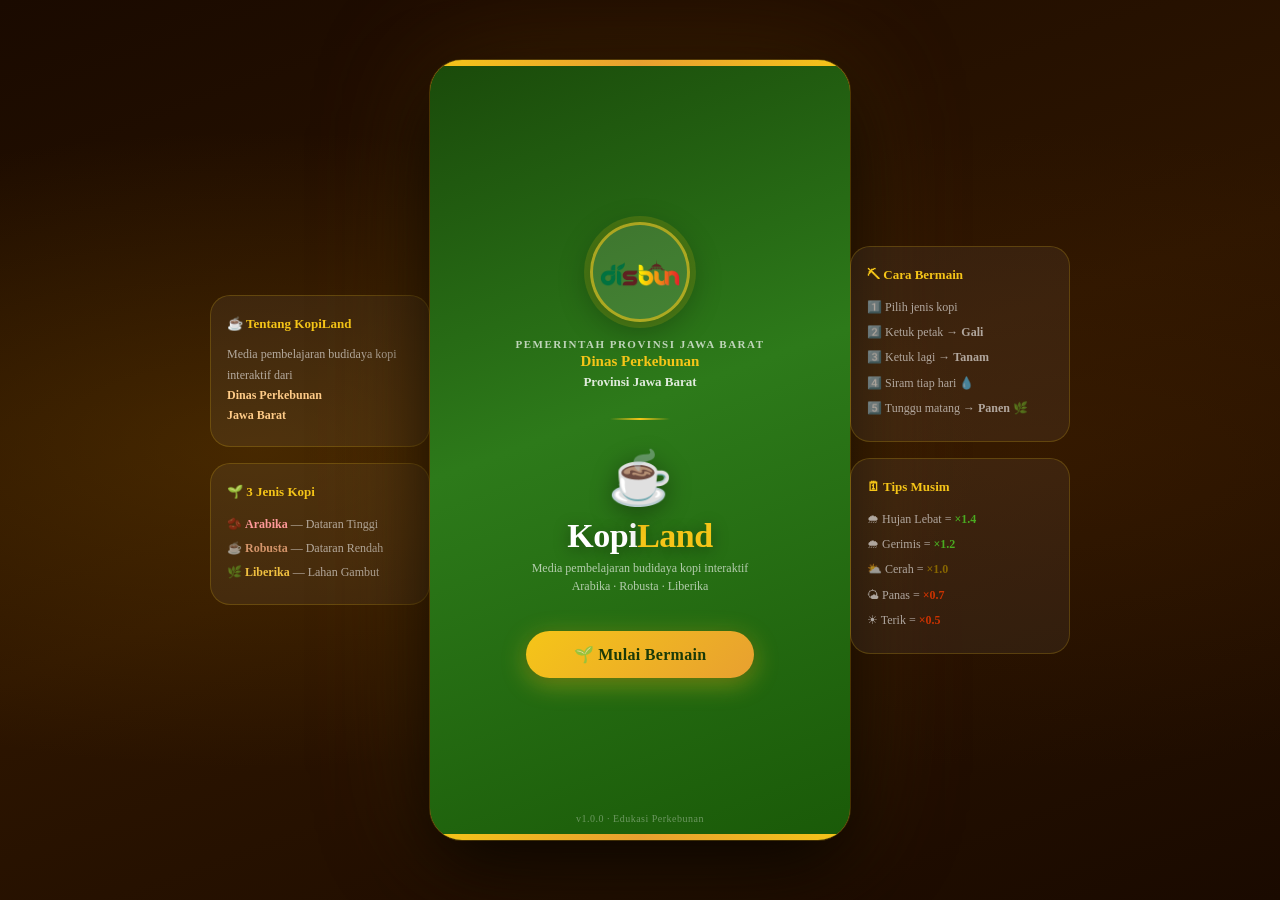
==== index.html @ 02a100ef "testing" ====
<!doctype html>
<html lang="id">
	<head>
		<meta charset="UTF-8" />
		<meta name="viewport" content="width=device-width, initial-scale=1.0, maximum-scale=1.0, user-scalable=no" />
		<meta name="description" content="KopiLand - Media pembelajaran budidaya kopi interaktif dari Dinas Perkebunan Provinsi Jawa Barat. Pelajari budidaya kopi Arabika, Robusta, dan Liberika melalui simulasi tani kopi." />
		<title>KopiLand</title>
		<style>
			@font-face {
				font-family: "Nunito";
				font-style: normal;
				font-weight: 700;
				font-display: swap;
				src: url("assets/fonts/nunito-var.woff2") format("woff2");
			}
			@font-face {
				font-family: "Nunito";
				font-style: normal;
				font-weight: 800;
				font-display: swap;
				src: url("assets/fonts/nunito-var.woff2") format("woff2");
			}
			@font-face {
				font-family: "Nunito";
				font-style: normal;
				font-weight: 900;
				font-display: swap;
				src: url("assets/fonts/nunito-var.woff2") format("woff2");
			}
			@font-face {
				font-family: "Nunito Sans";
				font-style: normal;
				font-weight: 400;
				font-display: swap;
				src: url("assets/fonts/nunitosans-var.woff2") format("woff2");
			}
			@font-face {
				font-family: "Nunito Sans";
				font-style: normal;
				font-weight: 600;
				font-display: swap;
				src: url("assets/fonts/nunitosans-var.woff2") format("woff2");
			}
			@font-face {
				font-family: "Nunito Sans";
				font-style: normal;
				font-weight: 700;
				font-display: swap;
				src: url("assets/fonts/nunitosans-var.woff2") format("woff2");
			}
			* {
				margin: 0;
				padding: 0;
				box-sizing: border-box;
				-webkit-tap-highlight-color: transparent;
			}
			body {
				background: #1a0a00;
				display: flex;
				align-items: center;
				justify-content: center;
				min-height: 100vh;
				height: 100vh;
				overflow: hidden;
				font-family: "Nunito Sans", sans-serif;
				margin: 0;
				padding: 0;
			}

			/* Background dekoratif untuk desktop */
			body::before {
				content: "";
				position: fixed;
				inset: 0;
				background: radial-gradient(ellipse at 20% 50%, rgba(139, 90, 0, 0.3) 0%, transparent 50%), radial-gradient(ellipse at 80% 50%, rgba(80, 40, 0, 0.3) 0%, transparent 50%), linear-gradient(160deg, #1a0a00 0%, #2d1500 50%, #1a0a00 100%);
				z-index: 0;
			}

			#wrap {
				position: relative;
				width: 420px;
				height: 780px;
				overflow: hidden;
				background: #e8a030;
				z-index: 1;
				/* Scaling otomatis sesuai layar */
				transform-origin: center center;
				box-shadow:
					0 0 0 1px rgba(245, 197, 24, 0.2),
					0 32px 80px rgba(0, 0, 0, 0.8),
					0 0 120px rgba(139, 90, 0, 0.3);
				border-radius: 0px;
				flex-shrink: 0;
			}

			/* Desktop: tampilkan info samping kiri & kanan */
			#desktop-sidebar-left,
			#desktop-sidebar-right {
				display: none;
				position: relative;
				z-index: 1;
				width: 220px;
				flex-shrink: 0;
			}

			/* Tablet landscape & desktop kecil */
			@media (min-width: 600px) {
				#wrap {
					border-radius: 32px;
				}
			}

			/* Desktop besar: tampilkan sidebar */
			@media (min-width: 1100px) {
				#desktop-sidebar-left,
				#desktop-sidebar-right {
					display: flex;
					flex-direction: column;
					justify-content: center;
					gap: 16px;
					padding: 24px 0;
				}
			}
			canvas {
				position: absolute;
				top: 0;
				left: 0;
				width: 100%;
				height: 100%;
			}
			/* UI Overlay */
			#ui {
				position: absolute;
				top: 0;
				left: 0;
				width: 100%;
				height: 100%;
				pointer-events: none;
			}
			/* Top bar */
			#topbar {
				position: absolute;
				top: 0;
				left: 0;
				right: 0;
				height: 64px;
				display: flex;
				align-items: center;
				justify-content: space-between;
				padding: 0 12px;
				pointer-events: all;
			}
			.topcard {
				background: rgba(255, 255, 255, 0.92);
				border-radius: 20px;
				padding: 6px 14px;
				display: flex;
				align-items: center;
				gap: 6px;
				box-shadow: 0 3px 10px rgba(0, 0, 0, 0.15);
			}
			.topcard span {
				font-family: "Nunito";
				font-size: 15px;
				font-weight: 800;
				color: #5a3200;
			}
			.topcard .icon {
				font-size: 18px;
			}
			/* Day/Season badge */
			#seasonbadge {
				background: linear-gradient(135deg, #ff8c00, #e05a00);
				border-radius: 20px;
				padding: 6px 14px;
				box-shadow: 0 3px 12px rgba(0, 0, 0, 0.25);
				flex: 1;
				text-align: center;
				margin: 0 8px;
				cursor: pointer;
			}
			#seasonbadge span {
				font-family: "Nunito";
				font-size: 12px;
				font-weight: 800;
				color: #fff;
				white-space: nowrap;
			}
			/* Weather bar */
			#weatherbar {
				position: absolute;
				top: 70px;
				left: 50%;
				transform: translateX(-50%);
				background: rgba(255, 255, 255, 0.85);
				border-radius: 16px;
				padding: 5px 16px;
				pointer-events: none;
				display: flex;
				align-items: center;
				gap: 8px;
			}
			#weatherbar span {
				font-family: "Nunito";
				font-size: 12px;
				font-weight: 700;
				color: #5a3200;
			}
			/* Day progress */
			#daybar {
				position: absolute;
				top: 100px;
				left: 16px;
				right: 16px;
				height: 6px;
				background: rgba(0, 0, 0, 0.15);
				border-radius: 3px;
				pointer-events: none;
			}
			#daybarfill {
				height: 6px;
				background: linear-gradient(90deg, #ffe066, #ff9900);
				border-radius: 3px;
				transition: width 0.3s;
			}
			/* Action popup */
			#popup {
				position: absolute;
				display: none;
				pointer-events: all;
				z-index: 100;
			}
			#popup-inner {
				background: linear-gradient(180deg, #fffdf5 0%, #fff8e1 100%);
				border-radius: 24px;
				padding: 14px 10px 10px;
				box-shadow: 0 8px 32px rgba(0, 0, 0, 0.28);
				border: 2.5px solid #e8c060;
				min-width: 200px;
			}
			#popup-title {
				font-family: "Nunito";
				font-size: 13px;
				font-weight: 800;
				color: #a06000;
				text-align: center;
				margin-bottom: 10px;
			}
			#popup-btns {
				display: flex;
				gap: 8px;
				justify-content: center;
				flex-wrap: wrap;
			}
			.pbtn {
				display: flex;
				flex-direction: column;
				align-items: center;
				gap: 4px;
				background: linear-gradient(180deg, #fff9e8, #ffeeb0);
				border: 2px solid #e0a830;
				border-radius: 16px;
				padding: 10px 10px 6px;
				cursor: pointer;
				transition:
					transform 0.12s,
					box-shadow 0.12s;
				min-width: 58px;
				pointer-events: all;
			}
			.pbtn:active {
				transform: scale(0.93);
			}
			.pbtn.active {
				background: linear-gradient(180deg, #ffe066, #ffb700);
				border-color: #cc8800;
				box-shadow: 0 0 0 3px #ffdd6688;
			}
			.pbtn .pemoji {
				font-size: 26px;
				line-height: 1;
			}
			.pbtn .plabel {
				font-family: "Nunito";
				font-size: 10px;
				font-weight: 800;
				color: #7a4400;
			}
			.pbtn.disabled {
				opacity: 0.35;
				pointer-events: none;
			}
			#popup-close {
				text-align: center;
				margin-top: 8px;
				font-size: 11px;
				color: #aaa;
				font-weight: 700;
				cursor: pointer;
				padding: 2px;
			}
			/* Coffee select bottom */
			#coffeesel {
				position: absolute;
				bottom: 90px;
				left: 50%;
				transform: translateX(-50%);
				display: flex;
				gap: 12px;
				pointer-events: all;
			}
			.cbtn {
				display: flex;
				flex-direction: column;
				align-items: center;
				gap: 4px;
				background: rgba(255, 255, 255, 0.92);
				border: 2.5px solid transparent;
				border-radius: 18px;
				padding: 8px 12px;
				cursor: pointer;
				box-shadow: 0 3px 10px rgba(0, 0, 0, 0.15);
				transition: all 0.15s;
			}
			.cbtn.sel {
				border-color: #ff9900;
				background: #fff9e0;
				box-shadow: 0 0 0 3px #ffcc6688;
			}
			.cbtn .cicon {
				font-size: 22px;
			}
			.cbtn .cname {
				font-family: "Nunito";
				font-size: 10px;
				font-weight: 800;
				color: #5a3200;
			}
			/* Bottom label */
			#botlabel {
				position: absolute;
				bottom: 50px;
				left: 50%;
				transform: translateX(-50%);
				pointer-events: none;
			}
			#botlabel span {
				font-family: "Nunito";
				font-size: 12px;
				font-weight: 700;
				color: rgba(255, 255, 255, 0.8);
			}
			/* Score popup */
			.score-pop {
				position: absolute;
				font-family: "Nunito";
				font-size: 22px;
				font-weight: 900;
				color: #ffd700;
				text-shadow: 0 2px 8px rgba(0, 0, 0, 0.4);
				pointer-events: none;
				z-index: 200;
			}
			/* Notif toast */
			#toast {
				position: absolute;
				bottom: 140px;
				left: 50%;
				transform: translateX(-50%);
				background: rgba(30, 15, 0, 0.85);
				border-radius: 20px;
				padding: 8px 20px;
				pointer-events: none;
				opacity: 0;
				transition: opacity 0.3s;
			}
			#toast span {
				font-family: "Nunito";
				font-size: 13px;
				font-weight: 700;
				color: #fff;
			}

			/* Info Panel */
			#infopanel {
				position: absolute;
				top: 0;
				left: 0;
				right: 0;
				bottom: 0;
				background: rgba(20, 8, 0, 0.82);
				display: none;
				z-index: 300;
				overflow-y: auto;
				padding: 16px 14px 30px;
				pointer-events: all;
			}
			#infopanel.open {
				display: block;
			}
			#info-header {
				display: flex;
				align-items: center;
				justify-content: space-between;
				margin-bottom: 14px;
				margin-top: 8px;
			}
			#info-title {
				font-family: "Nunito";
				font-size: 20px;
				font-weight: 900;
				color: #ffd700;
			}
			#info-subtitle {
				font-family: "Nunito Sans";
				font-size: 12px;
				color: #ffcc88;
				font-style: italic;
				margin-bottom: 14px;
			}
			#info-close {
				background: rgba(255, 255, 255, 0.15);
				border: none;
				border-radius: 50%;
				width: 34px;
				height: 34px;
				color: #fff;
				font-size: 18px;
				cursor: pointer;
				display: flex;
				align-items: center;
				justify-content: center;
				font-family: "Nunito";
				font-weight: 900;
				pointer-events: all;
			}
			.info-section {
				background: rgba(255, 248, 220, 0.08);
				border: 1.5px solid rgba(255, 200, 80, 0.25);
				border-radius: 16px;
				padding: 12px 14px;
				margin-bottom: 10px;
			}
			.info-section-title {
				font-family: "Nunito";
				font-size: 12px;
				font-weight: 900;
				color: #ffd700;
				text-transform: uppercase;
				letter-spacing: 0.5px;
				margin-bottom: 8px;
			}
			.info-row {
				display: flex;
				justify-content: space-between;
				align-items: flex-start;
				padding: 4px 0;
				border-bottom: 1px solid rgba(255, 255, 255, 0.06);
				gap: 8px;
			}
			.info-row:last-child {
				border-bottom: none;
			}
			.info-key {
				font-family: "Nunito Sans";
				font-size: 12px;
				color: #ffcc88;
				flex-shrink: 0;
				min-width: 100px;
			}
			.info-val {
				font-family: "Nunito Sans";
				font-size: 12px;
				color: #fff;
				text-align: right;
				flex: 1;
			}
			.info-tips {
				background: rgba(255, 220, 50, 0.1);
				border-left: 3px solid #ffd700;
				border-radius: 0 10px 10px 0;
				padding: 10px 12px;
				font-family: "Nunito Sans";
				font-size: 12px;
				color: #ffe8a0;
				line-height: 1.6;
				margin-top: 2px;
			}

			/* Splash Screen */
			#splash {
				position: absolute;
				top: 0;
				left: 0;
				right: 0;
				bottom: 0;
				background: linear-gradient(160deg, #1a4a0a 0%, #2d7a1a 45%, #1a5a08 100%);
				z-index: 999;
				display: flex;
				flex-direction: column;
				align-items: center;
				justify-content: center;
				padding: 24px;
				pointer-events: all;
				transition: opacity 0.6s ease;
			}
			#splash.fade-out {
				opacity: 0;
				pointer-events: none;
			}
			.splash-top-band {
				position: absolute;
				top: 0;
				left: 0;
				right: 0;
				height: 6px;
				background: linear-gradient(90deg, #f5c518, #e8a030, #f5c518);
			}
			.splash-bottom-band {
				position: absolute;
				bottom: 0;
				left: 0;
				right: 0;
				height: 6px;
				background: linear-gradient(90deg, #f5c518, #e8a030, #f5c518);
			}
			.splash-logo-wrap {
				width: 100px;
				height: 100px;
				border-radius: 50%;
				background: rgba(255, 255, 255, 0.12);
				border: 3px solid rgba(245, 197, 24, 0.6);
				display: flex;
				align-items: center;
				justify-content: center;
				margin-bottom: 16px;
				overflow: hidden;
				box-shadow:
					0 0 0 6px rgba(245, 197, 24, 0.15),
					0 8px 32px rgba(0, 0, 0, 0.3);
			}
			.splash-logo-wrap img {
				width: 80px;
				height: 80px;
				object-fit: contain;
			}
			.splash-logo-placeholder {
				font-size: 48px;
				line-height: 1;
			}
			.splash-instansi {
				font-family: "Nunito";
				font-size: 11px;
				font-weight: 700;
				color: rgba(255, 255, 255, 0.7);
				text-transform: uppercase;
				letter-spacing: 1.5px;
				text-align: center;
				margin-bottom: 2px;
			}
			.splash-dinas {
				font-family: "Nunito";
				font-size: 15px;
				font-weight: 900;
				color: #f5c518;
				text-align: center;
				margin-bottom: 2px;
				line-height: 1.3;
			}
			.splash-wilayah {
				font-family: "Nunito";
				font-size: 13px;
				font-weight: 800;
				color: rgba(255, 255, 255, 0.85);
				text-align: center;
				margin-bottom: 28px;
			}
			.splash-divider {
				width: 60px;
				height: 2px;
				background: linear-gradient(90deg, transparent, #f5c518, transparent);
				margin-bottom: 28px;
			}
			.splash-game-icon {
				font-size: 52px;
				margin-bottom: 8px;
				filter: drop-shadow(0 4px 12px rgba(0, 0, 0, 0.4));
			}
			.splash-game-title {
				font-family: "Nunito";
				font-size: 34px;
				font-weight: 900;
				color: #ffffff;
				text-shadow: 0 3px 16px rgba(0, 0, 0, 0.4);
				margin-bottom: 4px;
				letter-spacing: -0.5px;
			}
			.splash-game-title span {
				color: #f5c518;
			}
			.splash-game-sub {
				font-family: "Nunito Sans";
				font-size: 12px;
				color: rgba(255, 255, 255, 0.65);
				text-align: center;
				margin-bottom: 36px;
				line-height: 1.5;
				max-width: 280px;
			}
			.splash-btn {
				background: linear-gradient(135deg, #f5c518, #e8a030);
				border: none;
				border-radius: 28px;
				padding: 14px 48px;
				font-family: "Nunito";
				font-size: 16px;
				font-weight: 900;
				color: #1a3a08;
				cursor: pointer;
				box-shadow:
					0 6px 24px rgba(245, 197, 24, 0.4),
					0 2px 8px rgba(0, 0, 0, 0.2);
				transition:
					transform 0.15s,
					box-shadow 0.15s;
				pointer-events: all;
				letter-spacing: 0.3px;
			}
			.splash-btn:active {
				transform: scale(0.96);
				box-shadow: 0 3px 12px rgba(245, 197, 24, 0.3);
			}

			/* Splash produk kopi */
			#splash-product {
				display: none;
				flex-direction: column;
				align-items: center;
				width: 100%;
				max-width: 320px;
			}
			.splash-product-icon {
				font-size: 44px;
				margin-bottom: 6px;
			}
			.splash-product-name {
				font-family: "Nunito";
				font-size: 22px;
				font-weight: 900;
				color: #f5c518;
				margin-bottom: 2px;
			}
			.splash-product-latin {
				font-family: "Nunito Sans";
				font-size: 11px;
				color: rgba(255, 255, 255, 0.5);
				font-style: italic;
				margin-bottom: 12px;
			}
			.splash-product-card {
				background: rgba(255, 255, 255, 0.07);
				border: 1.5px solid rgba(245, 197, 24, 0.25);
				border-radius: 18px;
				padding: 14px 16px;
				width: 100%;
				margin-bottom: 10px;
			}
			.splash-product-row {
				display: flex;
				justify-content: space-between;
				padding: 5px 0;
				border-bottom: 1px solid rgba(255, 255, 255, 0.06);
				gap: 8px;
			}
			.splash-product-row:last-child {
				border-bottom: none;
			}
			.splash-product-key {
				font-family: "Nunito Sans";
				font-size: 11px;
				color: rgba(255, 255, 255, 0.5);
				flex-shrink: 0;
			}
			.splash-product-val {
				font-family: "Nunito Sans";
				font-size: 11px;
				color: #fff;
				text-align: right;
				flex: 1;
			}
			.splash-product-desc {
				font-family: "Nunito Sans";
				font-size: 12px;
				color: rgba(255, 255, 255, 0.7);
				line-height: 1.6;
				text-align: center;
				margin-top: 6px;
			}
			.splash-dot {
				width: 7px;
				height: 7px;
				border-radius: 50%;
				background: rgba(255, 255, 255, 0.25);
				transition: all 0.2s;
			}
			.splash-dot.active {
				background: #f5c518;
				width: 20px;
				border-radius: 4px;
			}
			.splash-version {
				position: absolute;
				bottom: 16px;
				font-family: "Nunito Sans";
				font-size: 10px;
				color: rgba(255, 255, 255, 0.35);
				letter-spacing: 0.5px;
			}

			/* Tutorial Overlay */
			#tutorial {
				position: absolute;
				top: 0;
				left: 0;
				right: 0;
				bottom: 0;
				z-index: 500;
				display: none;
				pointer-events: none;
			}
			#tutorial.active {
				display: block;
			}

			/* Highlight spotlight */
			#tut-spotlight {
				position: absolute;
				top: 0;
				left: 0;
				right: 0;
				bottom: 0;
				pointer-events: all;
			}

			/* Bubble penjelasan */
			#tut-bubble {
				position: absolute;
				background: linear-gradient(160deg, #fffef5, #fff8dc);
				border: 2.5px solid #e8c060;
				border-radius: 20px;
				padding: 14px 16px 12px;
				box-shadow: 0 8px 32px rgba(0, 0, 0, 0.35);
				max-width: 300px;
				min-width: 220px;
				pointer-events: all;
				z-index: 501;
			}
			#tut-bubble::before {
				content: "";
				position: absolute;
				width: 14px;
				height: 14px;
				background: #fff8dc;
				border-left: 2.5px solid #e8c060;
				border-bottom: 2.5px solid #e8c060;
				transform: rotate(-45deg);
				bottom: -9px;
				left: 50%;
				margin-left: -7px;
			}
			#tut-bubble.arrow-up::before {
				border-left: none;
				border-bottom: none;
				border-top: 2.5px solid #e8c060;
				border-right: 2.5px solid #e8c060;
				top: -9px;
				bottom: auto;
			}
			#tut-bubble.arrow-left::before {
				border-left: 2.5px solid #e8c060;
				border-top: 2.5px solid #e8c060;
				border-right: none;
				border-bottom: none;
				left: -9px;
				top: 50%;
				margin-left: 0;
				margin-top: -7px;
				bottom: auto;
			}
			.tut-step-badge {
				font-family: "Nunito";
				font-size: 10px;
				font-weight: 900;
				color: #fff;
				background: linear-gradient(135deg, #e8a030, #c87010);
				border-radius: 20px;
				padding: 2px 10px;
				display: inline-block;
				margin-bottom: 6px;
				letter-spacing: 0.3px;
			}
			.tut-title {
				font-family: "Nunito";
				font-size: 14px;
				font-weight: 900;
				color: #7a4400;
				margin-bottom: 5px;
			}
			.tut-desc {
				font-family: "Nunito Sans";
				font-size: 12px;
				color: #5a3200;
				line-height: 1.6;
				margin-bottom: 10px;
			}
			.tut-desc b {
				color: #c07000;
				font-weight: 700;
			}
			#tut-nav {
				display: flex;
				align-items: center;
				justify-content: space-between;
				gap: 8px;
			}
			.tut-dots {
				display: flex;
				gap: 5px;
				align-items: center;
			}
			.tut-dot {
				width: 6px;
				height: 6px;
				border-radius: 50%;
				background: #ddd;
				transition: all 0.2s;
			}
			.tut-dot.active {
				background: #e8a030;
				width: 18px;
				border-radius: 3px;
			}
			.tut-btn {
				font-family: "Nunito";
				font-size: 12px;
				font-weight: 900;
				border: none;
				border-radius: 14px;
				padding: 7px 16px;
				cursor: pointer;
				pointer-events: all;
				transition: transform 0.12s;
			}
			.tut-btn:active {
				transform: scale(0.93);
			}
			.tut-btn-next {
				background: linear-gradient(135deg, #f5c518, #e8a030);
				color: #5a2e00;
				box-shadow: 0 3px 10px rgba(232, 160, 48, 0.4);
			}
			.tut-btn-skip {
				background: rgba(0, 0, 0, 0.08);
				color: #888;
				font-size: 11px;
				padding: 7px 12px;
			}

			/* Highlight ring animasi */
			.tut-ring {
				position: absolute;
				border: 3px solid #f5c518;
				border-radius: 50%;
				pointer-events: none;
				animation: tut-pulse 1.2s infinite;
				z-index: 502;
			}
			@keyframes tut-pulse {
				0% {
					box-shadow: 0 0 0 0 rgba(245, 197, 24, 0.6);
				}
				70% {
					box-shadow: 0 0 0 12px rgba(245, 197, 24, 0);
				}
				100% {
					box-shadow: 0 0 0 0 rgba(245, 197, 24, 0);
				}
			}

			/* Darken overlay di luar highlight */
			#tut-dark {
				position: absolute;
				top: 0;
				left: 0;
				right: 0;
				bottom: 0;
				background: rgba(0, 0, 0, 0.55);
				pointer-events: all;
				z-index: 499;
			}
			#tut-cutout {
				position: absolute;
				background: transparent;
				box-shadow: 0 0 0 9999px rgba(0, 0, 0, 0.55);
				border-radius: 16px;
				pointer-events: none;
				z-index: 500;
				transition: all 0.4s ease;
			}

			/* ── MASKOT KARAKTER ── */
			#maskot-wrap {
				position: absolute;
				bottom: -10px;
				left: -8px;
				width: 200px;
				pointer-events: none;
				z-index: 350;
				display: none;
				flex-direction: column;
				align-items: center;
				animation: maskot-bounce 0.5s cubic-bezier(0.34, 1.56, 0.64, 1);
			}
			#maskot-wrap.show {
				display: flex;
				pointer-events: none;
			}
			@keyframes maskot-bounce {
				from {
					transform: translateY(40px);
					opacity: 0;
				}
				to {
					transform: translateY(0);
					opacity: 1;
				}
			}
			#maskot-img {
				width: 180px;
				height: 180px;
				object-fit: contain;
				filter: drop-shadow(0 4px 12px rgba(0, 0, 0, 0.4));
				transform: scaleX(-1);
			}
			#maskot-bubble {
				position: absolute;
				bottom: 160px;
				left: 150px;
				background: linear-gradient(160deg, #fffef5, #fff8dc);
				border: 2.5px solid #e8c060;
				border-radius: 18px 18px 18px 4px;
				padding: 10px 13px;
				box-shadow: 0 6px 24px rgba(0, 0, 0, 0.22);
				max-width: 230px;
				min-width: 160px;
				pointer-events: all;
				/* z-index: 351; */
				z-index: 9999;
				display: none;
				animation: bubble-pop 0.3s cubic-bezier(0.34, 1.56, 0.64, 1);
			}
			#maskot-bubble.show {
				display: block;
			}
			@keyframes bubble-pop {
				from {
					transform: scale(0.7);
					opacity: 0;
				}
				to {
					transform: scale(1);
					opacity: 1;
				}
			}
			/* Ekor bubble */
			#maskot-bubble::before {
				content: "";
				position: absolute;
				bottom: -10px;
				left: 12px;
				width: 16px;
				height: 16px;
				background: #fff8dc;
				border-right: 2.5px solid #e8c060;
				border-bottom: 2.5px solid #e8c060;
				transform: rotate(45deg);
				clip-path: polygon(0 0, 100% 100%, 0 100%);
			}
			.bubble-label {
				font-family: "Nunito";
				font-size: 10px;
				font-weight: 900;
				color: #fff;
				background: linear-gradient(135deg, #e8a030, #c87010);
				border-radius: 10px;
				padding: 2px 8px;
				display: inline-block;
				margin-bottom: 5px;
			}
			.bubble-text {
				font-family: "Nunito Sans";
				font-size: 12px;
				color: #3a1a00;
				line-height: 1.55;
			}
			.bubble-text b {
				color: #c07000;
			}
			.bubble-text .b-good {
				color: #2d8a2d;
				font-weight: 700;
			}
			.bubble-text .b-bad {
				color: #cc3300;
				font-weight: 700;
			}
			.bubble-text .b-info {
				color: #0055cc;
				font-weight: 700;
			}

			/* Tombol tutup bubble */
			#bubble-close {
				display: none;
				margin-top: 8px;
				text-align: right;
				pointer-events: all;
			}
			#bubble-close button {
				font-family: "Nunito";
				font-size: 10px;
				font-weight: 900;
				background: linear-gradient(135deg, #f5c518, #e8a030);
				border: none;
				border-radius: 10px;
				padding: 4px 12px;
				color: #3a1a00;
				cursor: pointer;
			}
			#bubble-close.show {
				display: block;
			}

			/* Animasi idle maskot */
			@keyframes maskot-idle {
				0%,
				100% {
					transform: translateY(0);
				}
				50% {
					transform: translateY(-5px);
				}
			}
			#maskot-wrap.idle {
				animation: maskot-idle 2s ease-in-out infinite;
			}

			/* ── SWIPE INDICATOR ── */
			#swipe-hint {
				position: absolute;
				right: 0;
				top: 50%;
				transform: translateY(-50%);
				background: rgba(255, 255, 255, 0.22);
				border-radius: 20px 0 0 20px;
				padding: 14px 8px 14px 12px;
				pointer-events: all;
				cursor: pointer;
				z-index: 150;
				display: flex;
				flex-direction: column;
				align-items: center;
				gap: 4px;
				animation: hint-pulse 2.5s infinite;
				box-shadow: -3px 0 16px rgba(0, 0, 0, 0.25);
			}
			#swipe-hint span {
				font-size: 11px;
				color: rgba(255, 255, 255, 0.75);
				font-family: "Nunito";
				font-weight: 800;
				writing-mode: vertical-rl;
			}
			@keyframes hint-pulse {
				0%,
				100% {
					opacity: 0.6;
					right: 0;
				}
				50% {
					opacity: 1;
					right: 4px;
				}
			}

			/* ── QUIZ PANEL ── */
			#quizpanel {
				position: absolute;
				top: 0;
				left: 100%; /* mulai dari kanan */
				width: 100%;
				height: 100%;
				background: linear-gradient(160deg, #0d2b00 0%, #1a4a08 50%, #0d2b00 100%);
				z-index: 600;
				overflow-y: auto;
				pointer-events: all;
				transition: left 0.38s cubic-bezier(0.4, 0, 0.2, 1);
				padding-bottom: 32px;
			}
			#quizpanel.open {
				left: 0;
			}

			/* Header kuis */
			#quiz-header {
				position: sticky;
				top: 0;
				background: linear-gradient(180deg, #0d2b00ee, #0d2b00cc);
				backdrop-filter: blur(8px);
				padding: 14px 16px 12px;
				z-index: 10;
				border-bottom: 1.5px solid rgba(245, 197, 24, 0.2);
				display: flex;
				align-items: center;
				gap: 12px;
			}
			#quiz-back {
				background: rgba(255, 255, 255, 0.12);
				border: none;
				border-radius: 50%;
				width: 36px;
				height: 36px;
				color: #fff;
				font-size: 18px;
				cursor: pointer;
				display: flex;
				align-items: center;
				justify-content: center;
				flex-shrink: 0;
				transition: background 0.15s;
			}
			#quiz-back:active {
				background: rgba(255, 255, 255, 0.25);
			}
			.quiz-header-text {
				flex: 1;
			}
			.quiz-header-title {
				font-family: "Nunito";
				font-size: 18px;
				font-weight: 900;
				color: #f5c518;
				line-height: 1;
			}
			.quiz-header-sub {
				font-family: "Nunito Sans";
				font-size: 11px;
				color: rgba(255, 255, 255, 0.5);
				margin-top: 2px;
			}

			/* Progress bar kuis */
			#quiz-progress-wrap {
				padding: 10px 16px 0;
			}
			.quiz-prog-bar {
				height: 5px;
				background: rgba(255, 255, 255, 0.12);
				border-radius: 3px;
				overflow: hidden;
				margin-top: 6px;
			}
			.quiz-prog-fill {
				height: 100%;
				background: linear-gradient(90deg, #4aaa20, #f5c518);
				border-radius: 3px;
				transition: width 0.4s ease;
			}
			.quiz-prog-label {
				font-family: "Nunito";
				font-size: 11px;
				font-weight: 800;
				color: rgba(255, 255, 255, 0.5);
				text-align: right;
				margin-top: 4px;
			}

			/* Area soal */
			#quiz-body {
				padding: 16px 16px 0;
			}

			/* Card soal */
			.quiz-q-card {
				background: rgba(255, 248, 220, 0.07);
				border: 1.5px solid rgba(245, 197, 24, 0.2);
				border-radius: 20px;
				padding: 18px 16px 14px;
				margin-bottom: 14px;
				animation: quiz-slide-in 0.3s ease;
			}
			@keyframes quiz-slide-in {
				from {
					opacity: 0;
					transform: translateY(12px);
				}
				to {
					opacity: 1;
					transform: translateY(0);
				}
			}
			.quiz-q-badge {
				display: inline-block;
				background: linear-gradient(135deg, #e8a030, #c87010);
				border-radius: 14px;
				padding: 3px 12px;
				font-family: "Nunito";
				font-size: 10px;
				font-weight: 900;
				color: #fff;
				margin-bottom: 10px;
				letter-spacing: 0.3px;
			}
			.quiz-q-text {
				font-family: "Nunito";
				font-size: 14px;
				font-weight: 800;
				color: #fff;
				line-height: 1.5;
				margin-bottom: 14px;
			}
			.quiz-q-img {
				width: 100%;
				border-radius: 12px;
				margin-bottom: 12px;
				max-height: 130px;
				object-fit: cover;
				border: 1.5px solid rgba(245, 197, 24, 0.2);
				display: none; /* tampil kalau ada */
			}

			/* Pilihan jawaban */
			.quiz-options {
				display: flex;
				flex-direction: column;
				gap: 8px;
			}
			.quiz-opt {
				background: rgba(255, 255, 255, 0.07);
				border: 1.8px solid rgba(255, 255, 255, 0.15);
				border-radius: 14px;
				padding: 11px 14px;
				cursor: pointer;
				display: flex;
				align-items: center;
				gap: 10px;
				transition: all 0.18s;
				pointer-events: all;
			}
			.quiz-opt:active {
				transform: scale(0.98);
			}
			.quiz-opt.selected {
				border-color: #f5c518;
				background: rgba(245, 197, 24, 0.12);
			}
			.quiz-opt.correct {
				border-color: #4aaa20;
				background: rgba(74, 170, 32, 0.18);
			}
			.quiz-opt.wrong {
				border-color: #dd3333;
				background: rgba(221, 51, 51, 0.15);
			}
			.quiz-opt-letter {
				width: 26px;
				height: 26px;
				border-radius: 50%;
				background: rgba(255, 255, 255, 0.1);
				font-family: "Nunito";
				font-size: 12px;
				font-weight: 900;
				color: #f5c518;
				display: flex;
				align-items: center;
				justify-content: center;
				flex-shrink: 0;
				transition: background 0.18s;
			}
			.quiz-opt.selected .quiz-opt-letter {
				background: #f5c518;
				color: #1a3a08;
			}
			.quiz-opt.correct .quiz-opt-letter {
				background: #4aaa20;
				color: #fff;
			}
			.quiz-opt.wrong .quiz-opt-letter {
				background: #dd3333;
				color: #fff;
			}
			.quiz-opt-text {
				font-family: "Nunito Sans";
				font-size: 13px;
				color: rgba(255, 255, 255, 0.88);
				line-height: 1.4;
				flex: 1;
			}

			/* Feedback jawaban */
			.quiz-feedback {
				margin-top: 10px;
				padding: 10px 14px;
				border-radius: 12px;
				font-family: "Nunito Sans";
				font-size: 12px;
				line-height: 1.5;
				display: none;
			}
			.quiz-feedback.show {
				display: block;
			}
			.quiz-feedback.correct-fb {
				background: rgba(74, 170, 32, 0.15);
				border-left: 3px solid #4aaa20;
				color: #a0ee60;
			}
			.quiz-feedback.wrong-fb {
				background: rgba(221, 51, 51, 0.12);
				border-left: 3px solid #dd3333;
				color: #ffaaaa;
			}
			.quiz-feedback b {
				color: #f5c518;
			}

			/* Tombol navigasi kuis */
			#quiz-nav {
				display: flex;
				gap: 10px;
				padding: 14px 16px 0;
				align-items: center;
				justify-content: space-between;
			}
			.quiz-nav-btn {
				font-family: "Nunito";
				font-size: 14px;
				font-weight: 900;
				border: none;
				border-radius: 18px;
				padding: 11px 24px;
				cursor: pointer;
				transition:
					transform 0.12s,
					box-shadow 0.12s;
			}
			.quiz-nav-btn:active {
				transform: scale(0.95);
			}
			.quiz-nav-next {
				background: linear-gradient(135deg, #f5c518, #e8a030);
				color: #1a3a08;
				box-shadow: 0 4px 16px rgba(245, 197, 24, 0.35);
				flex: 1;
			}
			.quiz-nav-next:disabled {
				opacity: 0.35;
				pointer-events: none;
			}
			#quiz-score-mini {
				font-family: "Nunito";
				font-size: 13px;
				font-weight: 800;
				color: rgba(255, 255, 255, 0.5);
				white-space: nowrap;
			}

			/* ── HASIL KUIS ── */
			#quiz-result {
				display: none;
				padding: 16px;
				animation: quiz-slide-in 0.4s ease;
			}
			#quiz-result.show {
				display: block;
			}
			.result-card {
				background: rgba(255, 248, 220, 0.07);
				border: 1.5px solid rgba(245, 197, 24, 0.25);
				border-radius: 24px;
				padding: 28px 20px;
				text-align: center;
				margin-bottom: 14px;
			}
			.result-icon {
				font-size: 56px;
				margin-bottom: 10px;
			}
			.result-grade {
				font-family: "Nunito";
				font-size: 48px;
				font-weight: 900;
				line-height: 1;
				margin-bottom: 6px;
			}
			.result-grade.grade-a {
				color: #f5c518;
			}
			.result-grade.grade-b {
				color: #4aaa20;
			}
			.result-grade.grade-c {
				color: #ff9900;
			}
			.result-grade.grade-d {
				color: #dd3333;
			}
			.result-label {
				font-family: "Nunito";
				font-size: 16px;
				font-weight: 900;
				color: #fff;
				margin-bottom: 4px;
			}
			.result-score-detail {
				font-family: "Nunito Sans";
				font-size: 13px;
				color: rgba(255, 255, 255, 0.55);
				margin-bottom: 20px;
			}
			.result-stat-row {
				display: flex;
				gap: 10px;
				justify-content: center;
				margin-bottom: 20px;
			}
			.result-stat {
				background: rgba(255, 255, 255, 0.06);
				border-radius: 14px;
				padding: 12px 16px;
				flex: 1;
				text-align: center;
			}
			.result-stat-val {
				font-family: "Nunito";
				font-size: 22px;
				font-weight: 900;
				color: #f5c518;
				line-height: 1;
			}
			.result-stat-lbl {
				font-family: "Nunito Sans";
				font-size: 10px;
				color: rgba(255, 255, 255, 0.45);
				margin-top: 3px;
			}
			.result-advice {
				background: rgba(245, 197, 24, 0.08);
				border-left: 3px solid #f5c518;
				border-radius: 0 12px 12px 0;
				padding: 12px 14px;
				text-align: left;
				font-family: "Nunito Sans";
				font-size: 12px;
				color: #ffe8a0;
				line-height: 1.6;
				margin-bottom: 4px;
			}

			/* Review per soal */
			.result-review-title {
				font-family: "Nunito";
				font-size: 13px;
				font-weight: 900;
				color: #f5c518;
				margin-bottom: 10px;
				padding: 0 2px;
			}
			.review-item {
				background: rgba(255, 255, 255, 0.05);
				border-radius: 14px;
				padding: 12px 14px;
				margin-bottom: 8px;
				border-left: 3px solid transparent;
			}
			.review-item.ri-correct {
				border-left-color: #4aaa20;
			}
			.review-item.ri-wrong {
				border-left-color: #dd3333;
			}
			.review-item-q {
				font-family: "Nunito";
				font-size: 12px;
				font-weight: 800;
				color: rgba(255, 255, 255, 0.8);
				margin-bottom: 5px;
				line-height: 1.4;
			}
			.review-item-ans {
				font-family: "Nunito Sans";
				font-size: 11px;
				color: rgba(255, 255, 255, 0.5);
				line-height: 1.5;
			}
			.review-item-ans .ans-correct {
				color: #7aee50;
			}
			.review-item-ans .ans-wrong {
				color: #ff8888;
			}

			/* Tombol result */
			.result-btns {
				display: flex;
				gap: 10px;
				margin-top: 6px;
			}
			.result-btn-retry {
				flex: 1;
				background: rgba(255, 255, 255, 0.1);
				border: 1.5px solid rgba(255, 255, 255, 0.2);
				border-radius: 18px;
				padding: 12px;
				font-family: "Nunito";
				font-size: 14px;
				font-weight: 900;
				color: #fff;
				cursor: pointer;
				transition: transform 0.12s;
			}
			.result-btn-game {
				flex: 1;
				background: linear-gradient(135deg, #f5c518, #e8a030);
				border: none;
				border-radius: 18px;
				padding: 12px;
				font-family: "Nunito";
				font-size: 14px;
				font-weight: 900;
				color: #1a3a08;
				cursor: pointer;
				box-shadow: 0 4px 16px rgba(245, 197, 24, 0.3);
				transition: transform 0.12s;
			}
			.result-btn-retry:active,
			.result-btn-game:active {
				transform: scale(0.95);
			}

			/* Settings Panel */
			#settingsbtn {
				width: 38px;
				height: 38px;
				background: rgba(255, 255, 255, 0.92);
				border: none;
				border-radius: 50%;
				font-size: 18px;
				cursor: pointer;
				display: flex;
				align-items: center;
				justify-content: center;
				box-shadow: 0 3px 10px rgba(0, 0, 0, 0.15);
				pointer-events: all;
				flex-shrink: 0;
				transition: transform 0.15s;
			}
			#settingsbtn:active {
				transform: scale(0.9);
			}

			#settingspanel {
				position: absolute;
				top: 0;
				left: 0;
				right: 0;
				bottom: 0;
				background: rgba(10, 4, 0, 0.88);
				z-index: 400;
				display: none;
				flex-direction: column;
				align-items: center;
				justify-content: center;
				padding: 24px;
				pointer-events: all;
			}
			#settingspanel.open {
				display: flex;
			}

			.settings-card {
				background: linear-gradient(160deg, #2a1200, #3a1a00);
				border: 2px solid rgba(245, 197, 24, 0.3);
				border-radius: 24px;
				padding: 24px 20px;
				width: 100%;
				max-width: 320px;
				box-shadow: 0 12px 40px rgba(0, 0, 0, 0.4);
			}
			.settings-title {
				font-family: "Nunito";
				font-size: 20px;
				font-weight: 900;
				color: #f5c518;
				text-align: center;
				margin-bottom: 20px;
			}
			.settings-row {
				display: flex;
				align-items: center;
				justify-content: space-between;
				padding: 14px 0;
				border-bottom: 1px solid rgba(255, 255, 255, 0.07);
			}
			.settings-row:last-of-type {
				border-bottom: none;
			}
			.settings-row-left {
				display: flex;
				align-items: center;
				gap: 10px;
			}
			.settings-row-icon {
				font-size: 22px;
			}
			/* .settings-row-info {} */
			.settings-row-label {
				font-family: "Nunito";
				font-size: 14px;
				font-weight: 800;
				color: #fff;
			}
			.settings-row-sub {
				font-family: "Nunito Sans";
				font-size: 11px;
				color: rgba(255, 255, 255, 0.45);
				margin-top: 1px;
			}

			/* Toggle switch */
			.toggle {
				position: relative;
				width: 48px;
				height: 26px;
				cursor: pointer;
			}
			.toggle input {
				display: none;
			}
			.toggle-track {
				position: absolute;
				top: 0;
				left: 0;
				right: 0;
				bottom: 0;
				background: rgba(255, 255, 255, 0.15);
				border-radius: 13px;
				transition: background 0.25s;
			}
			.toggle input:checked + .toggle-track {
				background: linear-gradient(135deg, #f5c518, #e8a030);
			}
			.toggle-thumb {
				position: absolute;
				top: 3px;
				left: 3px;
				width: 20px;
				height: 20px;
				background: #fff;
				border-radius: 50%;
				box-shadow: 0 2px 6px rgba(0, 0, 0, 0.25);
				transition: left 0.25s;
				pointer-events: none;
			}
			.toggle input:checked ~ .toggle-thumb {
				left: 25px;
			}

			/* Volume slider */
			.vol-row {
				display: flex;
				align-items: center;
				gap: 10px;
				padding: 8px 0 14px;
				border-bottom: 1px solid rgba(255, 255, 255, 0.07);
			}
			.vol-label {
				font-family: "Nunito Sans";
				font-size: 11px;
				color: rgba(255, 255, 255, 0.5);
				width: 36px;
				text-align: right;
				flex-shrink: 0;
			}
			input[type="range"].vol-slider {
				flex: 1;
				--webkit-appearance: none;
				height: 4px;
				border-radius: 2px;
				background: rgba(255, 255, 255, 0.15);
				outline: none;
			}
			input[type="range"].vol-slider::-webkit-slider-thumb {
				--webkit-appearance: none;
				width: 18px;
				height: 18px;
				border-radius: 50%;
				background: linear-gradient(135deg, #f5c518, #e8a030);
				cursor: pointer;
				box-shadow: 0 2px 6px rgba(0, 0, 0, 0.3);
			}

			.settings-close-btn {
				margin-top: 20px;
				background: linear-gradient(135deg, #f5c518, #e8a030);
				border: none;
				border-radius: 20px;
				padding: 12px 40px;
				font-family: "Nunito";
				font-size: 15px;
				font-weight: 900;
				color: #3a1a00;
				cursor: pointer;
				box-shadow: 0 4px 16px rgba(245, 197, 24, 0.35);
				transition: transform 0.12s;
			}
			.settings-close-btn:active {
				transform: scale(0.95);
			}

			/* ── INTRO CHARACTER SCREEN ── */
			#intro-screen {
				position: absolute;
				top: 0;
				left: 0;
				right: 0;
				bottom: 0;
				background: linear-gradient(160deg, #1a4a0a 0%, #2d7a1a 45%, #1a5a08 100%);
				z-index: 800;
				display: none;
				flex-direction: column;
				align-items: center;
				justify-content: flex-end;
				padding-bottom: 40px;
				pointer-events: all;
				transition: opacity 0.5s ease;
			}
			#intro-screen.show {
				display: flex;
			}
			#intro-screen.fade-out {
				opacity: 0;
				pointer-events: none;
			}

			.intro-top-band {
				position: absolute;
				top: 0;
				left: 0;
				right: 0;
				height: 6px;
				background: linear-gradient(90deg, #f5c518, #e8a030, #f5c518);
			}

			#intro-char-img {
				position: absolute;
				bottom: 180px;
				left: 50%;
				transform: translateX(-50%);
				width: 260px;
				height: 260px;
				object-fit: contain;
				filter: drop-shadow(0 8px 24px rgba(0, 0, 0, 0.5));
				animation: intro-char-float 2s ease-in-out infinite;
			}
			@keyframes intro-char-float {
				0%,
				100% {
					transform: translateX(-50%) translateY(0);
				}
				50% {
					transform: translateX(-50%) translateY(-10px);
				}
			}

			#intro-bubble {
				position: absolute;
				bottom: 390px;
				left: 50%;
				transform: translateX(-50%);
				background: linear-gradient(160deg, #fffef5, #fff8dc);
				border: 2.5px solid #e8c060;
				border-radius: 20px;
				padding: 14px 16px 12px;
				box-shadow: 0 8px 32px rgba(0, 0, 0, 0.28);
				width: 320px;
				max-width: 90%;
				z-index: 801;
				animation: bubble-pop 0.35s cubic-bezier(0.34, 1.56, 0.64, 1);
			}
			/* Ekor bubble ke bawah (mengarah ke karakter) */
			#intro-bubble::after {
				content: "";
				position: absolute;
				bottom: -10px;
				left: 50%;
				margin-left: -7px;
				width: 14px;
				height: 14px;
				background: #fff8dc;
				border-right: 2.5px solid #e8c060;
				border-bottom: 2.5px solid #e8c060;
				transform: rotate(45deg);
			}

			.intro-bubble-label {
				font-family: "Nunito";
				font-size: 10px;
				font-weight: 900;
				color: #fff;
				background: linear-gradient(135deg, #e8a030, #c87010);
				border-radius: 10px;
				padding: 2px 10px;
				display: inline-block;
				margin-bottom: 6px;
			}
			.intro-bubble-title {
				font-family: "Nunito";
				font-size: 15px;
				font-weight: 900;
				color: #7a4400;
				margin-bottom: 5px;
			}
			.intro-bubble-text {
				font-family: "Nunito Sans";
				font-size: 12px;
				color: #3a1a00;
				line-height: 1.6;
			}
			.intro-bubble-text b {
				color: #c07000;
			}

			#intro-nav {
				position: absolute;
				bottom: 30px;
				left: 0;
				right: 0;
				display: flex;
				flex-direction: column;
				align-items: center;
				gap: 12px;
			}
			#intro-dots {
				display: flex;
				gap: 6px;
			}
			.intro-dot {
				width: 7px;
				height: 7px;
				border-radius: 50%;
				background: rgba(255, 255, 255, 0.3);
				transition: all 0.2s;
			}
			.intro-dot.active {
				background: #f5c518;
				width: 20px;
				border-radius: 4px;
			}
			#intro-next-btn {
				background: linear-gradient(135deg, #f5c518, #e8a030);
				border: none;
				border-radius: 28px;
				padding: 13px 44px;
				font-family: "Nunito";
				font-size: 15px;
				font-weight: 900;
				color: #1a3a08;
				cursor: pointer;
				box-shadow: 0 6px 20px rgba(245, 197, 24, 0.4);
				transition: transform 0.15s;
				pointer-events: all;
			}
			#intro-next-btn:active {
				transform: scale(0.96);
			}
		</style>
	</head>
	<body>
		<!-- Sidebar kiri (desktop only) -->
		<div id="desktop-sidebar-left">
			<div style="background: rgba(255, 255, 255, 0.05); border: 1.5px solid rgba(245, 197, 24, 0.2); border-radius: 20px; padding: 20px 16px; color: #fff">
				<div style="font-family: &quot;Nunito&quot;; font-size: 13px; font-weight: 900; color: #f5c518; margin-bottom: 12px">☕ Tentang KopiLand</div>
				<div style="font-family: &quot;Nunito Sans&quot;; font-size: 12px; color: rgba(255, 255, 255, 0.6); line-height: 1.7">
					Media pembelajaran budidaya kopi interaktif dari<br />
					<b style="color: #ffcc88">Dinas Perkebunan<br />Jawa Barat</b>
				</div>
			</div>
			<div style="background: rgba(255, 255, 255, 0.05); border: 1.5px solid rgba(245, 197, 24, 0.2); border-radius: 20px; padding: 20px 16px; color: #fff">
				<div style="font-family: &quot;Nunito&quot;; font-size: 13px; font-weight: 900; color: #f5c518; margin-bottom: 12px">🌱 3 Jenis Kopi</div>
				<div style="font-family: &quot;Nunito Sans&quot;; font-size: 12px; color: rgba(255, 255, 255, 0.6); line-height: 2">
					🫘 <b style="color: #ff9999">Arabika</b> — Dataran Tinggi<br />
					☕ <b style="color: #d4956a">Robusta</b> — Dataran Rendah<br />
					🌿 <b style="color: #f0c040">Liberika</b> — Lahan Gambut
				</div>
			</div>
		</div>

		<div id="wrap">
			<!-- Splash Screen -->
			<div id="splash">
				<div class="splash-top-band"></div>
				<div class="splash-bottom-band"></div>

				<!-- Logo & Identitas Dinas -->
				<div class="splash-logo-wrap">
					<img src="assets/img/logo-dinas.webp" alt="Logo Dinas" />
				</div>
				<div class="splash-instansi" id="splash-instansi">Pemerintah Provinsi Jawa Barat</div>
				<div class="splash-dinas" id="splash-dinas">Dinas Perkebunan</div>
				<div class="splash-wilayah">Provinsi Jawa Barat</div>

				<div class="splash-divider" id="splash-divider-1"></div>

				<!-- Konten produk kopi (muncul di step 2-4) -->
				<div id="splash-product">
					<div class="splash-product-icon" id="sp-icon">🫘</div>
					<div class="splash-product-name" id="sp-name">Arabika</div>
					<div class="splash-product-latin" id="sp-latin">Coffea arabica</div>
					<div class="splash-product-card">
						<div class="splash-product-row">
							<span class="splash-product-key">Ketinggian</span>
							<span class="splash-product-val" id="sp-ketinggian">-</span>
						</div>
						<div class="splash-product-row">
							<span class="splash-product-key">Suhu Ideal</span>
							<span class="splash-product-val" id="sp-suhu">-</span>
						</div>
						<div class="splash-product-row">
							<span class="splash-product-key">Kadar Kafein</span>
							<span class="splash-product-val" id="sp-kafein">-</span>
						</div>
						<div class="splash-product-row">
							<span class="splash-product-key">Rasa</span>
							<span class="splash-product-val" id="sp-rasa">-</span>
						</div>
						<div class="splash-product-row">
							<span class="splash-product-key">Lahan</span>
							<span class="splash-product-val" id="sp-lahan">-</span>
						</div>
					</div>
					<div class="splash-product-desc" id="sp-desc"></div>
				</div>

				<!-- Judul Game -->
				<div class="splash-game-icon" id="splash-game-icon">☕</div>
				<div class="splash-game-title" id="splash-game-title">Kopi<span>Land</span></div>
				<div class="splash-game-sub" id="splash-game-sub">
					Media pembelajaran budidaya kopi interaktif<br />
					Arabika · Robusta · Liberika
				</div>

				<!-- Tombol Mulai -->
				<button class="splash-btn" onclick="closeSplash()">🌱 Mulai Bermain</button>

				<div class="splash-version">v1.0.0 · Edukasi Perkebunan</div>
			</div>

			<!-- Intro Character Screen -->
			<div id="intro-screen">
				<div class="intro-top-band"></div>

				<!-- Bubble chat -->
				<div id="intro-bubble">
					<div class="intro-bubble-label" id="intro-bubble-label">Perkenalan</div>
					<div class="intro-bubble-title" id="intro-bubble-title">Halo, Petani Kopi! 👋</div>
					<div class="intro-bubble-text" id="intro-bubble-text">Selamat datang di <b>KopiLand</b>! Aku akan menemanimu belajar membudidaya kopi. Yuk, kenalan dulu dengan 3 jenis kopi yang akan kita tanam!</div>
				</div>

				<!-- Karakter besar -->
				<img id="intro-char-img" src="assets/img/char_game.png" alt="Maskot KopiLand" />

				<!-- Navigasi -->
				<div id="intro-nav">
					<div id="intro-dots"></div>
					<button id="intro-next-btn" onclick="introNext()">Lanjut →</button>
				</div>
			</div>

			<!-- Swipe hint indicator -->
			<div id="swipe-hint" onclick="openQuiz()">
				<span>K U I S</span>
				<span style="font-size: 16px; writing-mode: horizontal-tb; color: white">‹</span>
			</div>

			<!-- Quiz Panel -->
			<div id="quizpanel">
				<!-- Header -->
				<div id="quiz-header">
					<button id="quiz-back" onclick="closeQuiz()">‹</button>
					<div class="quiz-header-text">
						<div class="quiz-header-title">📝 Kuis Budidaya Kopi</div>
						<div class="quiz-header-sub">Uji pemahaman materi</div>
					</div>
					<button id="quiz-level-btn" onclick="backToLevelSelect()" style="display: none; background: rgba(245, 197, 24, 0.15); border: 1.5px solid rgba(245, 197, 24, 0.4); border-radius: 14px; padding: 6px 12px; font-family: &quot;Nunito&quot;; font-size: 11px; font-weight: 900; color: #f5c518; cursor: pointer; flex-shrink: 0">Pilih Level</button>
				</div>

				<!-- Progress -->
				<div id="quiz-progress-wrap">
					<div class="quiz-prog-bar"><div class="quiz-prog-fill" id="quiz-prog-fill" style="width: 0%"></div></div>
					<div class="quiz-prog-label" id="quiz-prog-label">0 / 10</div>
				</div>

				<!-- Body soal -->
				<div id="quiz-body">
					<div id="quiz-q-area"></div>

					<!-- Feedback -->
					<div class="quiz-feedback" id="quiz-feedback"></div>

					<!-- Navigasi -->
					<div id="quiz-nav">
						<span id="quiz-score-mini">✅ 0 benar</span>
						<button class="quiz-nav-btn quiz-nav-next" id="quiz-next-btn" onclick="quizNext()" disabled>Pilih Jawaban</button>
					</div>
				</div>

				<!-- Hasil -->
				<div id="quiz-result">
					<div class="result-card">
						<div class="result-icon" id="res-icon">🏆</div>
						<div class="result-grade" id="res-grade">A</div>
						<div class="result-label" id="res-label">Luar Biasa!</div>
						<div class="result-score-detail" id="res-detail">10 dari 10 soal benar</div>
						<div class="result-stat-row">
							<div class="result-stat">
								<div class="result-stat-val" id="res-correct">0</div>
								<div class="result-stat-lbl">Benar</div>
							</div>
							<div class="result-stat">
								<div class="result-stat-val" id="res-wrong">0</div>
								<div class="result-stat-lbl">Salah</div>
							</div>
							<div class="result-stat">
								<div class="result-stat-val" id="res-pct">0%</div>
								<div class="result-stat-lbl">Skor</div>
							</div>
						</div>
						<div class="result-advice" id="res-advice"></div>
					</div>

					<!-- Review per soal -->
					<div class="result-review-title">📋 Review Jawaban</div>
					<div id="res-review-list"></div>

					<div class="result-btns">
						<button class="result-btn-retry" onclick="retryQuiz()">🔄 Ulangi</button>
						<button class="result-btn-retry" onclick="showLevelSelect()" style="background: rgba(245, 197, 24, 0.15); border-color: rgba(245, 197, 24, 0.4)">🎯 Ganti Level</button>
						<button class="result-btn-game" onclick="closeQuiz()">🎮 Main</button>
					</div>
				</div>
			</div>

			<canvas id="c"></canvas>
			<div id="ui">
				<div id="topbar">
					<div class="topcard"><span class="icon">☕</span><span id="score-txt">0</span></div>
					<div id="seasonbadge" onclick="showSeasonInfo()" style="cursor: pointer"><span id="season-txt">Musim Hujan 🌧</span></div>
					<div style="display: flex; align-items: center; gap: 8px">
						<div class="topcard"><span class="icon">📅</span><span id="day-txt">Hari 1</span></div>
						<button id="settingsbtn" onclick="openSettings()">⚙️</button>
					</div>
				</div>
				<div id="weatherbar"><span id="weather-txt">⛈ Hujan Lebat</span><span id="growmod-txt" style="color: #2d8a2d">×1.4 tumbuh</span></div>
				<div id="daybar"><div id="daybarfill" style="width: 0%"></div></div>

				<!-- Maskot karakter -->
				<div id="maskot-wrap">
					<img id="maskot-img" src="assets/img/char_game.png" alt="Maskot KopiLand" />
				</div>
				<div id="maskot-bubble">
					<div class="bubble-label" id="bubble-label">Info</div>
					<div class="bubble-text" id="bubble-text">Halo!</div>
					<div id="bubble-close"><button onclick="closeMaskot()">Oke! 👍</button></div>
				</div>

				<div id="popup">
					<div id="popup-inner">
						<div id="popup-title">Pilih Aksi</div>
						<div id="popup-btns"></div>
						<div id="popup-close" onclick="closePopup()">✕ Tutup</div>
					</div>
				</div>

				<!-- Info Panel -->
				<div id="infopanel">
					<div id="info-header">
						<div id="info-title">Arabika</div>
						<button id="info-close" onclick="closeInfo()">✕</button>
					</div>
					<div id="info-subtitle">Coffea arabica</div>

					<!-- Foto Kopi -->
					<div id="info-foto-wrap" style="display: none; margin-bottom: 12px; border-radius: 16px; overflow: hidden; border: 2px solid rgba(255, 200, 80, 0.3)">
						<img id="info-foto" src="" alt="" style="width: 100%; max-height: 180px; object-fit: cover; display: block" />
						<div id="info-foto-alt" style="text-align: center; font-family: &quot;Nunito&quot;; font-size: 11px; color: #ffcc88; padding: 6px; background: rgba(0, 0, 0, 0.3)"></div>
					</div>

					<!-- Syarat Tumbuh -->
					<div class="info-section">
						<div class="info-section-title">🌱 Syarat Tumbuh</div>
						<div class="info-row"><span class="info-key">Ketinggian</span><span class="info-val" id="i-ketinggian">-</span></div>
						<div class="info-row"><span class="info-key">Suhu</span><span class="info-val" id="i-suhu">-</span></div>
						<div class="info-row"><span class="info-key">Curah Hujan</span><span class="info-val" id="i-curahHujan">-</span></div>
						<div class="info-row"><span class="info-key">pH Tanah</span><span class="info-val" id="i-ph">-</span></div>
						<div class="info-row"><span class="info-key">Bahan Organik</span><span class="info-val" id="i-bahanOrganik">-</span></div>
					</div>

					<!-- Karakteristik Biji -->
					<div class="info-section">
						<div class="info-section-title">🫘 Karakteristik Biji</div>
						<div class="info-row"><span class="info-key">Bentuk Biji</span><span class="info-val" id="i-bentukBiji">-</span></div>
						<div class="info-row"><span class="info-key">Alur Tengah</span><span class="info-val" id="i-alurTengah">-</span></div>
						<div class="info-row"><span class="info-key">Warna Biji</span><span class="info-val" id="i-warnaBiji">-</span></div>
						<div class="info-row"><span class="info-key">Ukuran Biji</span><span class="info-val" id="i-ukuranBiji">-</span></div>
						<div class="info-row"><span class="info-key">Ukuran Buah</span><span class="info-val" id="i-ukuranBuah">-</span></div>
						<div class="info-row"><span class="info-key">Kafein</span><span class="info-val" id="i-kafein">-</span></div>
						<div class="info-row"><span class="info-key">Rasa</span><span class="info-val" id="i-rasa">-</span></div>
						<div class="info-row"><span class="info-key">Aroma</span><span class="info-val" id="i-aroma">-</span></div>
						<div class="info-row"><span class="info-key">Kadar Gula</span><span class="info-val" id="i-kadarGula">-</span></div>
						<div class="info-row"><span class="info-key">Kadar Lemak</span><span class="info-val" id="i-kadarLemak">-</span></div>
						<div class="info-row"><span class="info-key">Kadar Asam</span><span class="info-val" id="i-kadarAsam">-</span></div>
						<div class="info-row"><span class="info-key">Harga</span><span class="info-val" id="i-harga">-</span></div>
						<div class="info-row"><span class="info-key">Ketahanan</span><span class="info-val" id="i-ketahanan">-</span></div>
						<div class="info-row"><span class="info-key">Keistimewaan</span><span class="info-val" id="i-keistimewaan">-</span></div>
					</div>

					<!-- Budidaya -->
					<div class="info-section">
						<div class="info-section-title">🌳 Budidaya</div>
						<div class="info-row"><span class="info-key">Penaung</span><span class="info-val" id="i-penaung">-</span></div>
						<div class="info-row"><span class="info-key">Varietas</span><span class="info-val" id="i-varietas">-</span></div>
					</div>

					<!-- Tips -->
					<div class="info-section">
						<div class="info-section-title">💡 Tips Budidaya</div>
						<div class="info-tips" id="i-tips">-</div>
					</div>
				</div>

				<!-- Settings Panel -->
				<div id="settingspanel">
					<div class="settings-card">
						<div class="settings-title">⚙️ Pengaturan</div>

						<!-- Music toggle -->
						<div class="settings-row">
							<div class="settings-row-left">
								<span class="settings-row-icon">🎵</span>
								<div class="settings-row-info">
									<div class="settings-row-label">Musik Latar</div>
									<div class="settings-row-sub">Ambient background music</div>
								</div>
							</div>
							<label class="toggle">
								<input type="checkbox" id="toggle-music" checked onchange="toggleMusic(this.checked)" />
								<div class="toggle-track"></div>
								<div class="toggle-thumb"></div>
							</label>
						</div>

						<!-- Volume musik -->
						<div class="vol-row">
							<span class="vol-label">🔈</span>
							<input type="range" class="vol-slider" id="vol-music" min="0" max="100" value="40" oninput="setMusicVolume(this.value)" />
							<span class="vol-label" id="vol-music-val">40</span>
						</div>

						<!-- SFX toggle -->
						<div class="settings-row">
							<div class="settings-row-left">
								<span class="settings-row-icon">🔊</span>
								<div class="settings-row-info">
									<div class="settings-row-label">Efek Suara</div>
									<div class="settings-row-sub">Suara aksi & interaksi</div>
								</div>
							</div>
							<label class="toggle">
								<input type="checkbox" id="toggle-sfx" checked onchange="toggleSfx(this.checked)" />
								<div class="toggle-track"></div>
								<div class="toggle-thumb"></div>
							</label>
						</div>

						<!-- Volume SFX -->
						<div class="vol-row">
							<span class="vol-label">🔈</span>
							<input type="range" class="vol-slider" id="vol-sfx" min="0" max="100" value="70" oninput="setSfxVolume(this.value)" />
							<span class="vol-label" id="vol-sfx-val">70</span>
						</div>
					</div>

					<button class="settings-close-btn" onclick="closeSettings()">✓ Simpan</button>
				</div>

				<!-- Tutorial Overlay -->
				<div id="tutorial">
					<div id="tut-dark" onclick="tutNext()"></div>
					<div id="tut-cutout"></div>
					<div id="tut-bubble">
						<div class="tut-step-badge" id="tut-badge">Langkah 1 / 7</div>
						<div class="tut-title" id="tut-title">Selamat Datang!</div>
						<div class="tut-desc" id="tut-desc">Ini adalah KopiLand!</div>
						<div id="tut-nav">
							<button class="tut-btn tut-btn-skip" onclick="skipTutorial()">Lewati</button>
							<div class="tut-dots" id="tut-dots"></div>
							<button class="tut-btn tut-btn-next" onclick="tutNext()" id="tut-next-btn">Lanjut →</button>
						</div>
					</div>
				</div>

				<div id="coffeesel">
					<div class="cbtn sel" onclick="selCoffee(0)">
						<span class="cicon">🫘</span>
						<span class="cname">Arabika</span>
						<span
							style="font-size: 11px; color: #a06000"
							onclick="
								event.stopPropagation();
								openInfo(0);
							"
							>ℹ️</span
						>
					</div>
					<div class="cbtn" onclick="selCoffee(1)">
						<span class="cicon">☕</span>
						<span class="cname">Robusta</span>
						<span
							style="font-size: 11px; color: #a06000"
							onclick="
								event.stopPropagation();
								openInfo(1);
							"
							>ℹ️</span
						>
					</div>
					<div class="cbtn" onclick="selCoffee(2)">
						<span class="cicon">🌿</span>
						<span class="cname">Liberika</span>
						<span
							style="font-size: 11px; color: #a06000"
							onclick="
								event.stopPropagation();
								openInfo(2);
							"
							>ℹ️</span
						>
					</div>
				</div>

				<div id="botlabel">
					<span id="soil-label">🌱 Lahan: Dataran Tinggi</span>
				</div>
				<div id="toast"><span id="toast-msg"></span></div>
			</div>
		</div>

		<!-- Sidebar kanan (desktop only) -->
		<div id="desktop-sidebar-right">
			<div style="background: rgba(255, 255, 255, 0.05); border: 1.5px solid rgba(245, 197, 24, 0.2); border-radius: 20px; padding: 20px 16px; color: #fff">
				<div style="font-family: &quot;Nunito&quot;; font-size: 13px; font-weight: 900; color: #f5c518; margin-bottom: 12px">⛏ Cara Bermain</div>
				<div style="font-family: &quot;Nunito Sans&quot;; font-size: 12px; color: rgba(255, 255, 255, 0.6); line-height: 2.1">
					1️⃣ Pilih jenis kopi<br />
					2️⃣ Ketuk petak → <b>Gali</b><br />
					3️⃣ Ketuk lagi → <b>Tanam</b><br />
					4️⃣ Siram tiap hari 💧<br />
					5️⃣ Tunggu matang → <b>Panen</b> 🌿
				</div>
			</div>
			<div style="background: rgba(255, 255, 255, 0.05); border: 1.5px solid rgba(245, 197, 24, 0.2); border-radius: 20px; padding: 20px 16px; color: #fff">
				<div style="font-family: &quot;Nunito&quot;; font-size: 13px; font-weight: 900; color: #f5c518; margin-bottom: 12px">🗓 Tips Musim</div>
				<div style="font-family: &quot;Nunito Sans&quot;; font-size: 12px; color: rgba(255, 255, 255, 0.6); line-height: 2.1">
					🌧 Hujan Lebat = <b style="color: #4aaa20">×1.4</b><br />
					🌧 Gerimis = <b style="color: #4aaa20">×1.2</b><br />
					⛅ Cerah = <b style="color: #886600">×1.0</b><br />
					🌤 Panas = <b style="color: #cc3300">×0.7</b><br />
					☀ Terik = <b style="color: #cc3300">×0.5</b>
				</div>
			</div>
		</div>

		<script>
			// ─── CONSTANTS ───────────────────────────────────────────────
			const CW = 420,
				CH = 780;
			const ST = { EMPTY: 0, DUG: 1, SEEDED: 2, SPROUT: 3, YOUNG: 4, MATURE: 5, RIPE: 6 };
			const ST_LABEL = ["Tanah Kosong", "Sudah Digali", "Benih Ditanam", "Kecambah", "Bibit Muda", "Pohon Dewasa", "Siap Panen ✨"];

			const SEASONS = [
				{
					name: "Musim Hujan 🌧",
					bgTop: "#c25a00",
					bgBot: "#e88020",
					weathers: [
						{ name: "Hujan Lebat", e: "⛈", g: 1.4, p: 0.35 },
						{ name: "Gerimis", e: "🌧", g: 1.2, p: 0.35 },
						{ name: "Berkabut", e: "🌫", g: 0.9, p: 0.2 },
						{ name: "Cerah", e: "⛅", g: 1.0, p: 0.1 },
					],
				},
				{
					name: "Pancaroba 🌤",
					bgTop: "#d07000",
					bgBot: "#f0a030",
					weathers: [
						{ name: "Cerah", e: "⛅", g: 1.1, p: 0.4 },
						{ name: "Gerimis", e: "🌧", g: 1.0, p: 0.25 },
						{ name: "Panas", e: "🌤", g: 0.9, p: 0.25 },
						{ name: "Badai", e: "⛈", g: 0.7, p: 0.1 },
					],
				},
				{
					name: "Kemarau ☀",
					bgTop: "#b84000",
					bgBot: "#e06000",
					weathers: [
						{ name: "Panas", e: "🌤", g: 0.7, p: 0.3 },
						{ name: "Terik", e: "☀", g: 0.5, p: 0.35 },
						{ name: "Cerah", e: "⛅", g: 0.8, p: 0.25 },
						{ name: "Badai", e: "⛈", g: 0.6, p: 0.1 },
					],
				},
				{
					name: "Musim Dingin ❄",
					bgTop: "#6070a0",
					bgBot: "#8090c0",
					weathers: [
						{ name: "Berkabut", e: "🌫", g: 0.6, p: 0.4 },
						{ name: "Gerimis", e: "🌧", g: 0.8, p: 0.3 },
						{ name: "Cerah", e: "⛅", g: 0.7, p: 0.2 },
						{ name: "Badai", e: "⛈", g: 0.5, p: 0.1 },
					],
				},
			];
			const COFFEES = [
				{
					name: "Arabika",
					color: "#c0392b",
					dark: "#8b1a0e",
					seasons: [1.3, 1.1, 0.7, 0.8],
					rate: 1.0,
					soilTop: "#5a7a3a",
					soilLeft: "#3a5a20",
					soilRight: "#2a4a18", // tanah subur hijau gelap
					dugTop: "#6a8a3a",
					dugLeft: "#4a6a20",
					dugRight: "#3a5a18",
					label: "Dataran Tinggi",
					labelColor: "#ffffff",
					info: {
						foto: "assets/img/kopi-arabika.webp",
						fotoAlt: "Biji Kopi Arabika",
						ilmiah: "Coffea arabica",
						// syarat tumbuh
						ketinggian: "1.000 – 2.000 m dpl",
						suhu: "15 – 25°C",
						curahHujan: "1.250 – 2.500 mm/tahun",
						ph: "5,5 – 6,5",
						bahanOrganik: ">3,5%",
						// karakteristik biji
						bentukBiji: "Oval/lonjong memanjang, pipih",
						alurTengah: "Berkelok menyerupai huruf S, lebih tegas",
						warnaBiji: "Lebih cerah (hijau muda), setelah sangrai → cokelat terang",
						ukuranBiji: "Lebih besar dan seragam/proporsional",
						ukuranBuah: "-",
						kafein: "1,1% – 1,5% (lebih rendah dari Robusta)",
						rasa: "Kompleks: buah-buahan, kacang-kacangan, biji-bijian, sedikit asam",
						aroma: "Lembut, cenderung floral",
						kadarGula: "Lebih tinggi (2x lipat Robusta)",
						kadarLemak: "Hingga 60% lebih tinggi dari Robusta",
						kadarAsam: "-",
						harga: "Mahal (perawatan intensif, hasil lebih sedikit)",
						ketahanan: "Lebih rentan terhadap hama dan penyakit",
						keistimewaan: "-",
						// budidaya
						penaung: "Macadamia, jeruk keprok (jarak 6×6 m atau 8×8 m)",
						varietas: "Gayo 1, Gayo 2, Sigarar Utang, AS 1, S 795, Kartika 1 & 2",
						tips: "Tanam awal musim hujan. Butuh naungan 30–50%. Pupuk organik wajib karena butuh bahan organik >3,5%. Cocok di ketinggian >1.000 m dpl.",
					},
				},
				{
					name: "Robusta",
					color: "#7b3f00",
					dark: "#4a2000",
					seasons: [1.1, 1.2, 1.0, 0.9],
					rate: 1.2,
					soilTop: "#8a6a3a",
					soilLeft: "#6a4a20",
					soilRight: "#5a3a10", // tanah coklat biasa
					dugTop: "#9a7a40",
					dugLeft: "#7a5a28",
					dugRight: "#6a4a18",
					label: "Dataran Rendah",
					labelColor: "#ffffff",
					info: {
						foto: "assets/img/kopi-robusta.webp",
						fotoAlt: "Biji Kopi Robusta",
						ilmiah: "Coffea canephora",
						// syarat tumbuh
						ketinggian: "100 – 600 m dpl",
						suhu: "21 – 24°C",
						curahHujan: "1.250 – 2.500 mm/tahun",
						ph: "5,5 – 6,5",
						bahanOrganik: "-",
						// karakteristik biji
						bentukBiji: "Bulat / membulat, lebih kecil dari Arabika",
						alurTengah: "Lurus (garis tunggal)",
						warnaBiji: "Lebih pucat dibanding Arabika",
						ukuranBiji: "Lebih kecil dan lebih padat / keras",
						ukuranBuah: "-",
						kafein: "2,2% – 2,7% (2x lipat Arabika)",
						rasa: "Pahit kuat, earthy, nutty, menyerupai kacang-kacangan",
						aroma: "Earthy (seperti tanah sehabis hujan), nutty",
						kadarGula: "Rendah",
						kadarLemak: "Lebih rendah dari Arabika",
						kadarAsam: "-",
						harga: "Relatif lebih murah",
						ketahanan: "Lebih tahan hama dan kondisi lingkungan ekstrem",
						keistimewaan: "-",
						// budidaya
						penaung: "Petai, jengkol, pisang, alpokat, jeruk, kelapa",
						varietas: "BP 42, BP 234, BP 288, BP 358, BP 409, SA 237",
						tips: "Tanam poliklonal 3–4 klon. Gunakan batang bawah BP 308 yang tahan nematoda. Mendominasi 92% produksi kopi nasional Indonesia.",
					},
				},
				{
					name: "Liberika",
					color: "#b8860b",
					dark: "#7a5600",
					seasons: [1.0, 1.0, 0.9, 0.8],
					rate: 0.9,
					soilTop: "#4a4a3a",
					soilLeft: "#2a2a20",
					soilRight: "#1a1a10", // tanah gambut gelap
					dugTop: "#5a5040",
					dugLeft: "#3a3028",
					dugRight: "#2a2018",
					label: "Lahan Gambut",
					labelColor: "#ffffff",
					info: {
						foto: "assets/img/kopi-liberika.webp",
						fotoAlt: "Biji Kopi Liberika",
						ilmiah: "Coffea liberica",
						// syarat tumbuh
						ketinggian: "0 – 900 m dpl",
						suhu: "21 – 30°C",
						curahHujan: "1.250 – 3.500 mm/tahun",
						ph: "4,5 – 6,5",
						bahanOrganik: "-",
						// karakteristik biji
						bentukBiji: "Lonjong, asimetris, tidak rata",
						alurTengah: "Tidak beraturan",
						warnaBiji: "Kehijauan",
						ukuranBiji: "7–15 mm per biji (2 biji per buah), kulit tipis",
						ukuranBuah: "Besar, lonjong, 18–30 mm (±2x lipat Arabika)",
						kafein: "1,12% – 1,26%",
						rasa: "Pahit kuat, tidak terlalu asam, kombinasi buah-buahan dan sedikit kayu",
						aroma: "Unik: smoky (asap kayu), fruity, sedikit aroma bunga",
						kadarGula: "-",
						kadarLemak: "-",
						kadarAsam: "Rendah meskipun tumbuh di lahan gambut yang asam",
						harga: "Sedang",
						ketahanan: "Adaptif di lahan marginal & gambut",
						keistimewaan: "Tumbuh di lahan marginal yang tidak bisa ditanami Arabika/Robusta",
						// budidaya
						penaung: "Pohon kayu lokal gambut",
						varietas: "Spesies tunggal, belum banyak varietas unggul",
						tips: "Satu-satunya kopi yang bisa tumbuh di lahan gambut dan dekat permukaan laut. Biji terbesar di antara 3 jenis. Jarak tanam lebih lebar: 3×3 m atau 4×2,5 m.",
					},
				},
			];

			// ─── STATE ───────────────────────────────────────────────────
			let score = 0,
				totalDay = 1,
				seasonIdx = 0,
				dayInSeason = 0;
			let weather = pickWeather(SEASONS[0]);
			let dayTimer = 0,
				DAY_SEC = 35;
			let gameStarted = false;
			let selectedCoffee = 0,
				selectedPlot = -1;

			// 3x3 plots for each coffee type, but only one active at a time based on selectedCoffee
			const allPlots = [0, 1, 2].map(() => Array.from({ length: 9 }, () => ({ state: ST.EMPTY, growth: 0, coffeeType: 0, watered: false, waterAnim: 0, bloomAnim: 0, shakeAnim: 0 })));
			let plots = allPlots[0]; // aktif di lahan arabika dulu

			let particles = [],
				weatherPts = [],
				scorePops = [];
			let animTime = 0;
			let toastTimer = 0;

			function pickWeather(s) {
				let r = Math.random(),
					c = 0;
				for (let w of s.weathers) {
					c += w.p;
					if (r < c) return w;
				}
				return s.weathers[0];
			}

			// ─── CANVAS ──────────────────────────────────────────────────
			const canvas = document.getElementById("c");
			const ctx = canvas.getContext("2d");
			canvas.width = CW;
			canvas.height = CH;

			// ─── ISOMETRIC GRID ──────────────────────────────────────────
			// 3x3 grid, isometric projection
			const ISO_TILE_W = 110,
				ISO_TILE_H = 56;
			const GRID_OX = CW / 2,
				GRID_OY = 395; // origin (top of grid center)

			function isoToScreen(col, row) {
				return {
					x: GRID_OX + ((col - row) * ISO_TILE_W) / 2,
					y: GRID_OY + ((col + row) * ISO_TILE_H) / 2,
				};
			}

			function screenToIso(sx, sy) {
				// inverse iso
				const dx = sx - GRID_OX,
					dy = sy - GRID_OY;
				const col = (dx / (ISO_TILE_W / 2) + dy / (ISO_TILE_H / 2)) / 2;
				const row = (dy / (ISO_TILE_H / 2) - dx / (ISO_TILE_W / 2)) / 2;
				return { col: Math.round(col), row: Math.round(row) };
			}

			function plotIdx(col, row) {
				return row * 3 + col;
			}

			// ─── DRAW HELPERS ────────────────────────────────────────────
			function drawIsoTile(x, y, w, h, topC, leftC, rightC, alpha = 1) {
				ctx.globalAlpha = alpha;
				// Top face (diamond)
				ctx.beginPath();
				ctx.moveTo(x, y);
				ctx.lineTo(x + w / 2, y + h / 2);
				ctx.lineTo(x, y + h);
				ctx.lineTo(x - w / 2, y + h / 2);
				ctx.closePath();
				ctx.fillStyle = topC;
				ctx.fill();
				// Left face
				const depth = 18;
				ctx.beginPath();
				ctx.moveTo(x - w / 2, y + h / 2);
				ctx.lineTo(x, y + h);
				ctx.lineTo(x, y + h + depth);
				ctx.lineTo(x - w / 2, y + h / 2 + depth);
				ctx.closePath();
				ctx.fillStyle = leftC;
				ctx.fill();
				// Right face
				ctx.beginPath();
				ctx.moveTo(x + w / 2, y + h / 2);
				ctx.lineTo(x, y + h);
				ctx.lineTo(x, y + h + depth);
				ctx.lineTo(x + w / 2, y + h / 2 + depth);
				ctx.closePath();
				ctx.fillStyle = rightC;
				ctx.fill();
				ctx.globalAlpha = 1;
			}

			function hexAlpha(hex, a) {
				const r = parseInt(hex.slice(1, 3), 16),
					g = parseInt(hex.slice(3, 5), 16),
					b = parseInt(hex.slice(5, 7), 16);
				return `rgba(${r},${g},${b},${a})`;
			}

			// ─── PLANT DRAWING ───────────────────────────────────────────
			function drawPlant(x, y, plot, idx) {
				const coffee = COFFEES[plot.coffeeType];
				const t = animTime;
				const shake = plot.shakeAnim > 0 ? Math.sin(t * 18) * 3 * plot.shakeAnim : 0;
				const bloom = plot.bloomAnim;

				ctx.save();
				ctx.translate(x + shake, y);

				switch (plot.state) {
					case ST.SEEDED: {
						// Small mound with seed
						ctx.beginPath();
						ctx.ellipse(0, 0, 18, 8, 0, 0, Math.PI * 2);
						ctx.fillStyle = "#a06820";
						ctx.fill();
						ctx.beginPath();
						ctx.ellipse(0, -3, 6, 4, 0, 0, Math.PI * 2);
						ctx.fillStyle = "#c8a040";
						ctx.fill();
						break;
					}
					case ST.SPROUT: {
						const sc = 0.7 + bloom * 0.3;
						ctx.scale(sc, sc);
						// Soil mound
						ctx.beginPath();
						ctx.ellipse(0, 4, 22, 9, 0, 0, Math.PI * 2);
						ctx.fillStyle = "#7a4e20";
						ctx.fill();
						// Stem
						ctx.beginPath();
						ctx.moveTo(0, 2);
						ctx.lineTo(0, -18);
						ctx.strokeStyle = "#4a8a2a";
						ctx.lineWidth = 3;
						ctx.stroke();
						// Two leaves
						for (let s of [-1, 1]) {
							ctx.beginPath();
							ctx.ellipse(s * 12, -12, 10, 5, s * 0.4, 0, Math.PI * 2);
							ctx.fillStyle = "#5aaa3a";
							ctx.fill();
						}
						break;
					}
					case ST.YOUNG: {
						// Soil
						ctx.beginPath();
						ctx.ellipse(0, 6, 26, 10, 0, 0, Math.PI * 2);
						ctx.fillStyle = "#7a4e20";
						ctx.fill();
						// Trunk
						ctx.beginPath();
						ctx.moveTo(-2, 4);
						ctx.lineTo(-2, -28);
						ctx.strokeStyle = "#5a3810";
						ctx.lineWidth = 5;
						ctx.stroke();
						// Branch leaves
						for (let [lx, ly, rx, ry] of [
							[-16, -18, 14, -22],
							[-20, -8, 18, -14],
							[-10, -28, 10, -30],
						]) {
							ctx.beginPath();
							ctx.ellipse(lx, ly, 13, 6, -0.3, 0, Math.PI * 2);
							ctx.fillStyle = "#3a8830";
							ctx.fill();
							ctx.beginPath();
							ctx.ellipse(rx, ry, 13, 6, 0.3, 0, Math.PI * 2);
							ctx.fillStyle = "#4aaa3a";
							ctx.fill();
						}
						break;
					}
					case ST.MATURE: {
						ctx.beginPath();
						ctx.ellipse(0, 6, 30, 12, 0, 0, Math.PI * 2);
						ctx.fillStyle = "#6a3e14";
						ctx.fill();
						ctx.beginPath();
						ctx.moveTo(-3, 4);
						ctx.lineTo(-3, -36);
						ctx.strokeStyle = "#5a3010";
						ctx.lineWidth = 7;
						ctx.stroke();
						// Canopy layers
						for (let [cy, cr, cg] of [
							[-42, 28, "#2d6b2d"],
							[-30, 34, "#3a8a3a"],
							[-16, 30, "#4aaa3a"],
						]) {
							ctx.beginPath();
							ctx.ellipse(0, cy, cr, cr * 0.55, 0, 0, Math.PI * 2);
							ctx.fillStyle = cg;
							ctx.fill();
						}
						// Few berries hint
						ctx.fillStyle = coffee.color + "aa";
						for (let [bx, by] of [
							[-10, -32],
							[8, -26],
							[-4, -44],
							[12, -38],
						]) {
							ctx.beginPath();
							ctx.arc(bx, by, 4, 0, Math.PI * 2);
							ctx.fill();
						}
						break;
					}
					case ST.RIPE: {
						// Full tree
						ctx.beginPath();
						ctx.ellipse(0, 6, 30, 12, 0, 0, Math.PI * 2);
						ctx.fillStyle = "#6a3e14";
						ctx.fill();
						ctx.beginPath();
						ctx.moveTo(-3, 4);
						ctx.lineTo(-3, -36);
						ctx.strokeStyle = "#5a3010";
						ctx.lineWidth = 7;
						ctx.stroke();
						for (let [cy, cr, cg] of [
							[-42, 28, "#2d6b2d"],
							[-30, 34, "#3a8a3a"],
							[-16, 30, "#4aaa3a"],
						]) {
							ctx.beginPath();
							ctx.ellipse(0, cy, cr, cr * 0.55, 0, 0, Math.PI * 2);
							ctx.fillStyle = cg;
							ctx.fill();
						}
						// Many ripe berries
						const berries = [
							[-12, -36],
							[8, -30],
							[-2, -48],
							[14, -42],
							[-18, -24],
							[6, -20],
							[0, -38],
							[16, -30],
							[-8, -46],
						];
						for (let [bx, by] of berries) {
							// Berry
							ctx.beginPath();
							ctx.arc(bx, by, 5, 0, Math.PI * 2);
							ctx.fillStyle = coffee.color;
							ctx.fill();
							// Shine
							ctx.beginPath();
							ctx.arc(bx - 1, by - 1, 2, 0, Math.PI * 2);
							ctx.fillStyle = "rgba(255,255,255,0.5)";
							ctx.fill();
						}
						// Glow ring
						const gr = ctx.createRadialGradient(0, -30, 10, 0, -30, 44);
						gr.addColorStop(0, hexAlpha(coffee.color, 0.18 + 0.08 * Math.sin(t * 2.5)));
						gr.addColorStop(1, "rgba(255,200,0,0)");
						ctx.beginPath();
						ctx.arc(0, -30, 44, 0, Math.PI * 2);
						ctx.fillStyle = gr;
						ctx.fill();
						break;
					}
				}

				// Growth bar (for planted, non-ripe)
				if (plot.state >= ST.SEEDED && plot.state < ST.RIPE) {
					const pct = Math.min(1, plot.growth / 90);
					const bw = 54,
						bh = 6;
					ctx.beginPath();
					ctx.roundRect(-bw / 2, 14, bw, bh, 3);
					ctx.fillStyle = "rgba(0,0,0,0.25)";
					ctx.fill();
					ctx.beginPath();
					ctx.roundRect(-bw / 2, 14, bw * pct, bh, 3);
					const gc = pct > 0.7 ? "#44dd44" : pct > 0.4 ? "#ffcc00" : "#ff6644";
					ctx.fillStyle = gc;
					ctx.fill();
					// Water drop indicator
					if (plot.watered) {
						ctx.fillStyle = "#4499ff";
						ctx.font = "bold 11px Nunito";
						ctx.textAlign = "center";
						ctx.fillText("💧", 0, 30);
					}
				}
				if (plot.state === ST.RIPE) {
					// Bouncing star
					const by = Math.sin(t * 3) * 4 - 52;
					ctx.font = "18px serif";
					ctx.textAlign = "center";
					ctx.fillText("✨", 0, by);
				}

				ctx.restore();
			}

			// ─── WEATHER PARTICLES ───────────────────────────────────────
			function initWeatherPts() {
				weatherPts = [];
				const w = weather;
				let n = 0;
				if (w.name === "Hujan Lebat" || w.name === "Badai") n = 70;
				else if (w.name === "Gerimis") n = 30;
				else if (w.name === "Berkabut") n = 18;
				for (let i = 0; i < n; i++) {
					weatherPts.push({ x: Math.random() * CW, y: Math.random() * CH, vy: w.name.includes("Hujan") || w.name === "Badai" ? Math.random() * 7 + 5 : 1.5, vx: w.name === "Badai" ? Math.random() * 3 + 1 : 0, alpha: Math.random() * 0.4 + 0.2, size: Math.random() * 1.5 + 0.5 });
				}
			}
			initWeatherPts();

			// ─── BACKGROUND DRAW ─────────────────────────────────────────
			function drawBG() {
				const s = SEASONS[seasonIdx];
				// Sky gradient
				const grd = ctx.createLinearGradient(0, 0, 0, CH * 0.55);
				grd.addColorStop(0, s.bgTop);
				grd.addColorStop(1, s.bgBot);
				ctx.fillStyle = grd;
				ctx.fillRect(0, 0, CW, CH);

				// Sun / glow
				const sunG = ctx.createRadialGradient(CW / 2, 200, 10, CW / 2, 200, 180);
				if (weather.name === "Terik" || weather.name === "Cerah" || weather.name === "Panas") {
					sunG.addColorStop(0, "rgba(255,255,200,0.55)");
					sunG.addColorStop(0.3, "rgba(255,220,100,0.25)");
					sunG.addColorStop(1, "rgba(255,200,0,0)");
				} else {
					sunG.addColorStop(0, "rgba(255,255,200,0.18)");
					sunG.addColorStop(1, "rgba(255,200,0,0)");
				}
				ctx.fillStyle = sunG;
				ctx.fillRect(0, 0, CW, CH);

				// Distant hills
				ctx.fillStyle = "rgba(180,90,20,0.35)";
				ctx.beginPath();
				ctx.ellipse(80, 310, 120, 50, 0, 0, Math.PI * 2);
				ctx.fill();
				ctx.beginPath();
				ctx.ellipse(340, 290, 140, 60, 0, 0, Math.PI * 2);
				ctx.fill();
				ctx.beginPath();
				ctx.ellipse(210, 320, 90, 40, 0, 0, Math.PI * 2);
				ctx.fill();

				// Ground (sand/soil style)
				const gnd = ctx.createLinearGradient(0, CH * 0.48, 0, CH);
				gnd.addColorStop(0, "#c87828");
				gnd.addColorStop(0.3, "#b86820");
				gnd.addColorStop(1, "#8a4010");
				ctx.fillStyle = gnd;
				ctx.fillRect(0, CH * 0.48, CW, CH * 0.52);

				// Decorative palm-like trees on sides
				drawDecoTree(32, 420, 0.7);
				drawDecoTree(388, 450, 0.6);
			}

			function drawDecoTree(x, y, sc) {
				ctx.save();
				ctx.translate(x, y);
				ctx.scale(sc, sc);
				// Trunk
				ctx.beginPath();
				ctx.moveTo(0, 0);
				ctx.lineTo(0, -80);
				ctx.strokeStyle = "#6a3a10";
				ctx.lineWidth = 8;
				ctx.stroke();
				// Fronds
				for (let a of [-60, -30, 0, 30, 60, 90, -90]) {
					ctx.save();
					ctx.rotate((a * Math.PI) / 180);
					ctx.beginPath();
					ctx.moveTo(0, -80);
					ctx.quadraticCurveTo(30 * Math.cos(a * 0.03), -80 - 40, 50, -80 - 30);
					ctx.strokeStyle = "#3a7a1a";
					ctx.lineWidth = 5;
					ctx.stroke();
					// Leaf blob
					ctx.beginPath();
					ctx.ellipse(50, -80 - 30, 16, 8, (a * Math.PI) / 180, 0, Math.PI * 2);
					ctx.fillStyle = "#4a9a2a";
					ctx.fill();
					ctx.restore();
				}
				// Coconuts
				ctx.fillStyle = "#c8a030";
				ctx.beginPath();
				ctx.arc(8, -75, 6, 0, Math.PI * 2);
				ctx.fill();
				ctx.beginPath();
				ctx.arc(-6, -72, 5, 0, Math.PI * 2);
				ctx.fill();
				ctx.restore();
			}

			// ─── MAIN RENDER ─────────────────────────────────────────────
			function render(dt) {
				ctx.clearRect(0, 0, CW, CH);
				drawBG();

				// Weather particles
				const isRain = ["Hujan Lebat", "Gerimis", "Badai"].includes(weather.name);
				const isFog = weather.name === "Berkabut";
				ctx.save();
				if (isRain) {
					ctx.strokeStyle = "rgba(150,180,255,0.55)";
					ctx.lineWidth = 1.2;
					for (let wp of weatherPts) {
						ctx.beginPath();
						ctx.moveTo(wp.x, wp.y);
						ctx.lineTo(wp.x + wp.vx * 2, wp.y + 6);
						ctx.stroke();
					}
				} else if (isFog) {
					for (let wp of weatherPts) {
						ctx.fillStyle = `rgba(220,220,240,${wp.alpha * 0.15})`;
						ctx.beginPath();
						ctx.ellipse(wp.x, wp.y, 50, 14, 0, 0, Math.PI * 2);
						ctx.fill();
					}
				}
				ctx.restore();

				// Draw isometric plots (back to front = row 0 col 0 -> row 2 col 2)
				for (let row = 0; row < 3; row++) {
					for (let col = 0; col < 3; col++) {
						const { x, y } = isoToScreen(col, row);
						const idx = plotIdx(col, row);
						const plot = plots[idx];
						const isSel = selectedPlot === idx;

						// Tile colors based on selected coffee type + state
						const cf = COFFEES[selectedCoffee];

						// Default: tanah kosong pakai warna dasar kopi yang dipilih
						let topC = cf.soilTop,
							leftC = cf.soilLeft,
							rightC = cf.soilRight;

						// Sudah digali: pakai warna dugTop kopi yang ditanam di plot tsb (bukan selectedCoffee)
						if (plot.state >= ST.DUG) {
							const plantedCf = COFFEES[plot.coffeeType];
							topC = plantedCf.dugTop;
							leftC = plantedCf.dugLeft;
							rightC = plantedCf.dugRight;
						}

						// Tanah kosong yang belum digali: gunakan warna kopi yang sedang dipilih
						if (plot.state === ST.EMPTY) {
							topC = cf.soilTop;
							leftC = cf.soilLeft;
							rightC = cf.soilRight;
						}

						// Sudah disiram: sedikit lebih gelap/basah
						if (plot.watered && plot.state >= ST.SEEDED) {
							const plantedCf = COFFEES[plot.coffeeType];
							topC = plantedCf.soilTop;
							leftC = plantedCf.soilLeft;
							rightC = plantedCf.soilRight;
						}

						// Selection glow
						if (isSel) {
							ctx.save();
							ctx.shadowColor = "#ffd700";
							ctx.shadowBlur = 22;
							drawIsoTile(x, y, ISO_TILE_W, ISO_TILE_H, topC, leftC, rightC);
							ctx.restore();
							// Gold border on top face
							ctx.save();
							ctx.strokeStyle = "#ffd700";
							ctx.lineWidth = 2.5;
							ctx.setLineDash([6, 4]);
							ctx.beginPath();
							ctx.moveTo(x, y);
							ctx.lineTo(x + ISO_TILE_W / 2, y + ISO_TILE_H / 2);
							ctx.lineTo(x, y + ISO_TILE_H);
							ctx.lineTo(x - ISO_TILE_W / 2, y + ISO_TILE_H / 2);
							ctx.closePath();
							ctx.stroke();
							ctx.setLineDash([]);
							ctx.restore();
						} else {
							drawIsoTile(x, y, ISO_TILE_W, ISO_TILE_H, topC, leftC, rightC);
						}

						// Plant
						if (plot.state > ST.EMPTY) {
							ctx.save();
							ctx.translate(0, plot.shakeAnim > 0 ? Math.sin(animTime * 20) * 2 * plot.shakeAnim : 0);
							drawPlant(x, y + ISO_TILE_H / 2 - 4, plot, idx);
							ctx.restore();
						}
					}
				}

				// Particles
				ctx.save();
				for (let pt of particles) {
					ctx.globalAlpha = pt.life;
					ctx.fillStyle = pt.color;
					ctx.beginPath();
					ctx.arc(pt.x, pt.y, pt.r, 0, Math.PI * 2);
					ctx.fill();
				}
				ctx.globalAlpha = 1;
				ctx.restore();

				// Score pops
				for (let sp of scorePops) {
					ctx.save();
					ctx.globalAlpha = sp.life;
					ctx.font = `900 ${sp.size}px Nunito`;
					ctx.fillStyle = sp.color;
					ctx.strokeStyle = "rgba(0,0,0,0.4)";
					ctx.lineWidth = 3;
					ctx.textAlign = "center";
					ctx.strokeText(sp.text, sp.x, sp.y);
					ctx.fillText(sp.text, sp.x, sp.y);
					ctx.restore();
				}
			}

			// ─── PARTICLES ───────────────────────────────────────────────
			function spawnParticles(x, y, color, n = 10, spread = 30) {
				for (let i = 0; i < n; i++) {
					const a = Math.random() * Math.PI * 2;
					const spd = Math.random() * 3 + 1;
					particles.push({ x, y, vx: Math.cos(a) * spd, vy: Math.sin(a) * spd - 2, color, r: Math.random() * 5 + 2, life: 1, decay: Math.random() * 0.03 + 0.02 });
				}
			}
			function spawnScorePop(x, y, text, color = "#ffd700") {
				scorePops.push({ x, y, text, color, life: 1, vy: -1.5, size: 24 });
			}

			// ─── GAME LOGIC ──────────────────────────────────────────────
			function advanceDay() {
				totalDay++;
				dayInSeason++;
				if (dayInSeason >= 7) {
					dayInSeason = 0;
					seasonIdx = (seasonIdx + 1) % 4;
				}
				weather = pickWeather(SEASONS[seasonIdx]);
				initWeatherPts();

				// Grow plants
				for (let lahan of allPlots) {
					for (let i = 0; i < 9; i++) {
						const p = plots[i];
						if (p.state >= ST.SEEDED && p.state < ST.RIPE) {
							const coffee = COFFEES[p.coffeeType];
							const w = weather;
							const s = SEASONS[seasonIdx];
							const mult = coffee.rate * w.g * coffee.seasons[seasonIdx];
							const grow = (p.watered ? 18 : 6) * mult + Math.random() * 4;
							p.growth = Math.min(100, p.growth + grow);
							p.watered = false;
							// State advance
							if (p.state === ST.SEEDED && p.growth >= 20) p.state = ST.SPROUT;
							else if (p.state === ST.SPROUT && p.growth >= 40) p.state = ST.YOUNG;
							else if (p.state === ST.YOUNG && p.growth >= 65) p.state = ST.MATURE;
							else if (p.state === ST.MATURE && p.growth >= 90) {
								p.state = ST.RIPE;
								p.bloomAnim = 1;
							}
						}
					}
				}

				updateUI();
				showNarasi();
				updateSiramReminder();
			}

			function doAction(plotI, action) {
				const p = plots[plotI];
				const { x, y } = isoToScreen(plotI % 3, Math.floor(plotI / 3));
				const sx = x,
					sy = y + ISO_TILE_H / 2 - 20;

				if (action === "dig") {
					if (p.state !== ST.EMPTY) {
						showToast("Sudah digali!");
						return;
					}
					p.state = ST.DUG;
					spawnParticles(sx, sy, "#a07030", 14, 35);
					p.shakeAnim = 1;
					setTimeout(() => (p.shakeAnim = 0), 400);
					showToast("Tanah berhasil digali! ⛏");
					sfxDig();
				} else if (action === "seed") {
					if (p.state !== ST.DUG) {
						showToast("Gali tanah dulu!");
						return;
					}
					p.state = ST.SEEDED;
					p.coffeeType = selectedCoffee;
					p.growth = 0;
					p.bloomAnim = 0;
					spawnParticles(sx, sy, "#3a8a2a", 10, 25);
					p.shakeAnim = 0.6;
					setTimeout(() => (p.shakeAnim = 0), 500);
					showToast(`Benih ${COFFEES[selectedCoffee].name} ditanam! 🌱`);
					sfxSeed();
				} else if (action === "water") {
					if (p.state < ST.SEEDED || p.state >= ST.RIPE) {
						showToast("Tidak ada tanaman di sini!");
						return;
					}
					if (p.watered) {
						showToast("Sudah disiram hari ini!");
						return;
					}
					p.watered = true;
					p.waterAnim = 1;
					spawnParticles(sx, sy, "#4499ff", 14, 30);
					p.shakeAnim = 0.4;
					setTimeout(() => (p.shakeAnim = 0), 300);
					showToast("Tanaman disiram! 💧");
					sfxWater();
					updateSiramReminder();
				} else if (action === "harvest") {
					if (p.state !== ST.RIPE) {
						showToast("Belum siap panen!");
						return;
					}
					const bonus = Math.floor(p.growth / 8);
					const gained = 10 + bonus;
					score += gained;
					spawnParticles(sx, sy, "#ffd700", 18, 40);
					spawnScorePop(sx, sy - 30, `+${gained} ☕`, "#ffd700");
					p.state = ST.DUG;
					p.growth = 0;
					p.watered = false;
					p.bloomAnim = 0;
					showToast(`Panen berhasil! +${gained} poin ☕`);
					sfxHarvest();
					updateUI();
				}
				closePopup();
			}

			// ─── POPUP ───────────────────────────────────────────────────
			const popup = document.getElementById("popup");
			const popupBtns = document.getElementById("popup-btns");
			const popupTitle = document.getElementById("popup-title");

			function openPopup(plotI) {
				selectedPlot = plotI;
				const p = plots[plotI];
				const { x, y } = isoToScreen(plotI % 3, Math.floor(plotI / 3));

				// Position popup above tile
				const rect = document.getElementById("wrap").getBoundingClientRect();
				const scaleX = rect.width / CW,
					scaleY = rect.height / CH;
				let px = x * scaleX,
					py = (y - 20) * scaleY;

				popup.style.left = px - 100 + "px";
				popup.style.top = Math.max(80, py - 160) + "px";
				popup.style.display = "block";

				popupTitle.textContent = ST_LABEL[p.state];

				const actions = [
					{ id: "dig", e: "⛏", label: "Gali", ok: p.state === ST.EMPTY },
					{ id: "seed", e: "🌱", label: "Tanam", ok: p.state === ST.DUG },
					{ id: "water", e: "💧", label: "Siram", ok: p.state >= ST.SEEDED && p.state < ST.RIPE && !p.watered },
					{ id: "harvest", e: "🌿", label: "Panen", ok: p.state === ST.RIPE },
				];

				popupBtns.innerHTML = "";
				for (let a of actions) {
					const btn = document.createElement("div");
					btn.className = "pbtn" + (a.ok ? "" : " disabled");
					btn.innerHTML = `<span class="pemoji">${a.e}</span><span class="plabel">${a.label}</span>`;
					if (a.ok) btn.onclick = () => doAction(plotI, a.id);
					popupBtns.appendChild(btn);
				}

				// Coffee selector visibility
				if (p.state === ST.DUG) {
					document.getElementById("coffeesel").style.opacity = "1";
					document.getElementById("coffeesel").style.pointerEvents = "all";
				}
			}

			function closePopup() {
				popup.style.display = "none";
				selectedPlot = -1;
			}

			// ─── COFFEE SELECT ───────────────────────────────────────────
			function selCoffee(i) {
				selectedCoffee = i;
				plots = allPlots[i];
				selectedPlot = -1;
				closePopup();
				document.querySelectorAll(".cbtn").forEach((el, j) => el.classList.toggle("sel", j === i));
				const cf = COFFEES[i];
				const lbl = document.getElementById("soil-label");
				lbl.textContent = `🌱 Lahan: ${cf.label}`;
				lbl.style.color = cf.labelColor;
				updateSiramReminder();
				showKopiInfo(i);
			}

			// ─── INFO KOPI SAAT GANTI LAHAN ───────────────────────────────
			const KOPI_VISUAL = {
				0: {
					// Arabika
					warna: "#c0392b",
					warnaTerang: "#e74c3c",
					bentuk: "oval",
					alur: "S",
					ukuran: 1.0,
					deskAlur: "Berkelok ≈ huruf S",
				},
				1: {
					// Robusta
					warna: "#7b3f00",
					warnaTerang: "#a0522d",
					bentuk: "bulat",
					alur: "lurus",
					ukuran: 0.85,
					deskAlur: "Lurus / garis tunggal",
				},
				2: {
					// Liberika
					warna: "#b8860b",
					warnaTerang: "#daa520",
					bentuk: "lonjong",
					alur: "tidak beraturan",
					ukuran: 1.35,
					deskAlur: "Tidak beraturan",
				},
			};

			function buatSVGBiji(idx) {
				const v = KOPI_VISUAL[idx];
				const w = 110,
					h = 90;

				// Dimensi biji sesuai jenis
				let rx, ry;
				if (v.bentuk === "oval") {
					rx = 28 * v.ukuran;
					ry = 38 * v.ukuran;
				} else if (v.bentuk === "bulat") {
					rx = 30 * v.ukuran;
					ry = 30 * v.ukuran;
				} else {
					rx = 22 * v.ukuran;
					ry = 42 * v.ukuran;
				} // lonjong

				const cx = w / 2,
					cy = h / 2;

				// Alur tengah sesuai jenis
				let alurPath = "";
				if (v.alur === "S") {
					alurPath = `<path d="M${cx} ${cy - ry * 0.6} Q${cx + 10} ${cy - ry * 0.2} ${cx} ${cy} Q${cx - 10} ${cy + ry * 0.2} ${cx} ${cy + ry * 0.6}"
						stroke="rgba(0,0,0,0.35)" stroke-width="2" fill="none" stroke-linecap="round"/>`;
				} else if (v.alur === "lurus") {
					alurPath = `<line x1="${cx}" y1="${cy - ry * 0.6}" x2="${cx}" y2="${cy + ry * 0.6}"
						stroke="rgba(0,0,0,0.3)" stroke-width="2" stroke-linecap="round"/>`;
				} else {
					alurPath = `<path d="M${cx - 4} ${cy - ry * 0.5} Q${cx + 8} ${cy - ry * 0.15} ${cx - 3} ${cy + ry * 0.1} Q${cx + 6} ${cy + ry * 0.35} ${cx - 2} ${cy + ry * 0.55}"
						stroke="rgba(0,0,0,0.3)" stroke-width="2" fill="none" stroke-linecap="round"/>`;
				}

				return `
				<svg width="${w}" height="${h}" viewBox="0 0 ${w} ${h}" xmlns="http://www.w3.org/2000/svg">
					<defs>
						<radialGradient id="bijig${idx}" cx="38%" cy="35%" r="60%">
							<stop offset="0%" stop-color="${v.warnaTerang}"/>
							<stop offset="100%" stop-color="${v.warna}"/>
						</radialGradient>
						<filter id="shadow${idx}">
							<feDropShadow dx="2" dy="3" stdDeviation="3" flood-color="rgba(0,0,0,0.35)"/>
						</filter>
					</defs>
					<!-- Biji utama -->
					<ellipse cx="${cx}" cy="${cy}" rx="${rx}" ry="${ry}"
						fill="url(#bijig${idx})" filter="url(#shadow${idx})"/>
					<!-- Highlight -->
					<ellipse cx="${cx - rx * 0.25}" cy="${cy - ry * 0.25}" rx="${rx * 0.3}" ry="${ry * 0.2}"
						fill="rgba(255,255,255,0.22)" transform="rotate(-20,${cx},${cy})"/>
					<!-- Alur tengah -->
					${alurPath}
				</svg>`;
			}

			function showKopiInfo(i) {
				const cf = COFFEES[i];
				const d = cf.info;
				const v = KOPI_VISUAL[i];

				const svgBiji = buatSVGBiji(i);
				const warnaNama = i === 0 ? "#ff8888" : i === 1 ? "#d4956a" : "#f5c518";

				const html = `
					<div style="display:flex;align-items:center;gap:10px;margin-bottom:8px;">
						<div style="
							background:rgba(0,0,0,0.08);
							border-radius:12px;
							padding:4px 8px;
							display:flex;
							align-items:center;
							justify-content:center;
						">${svgBiji}</div>
						<div style="flex:1;">
							<div style="font-family:'Nunito';font-size:15px;font-weight:900;color:${warnaNama};margin-bottom:2px;">
								${cf.name}
							</div>
							<div style="font-family:'Nunito Sans';font-size:10px;color:#888;font-style:italic;margin-bottom:4px;">
								${d.ilmiah}
							</div>
							<div style="font-family:'Nunito Sans';font-size:11px;color:#5a3200;line-height:1.5;">
								📐 Biji: <b>${d.bentukBiji.split(",")[0]}</b><br>
								〰️ Alur: <b>${v.deskAlur}</b>
							</div>
						</div>
					</div>
					<div style="
						background:rgba(0,0,0,0.05);
						border-radius:10px;
						padding:7px 10px;
						font-family:'Nunito Sans';
						font-size:11px;
						color:#4a2800;
						line-height:1.7;
					">
						🏔 <b>Lahan:</b> ${cf.label} &nbsp;|&nbsp; 🌡 <b>Suhu:</b> ${d.suhu}<br>
						☕ <b>Kafein:</b> ${d.kafein.split("(")[0].trim()}<br>
						👅 <b>Rasa:</b> ${d.rasa.split(":").pop().trim().split(",").slice(0, 2).join(", ")}
					</div>
					<div style="
						margin-top:7px;
						font-family:'Nunito Sans';
						font-size:10px;
						color:#888;
						text-align:right;
					">Ketuk ℹ️ untuk info lengkap</div>
				`;

				if (maskotTO) clearTimeout(maskotTO);
				showMaskot(`${i === 0 ? "🫘" : i === 1 ? "☕" : "🌿"} Beralih ke ${cf.name}`, html, 6000);
			}

			// ─── CANVAS HIT TEST ─────────────────────────────────────────
			canvas.addEventListener("click", (e) => {
				if (popup.style.display !== "none") {
					closePopup();
					return;
				}
				const rect = canvas.getBoundingClientRect();
				const sx = (e.clientX - rect.left) * (CW / rect.width);
				const sy = (e.clientY - rect.top) * (CH / rect.height);

				// Check each plot hit area (diamond)
				for (let row = 0; row < 3; row++) {
					for (let col = 0; col < 3; col++) {
						const { x, y } = isoToScreen(col, row);
						// Point-in-diamond test
						// const hw = ISO_TILE_W / 2,
						// 	hh = ISO_TILE_H / 2 + 18;
						// const dx = sx - x,
						// 	dy = sy - (y + hh);
						// if (Math.abs(dx) / hw + Math.abs(dy) / hh < 1.1) {
						const hw = ISO_TILE_W / 2,
							hh = ISO_TILE_H / 2;
						const dx = sx - x,
							dy = sy - (y + hh);
						if (Math.abs(dx) / hw + Math.abs(dy) / hh < 1.05) {
							openPopup(plotIdx(col, row));
							return;
						}
					}
				}
			});

			// ─── INFO PANEL ──────────────────────────────────────────────
			function openInfo(i) {
				const cf = COFFEES[i];
				const d = cf.info;

				// Judul & subjudul
				document.getElementById("info-title").textContent = cf.name;
				document.getElementById("info-title").style.color = i === 0 ? "#ff6b6b" : i === 1 ? "#d4956a" : "#f0c040";
				document.getElementById("info-subtitle").textContent = d.ilmiah;

				// Foto — tampil jika ada path-nya
				const fotoWrap = document.getElementById("info-foto-wrap");
				const fotoImg = document.getElementById("info-foto");
				if (d.foto) {
					fotoImg.src = d.foto;
					fotoImg.alt = d.fotoAlt;
					document.getElementById("info-foto-alt").textContent = d.fotoAlt;
					fotoWrap.style.display = "block";
				} else {
					fotoWrap.style.display = "none";
				}

				// Isi semua field
				const fields = ["ketinggian", "suhu", "curahHujan", "ph", "bahanOrganik", "bentukBiji", "alurTengah", "warnaBiji", "ukuranBiji", "ukuranBuah", "kafein", "rasa", "aroma", "kadarGula", "kadarLemak", "kadarAsam", "harga", "ketahanan", "keistimewaan", "penaung", "varietas"];
				fields.forEach((k) => {
					const el = document.getElementById("i-" + k);
					if (el) el.textContent = d[k] || "-";
				});

				// sembunyikan baris yg nilainya "-"
				document.querySelectorAll(".info-row").forEach((row) => {
					const val = row.querySelector(".info-val");
					row.style.display = val && val.textContent === "-" ? "none" : "flex";
				});
				document.getElementById("i-tips").textContent = d.tips;
				document.getElementById("infopanel").classList.add("open");
			}

			function closeInfo() {
				document.getElementById("infopanel").classList.remove("open");
			}

			// ─── AUDIO ENGINE (HTML5 Audio) ──────────────────────────────
			let audioReady = false;
			let musicOn = true;
			let sfxOn = true;
			let musicVolume = 0.4; // 0.0 – 1.0
			let sfxVolume = 0.7; // 0.0 – 1.0

			// ── Objek Audio ──
			const bgMusic = new Audio("assets/audio/backsound.mp3");
			bgMusic.loop = true;
			bgMusic.volume = musicVolume;

			const SFX = {
				dig: new Audio("assets/audio/sfx-dig.mp3"),
				seed: new Audio("assets/audio/sfx-seed.mp3"),
				water: new Audio("assets/audio/sfx-water.mp3"),
				harvest: new Audio("assets/audio/sfx-harvest.mp3"),
				click: new Audio("assets/audio/sfx-click.mp3"),
			};
			// Set volume awal semua SFX
			Object.values(SFX).forEach((a) => (a.volume = sfxVolume));

			function initAudio() {
				if (audioReady) return;
				audioReady = true;
				if (musicOn) {
					bgMusic.play().catch(() => {
						// autoplay diblok browser, tidak apa-apa
					});
				}
			}

			// ── SFX Helper ──
			function playSfx(name) {
				if (!sfxOn || !audioReady) return;
				const audio = SFX[name];
				if (!audio) return;
				audio.currentTime = 0; // reset ke awal agar bisa ditrigger cepat
				audio.play().catch(() => {});
			}

			function sfxDig() {
				playSfx("dig");
			}
			function sfxSeed() {
				playSfx("seed");
			}
			function sfxWater() {
				playSfx("water");
			}
			function sfxHarvest() {
				playSfx("harvest");
			}
			function sfxClick() {
				playSfx("click");
			}

			// ── Settings Controls ──
			function toggleMusic(on) {
				musicOn = on;
				if (!audioReady) return;
				if (on) {
					bgMusic.play().catch(() => {});
				} else {
					bgMusic.pause();
				}
			}

			function toggleSfx(on) {
				sfxOn = on;
			}

			function setMusicVolume(val) {
				document.getElementById("vol-music-val").textContent = val;
				musicVolume = val / 100;
				bgMusic.volume = musicVolume;
			}

			function setSfxVolume(val) {
				document.getElementById("vol-sfx-val").textContent = val;
				sfxVolume = val / 100;
				Object.values(SFX).forEach((a) => (a.volume = sfxVolume));
			}

			function openSettings() {
				sfxClick();
				document.getElementById("settingspanel").classList.add("open");
			}

			function closeSettings() {
				sfxClick();
				document.getElementById("settingspanel").classList.remove("open");
			}

			// ─── TUTORIAL ────────────────────────────────────────────────
			const TUT_STEPS = [
				{
					title: "👋 Selamat Datang di KopiLand!",
					desc: "Game simulasi budidaya kopi edukasi dari <b>Dinas Perkebunan Jawa Barat</b>. Kamu akan belajar menanam 3 jenis kopi Indonesia. Ketuk <b>Lanjut</b> untuk mulai!",
					highlight: null,
					bubblePos: "center",
					arrowDir: null,
				},
				{
					title: "☕ Pilih Jenis Kopi",
					desc: "Di sini kamu bisa pilih <b>Arabika</b>, <b>Robusta</b>, atau <b>Liberika</b>. Setiap kopi punya <b>lahan berbeda</b> sesuai karakteristik tumbuhnya. Ketuk <b>ℹ️</b> untuk lihat info lengkap tiap kopi!",
					highlight: "coffeesel",
					bubblePos: "above-highlight",
					arrowDir: "down",
				},
				{
					title: "🌱 Label Jenis Lahan",
					desc: "Label ini menunjukkan jenis lahan yang sedang aktif. <b>Arabika</b> = Dataran Tinggi, <b>Robusta</b> = Dataran Rendah, <b>Liberika</b> = Lahan Gambut.",
					highlight: "botlabel",
					bubblePos: "above-highlight",
					arrowDir: "down",
				},
				{
					title: "📅 Hari & Musim",
					desc: "Game berjalan otomatis per hari. Setiap <b>7 hari</b> musim berganti. Cuaca dan musim mempengaruhi <b>kecepatan tumbuh</b> tanamanmu!",
					highlight: "topbar",
					bubblePos: "below-highlight",
					arrowDir: "up",
				},
				{
					title: "⛈ Cuaca & Pertumbuhan",
					desc: "Indikator cuaca menampilkan <b>modifier pertumbuhan</b>. Hujan lebat = ×1.4 lebih cepat! Kemarau terik = ×0.5 lebih lambat. Perhatikan ini saat menyiram tanaman.",
					highlight: "weatherbar",
					bubblePos: "below-highlight",
					arrowDir: "up",
				},
				{
					title: "⛏ Cara Menanam",
					desc: "Ketuk petak tanah untuk mulai! Urutan aksinya:<br><b>1. Gali ⛏</b> tanah dulu<br><b>2. Tanam 🌱</b> benih kopi<br><b>3. Siram 💧</b> setiap hari<br><b>4. Panen 🌿</b> saat sudah matang!",
					highlight: null,
					bubblePos: "center",
					arrowDir: null,
				},
				{
					title: "🏆 Kumpulkan Poin!",
					desc: "Setiap panen menghasilkan poin ☕. Makin sering disiram dan cuaca bagus, makin besar bonus poinnya! Sekarang kamu siap bertani kopi. <b>Selamat bermain!</b>",
					highlight: "score-txt",
					bubblePos: "below-highlight",
					arrowDir: "up",
				},
			];

			let tutStep = 0;
			let tutActive = false;

			function startTutorial() {
				tutActive = true;
				tutStep = 0;
				document.getElementById("tutorial").classList.add("active");
				// buat dots
				const dots = document.getElementById("tut-dots");
				dots.innerHTML = TUT_STEPS.map((_, i) => `<div class="tut-dot" id="tut-dot-${i}"></div>`).join("");
				renderTutStep();
			}

			function renderTutStep() {
				const step = TUT_STEPS[tutStep];
				const total = TUT_STEPS.length;

				// Badge & konten
				document.getElementById("tut-badge").textContent = `Langkah ${tutStep + 1} / ${total}`;
				document.getElementById("tut-title").innerHTML = step.title;
				document.getElementById("tut-desc").innerHTML = step.desc;

				// Dots
				document.querySelectorAll(".tut-dot").forEach((d, i) => {
					d.classList.toggle("active", i === tutStep);
				});

				// Tombol terakhir
				const nextBtn = document.getElementById("tut-next-btn");
				nextBtn.textContent = tutStep === total - 1 ? "Mulai! 🎉" : "Lanjut →";

				// Cutout highlight
				const cutout = document.getElementById("tut-cutout");
				const bubble = document.getElementById("tut-bubble");
				const wrap = document.getElementById("wrap");
				const wrapRect = wrap.getBoundingClientRect();

				// Reset arrow class
				bubble.className = "";

				if (step.highlight) {
					const el = document.getElementById(step.highlight);
					if (el) {
						const r = el.getBoundingClientRect();
						const pad = 10;
						const left = r.left - wrapRect.left - pad;
						const top = r.top - wrapRect.top - pad;
						const width = r.width + pad * 2;
						const height = r.height + pad * 2;

						cutout.style.cssText = `
							position: absolute;
							left: ${left}px; top: ${top}px;
							width: ${width}px; height: ${height}px;
							box-shadow: 0 0 0 9999px rgba(0,0,0,0.55);
							border-radius: 16px;
							pointer-events: none;
							z-index: 500;
							transition: all 0.4s ease;
						`;
						cutout.style.display = "block";
						document.getElementById("tut-dark").style.background = "transparent";

						// Posisi bubble
						if (step.bubblePos === "above-highlight") {
							bubble.style.left = Math.max(8, left - 20) + "px";
							bubble.style.top = top - 170 + "px";
							bubble.style.bottom = "auto";
							if (step.arrowDir === "down") bubble.className = "";
						} else if (step.bubblePos === "below-highlight") {
							bubble.style.left = Math.max(8, left - 20) + "px";
							bubble.style.top = top + height + 14 + "px";
							bubble.style.bottom = "auto";
							if (step.arrowDir === "up") bubble.className = "arrow-up";
						}
					}
				} else {
					// Center bubble, no cutout
					cutout.style.display = "none";
					document.getElementById("tut-dark").style.background = "rgba(0,0,0,0.55)";
					bubble.style.left = "50%";
					bubble.style.transform = "translateX(-50%)";
					bubble.style.top = "50%";
					bubble.style.marginTop = "-90px";
					bubble.style.bottom = "auto";
					bubble.className = "";
				}

				// Reset transform untuk step non-center
				if (step.highlight) {
					bubble.style.transform = "none";
					bubble.style.marginTop = "0";
				}
			}

			function tutNext() {
				if (!tutActive) return;
				tutStep++;
				if (tutStep >= TUT_STEPS.length) {
					skipTutorial();
					return;
				}
				renderTutStep();
			}

			function skipTutorial() {
				tutActive = false;
				document.getElementById("tutorial").classList.remove("active");

				// Maskot muncul kasih panduan awal
				setTimeout(() => {
					showMaskot(
						"🌱 Yuk Mulai!",
						`Ketuk <b>petak tanah</b> untuk mulai menanam!<br><br>
            Urutannya:<br>
            ⛏ <b>Gali</b> → 🌱 <b>Tanam</b> → 💧 <b>Siram</b> → 🌿 <b>Panen</b><br><br>
            Cek panel <b>ℹ️</b> tiap kopi untuk tips budidaya!`,
						0, // 0 = tidak auto-hide
						true, // tampilkan tombol "Oke!"
					);
				}, 400);
			}

			// ─── SPLASH SCREEN MULTI-STEP ────────────────────────────────
			const SPLASH_PRODUCTS = [
				{
					icon: "🫘",
					name: "Arabika",
					latin: "Coffea arabica",
					ketinggian: "1.000 – 2.000 m dpl",
					suhu: "15 – 25°C",
					kafein: "1,1% – 1,5%",
					rasa: "Kompleks, floral, sedikit asam",
					lahan: "Dataran Tinggi",
					desc: "Kopi premium unggulan dengan cita rasa kompleks. Butuh perawatan intensif di dataran tinggi Jawa Barat.",
					color: "#ff6b6b",
				},
				{
					icon: "☕",
					name: "Robusta",
					latin: "Coffea canephora",
					ketinggian: "100 – 600 m dpl",
					suhu: "21 – 24°C",
					kafein: "2,2% – 2,7%",
					rasa: "Pahit kuat, earthy, nutty",
					lahan: "Dataran Rendah",
					desc: "Tulang punggung produksi kopi Indonesia (92%). Tahan hama, mudah dibudidayakan di dataran rendah.",
					color: "#d4956a",
				},
				{
					icon: "🌿",
					name: "Liberika",
					latin: "Coffea liberica",
					ketinggian: "0 – 900 m dpl",
					suhu: "21 – 30°C",
					kafein: "1,12% – 1,26%",
					rasa: "Pahit, smoky, fruity, sedikit kayu",
					lahan: "Lahan Gambut",
					desc: "Satu-satunya kopi yang bisa tumbuh di lahan gambut. Biji terbesar, aroma unik, cocok untuk lahan marginal.",
					color: "#f0c040",
				},
			];

			function closeSplash() {
				initAudio();
				const splash = document.getElementById("splash");
				splash.classList.add("fade-out");
				setTimeout(() => {
					splash.style.display = "none";
					openIntroScreen();
				}, 600);
			}

			// ─── UI UPDATES ──────────────────────────────────────────────
			function updateUI() {
				document.getElementById("score-txt").textContent = score;
				document.getElementById("day-txt").textContent = `Hari ${totalDay}`;
				document.getElementById("season-txt").textContent = SEASONS[seasonIdx].name;
				document.getElementById("weather-txt").textContent = `${weather.e} ${weather.name}`;
				const gm = weather.g;
				const gt = document.getElementById("growmod-txt");
				gt.textContent = `×${gm.toFixed(1)} tumbuh`;
				gt.style.color = gm >= 1.2 ? "#2d8a2d" : gm < 0.7 ? "#cc3300" : "#886600";
			}

			// ─── INFO MUSIM (MULTI-STEP BUBBLE) ──────────────────────────
			const SEASON_SLIDES = [
				{
					label: "🗓 Musim & Cuaca",
					title: "Ada 4 Musim di KopiLand!",
					html: `Musim berganti setiap <b>7 hari</b>. Setiap musim punya cuaca berbeda yang mempengaruhi <b>kecepatan tumbuh</b> tanamanmu.<br><br>
        Geser untuk lihat detail tiap musim! 👉`,
				},
				{
					label: "🌧 Musim Hujan",
					title: "Musim Hujan 🌧",
					html: `Curah hujan tinggi, cocok untuk sebagian besar kopi.<br><br>
        <b>⛈ Hujan Lebat</b> <span style="color:#2d8a2d;font-weight:700;">×1.4</span> — Pertumbuhan sangat cepat!<br>
        <b>🌧 Gerimis</b> <span style="color:#2d8a2d;font-weight:700;">×1.2</span> — Pertumbuhan cepat.<br>
        <b>🌫 Berkabut</b> <span style="color:#886600;font-weight:700;">×0.9</span> — Sedikit lambat, wajib siram!<br>
        <b>⛅ Cerah</b> <span style="color:#886600;font-weight:700;">×1.0</span> — Normal, jangan lupa siram.`,
				},
				{
					label: "🌤 Pancaroba",
					title: "Pancaroba 🌤",
					html: `Peralihan musim, cuaca tidak menentu.<br><br>
        <b>⛅ Cerah</b> <span style="color:#2d8a2d;font-weight:700;">×1.1</span> — Lebih cepat dari normal.<br>
        <b>🌧 Gerimis</b> <span style="color:#886600;font-weight:700;">×1.0</span> — Pertumbuhan normal.<br>
        <b>🌤 Panas</b> <span style="color:#886600;font-weight:700;">×0.9</span> — Mulai melambat, rajin siram!<br>
        <b>⛈ Badai</b> <span style="color:#cc3300;font-weight:700;">×0.7</span> — Lambat, wajib siram semua!`,
				},
				{
					label: "☀ Kemarau",
					title: "Kemarau ☀",
					html: `Curah hujan sangat sedikit, tanaman butuh banyak air.<br><br>
        <b>🌤 Panas</b> <span style="color:#cc3300;font-weight:700;">×0.7</span> — Lambat, siram setiap hari!<br>
        <b>☀ Terik</b> <span style="color:#cc3300;font-weight:700;">×0.5</span> — Sangat lambat! Prioritas siram.<br>
        <b>⛅ Cerah</b> <span style="color:#886600;font-weight:700;">×0.8</span> — Lumayan, tetap harus siram.<br>
        <b>⛈ Badai</b> <span style="color:#cc3300;font-weight:700;">×0.6</span> — Angin kencang, pertumbuhan terhambat.`,
				},
				{
					label: "❄ Musim Dingin",
					title: "Musim Dingin ❄",
					html: `Suhu rendah, pertumbuhan kopi melambat.<br><br>
        <b>🌫 Berkabut</b> <span style="color:#cc3300;font-weight:700;">×0.6</span> — Sangat lambat, kabut tebal.<br>
        <b>🌧 Gerimis</b> <span style="color:#cc3300;font-weight:700;">×0.8</span> — Sedikit lebih baik, tetap lambat.<br>
        <b>⛅ Cerah</b> <span style="color:#cc3300;font-weight:700;">×0.7</span> — Cerah tapi dingin, siram tetap perlu.<br>
        <b>⛈ Badai</b> <span style="color:#cc3300;font-weight:700;">×0.5</span> — Terburuk! Siram semua segera.`,
				},
				{
					label: "💡 Tips",
					title: "Tips Bertani Cerdas!",
					html: `💧 Siram tanaman saat cuaca buruk untuk mengimbangi pertumbuhan lambat.<br><br>
        ☕ Musim terbaik tiap kopi:<br>
        <b>Arabika</b> → Musim Hujan 🌧<br>
        <b>Robusta</b> → Pancaroba 🌤<br>
        <b>Liberika</b> → Hujan & Pancaroba<br><br>
        🏆 Makin sering siram + cuaca bagus = <b>poin panen makin besar!</b>`,
				},
			];

			let seasonSlideIdx = 0;

			function showSeasonInfo() {
				sfxClick();
				seasonSlideIdx = seasonIdx + 1; // langsung ke musim yg aktif sekarang
				renderSeasonSlide();
			}

			function renderSeasonSlide() {
				const slide = SEASON_SLIDES[seasonSlideIdx];
				const total = SEASON_SLIDES.length;

				const dots = SEASON_SLIDES.map(
					(_, i) =>
						`<span style="
						display:inline-block;
						width:${i === seasonSlideIdx ? "18px" : "7px"};
						height:7px;
						border-radius:4px;
						background:${i === seasonSlideIdx ? "#e8a030" : "rgba(0,0,0,0.2)"};
						margin:0 2px;
						transition:all 0.2s;
					"></span>`,
				).join("");

				const prevHTML =
					seasonSlideIdx > 0
						? `<button id="season-prev-btn" style="
						font-family:'Nunito';font-size:12px;font-weight:900;
						background:rgba(0,0,0,0.08);color:#7a4400;
						border:none;border-radius:14px;padding:7px 14px;cursor:pointer;">
						← Prev
					</button>`
						: `<span></span>`;

				const nextHTML =
					seasonSlideIdx < total - 1
						? `<button id="season-next-btn" style="
						font-family:'Nunito';font-size:12px;font-weight:900;
						background:linear-gradient(135deg,#f5c518,#e8a030);color:#5a2e00;
						border:none;border-radius:14px;padding:7px 16px;cursor:pointer;
						box-shadow:0 3px 10px rgba(232,160,48,0.4);">
						Lanjut →
					</button>`
						: `<button id="season-close-btn" style="
						font-family:'Nunito';font-size:12px;font-weight:900;
						background:linear-gradient(135deg,#f5c518,#e8a030);color:#5a2e00;
						border:none;border-radius:14px;padding:7px 16px;cursor:pointer;
						box-shadow:0 3px 10px rgba(232,160,48,0.4);">
						Oke! 👍
					</button>`;

				const html = `
					${slide.html}
					<div style="margin-top:12px;display:flex;align-items:center;justify-content:space-between;">
						${prevHTML}
						<div style="display:flex;align-items:center;gap:2px;">${dots}</div>
						${nextHTML}
					</div>
				`;

				document.getElementById("bubble-label").textContent = slide.label;
				document.getElementById("bubble-text").innerHTML = html;
				document.getElementById("bubble-close").className = "";

				document.getElementById("maskot-wrap").className = "show idle";
				document.getElementById("maskot-bubble").className = "show";

				// Pasang event listener setelah elemen ada di DOM
				const prevBtn = document.getElementById("season-prev-btn");
				const nextBtn = document.getElementById("season-next-btn");
				const closeBtn = document.getElementById("season-close-btn");

				if (prevBtn)
					prevBtn.addEventListener("click", () => {
						sfxClick();
						seasonSlideIdx--;
						renderSeasonSlide();
					});
				if (nextBtn)
					nextBtn.addEventListener("click", () => {
						sfxClick();
						seasonSlideIdx++;
						renderSeasonSlide();
					});
				if (closeBtn)
					closeBtn.addEventListener("click", () => {
						closeMaskot();
					});
			}

			function seasonNext() {
				sfxClick();
				if (seasonSlideIdx < SEASON_SLIDES.length - 1) {
					seasonSlideIdx++;
					renderSeasonSlide();
				}
			}

			function seasonPrev() {
				sfxClick();
				if (seasonSlideIdx > 0) {
					seasonSlideIdx--;
					renderSeasonSlide();
				}
			}

			// ─── SISTEM MASKOT ───────────────────────────────────────────
			let maskotTO = null;

			function showMaskot(label, html, duration = 5000, showClose = false) {
				// Jangan tampilkan maskot/bubble kalau panel kuis sedang terbuka
				if (document.getElementById("quizpanel").classList.contains("open")) {
					return;
				}

				const wrap = document.getElementById("maskot-wrap");
				const bubble = document.getElementById("maskot-bubble");
				const lbl = document.getElementById("bubble-label");
				const txt = document.getElementById("bubble-text");
				const closeBtn = document.getElementById("bubble-close");

				lbl.textContent = label;
				txt.innerHTML = html;
				closeBtn.className = showClose ? "show" : "";

				// Reset animasi
				wrap.className = "show";
				bubble.className = "show";

				if (maskotTO) clearTimeout(maskotTO);

				if (duration > 0 && !showClose) {
					maskotTO = setTimeout(() => hideMaskot(), duration);
				}

				// Idle bounce setelah 0.5s
				setTimeout(() => {
					if (wrap.classList.contains("show")) wrap.classList.add("idle");
				}, 500);
			}

			function hideMaskot() {
				const wrap = document.getElementById("maskot-wrap");
				const bubble = document.getElementById("maskot-bubble");
				wrap.className = "";
				bubble.className = "";
				if (maskotTO) {
					clearTimeout(maskotTO);
					maskotTO = null;
				}
			}

			function closeMaskot() {
				hideMaskot();
				gameStarted = true;
			}

			// ─── NARASI CUACA (pakai maskot) ─────────────────────────────
			let narasiTO = null;
			function showNarasi() {
				const s = SEASONS[seasonIdx];
				const w = weather;
				const gm = w.g;

				let growClass, growWord;
				if (gm >= 1.3) {
					growClass = "b-good";
					growWord = `sangat cepat (×${gm.toFixed(1)})`;
				} else if (gm >= 1.1) {
					growClass = "b-good";
					growWord = `lebih cepat (×${gm.toFixed(1)})`;
				} else if (gm >= 0.9) {
					growClass = "";
					growWord = `normal (×${gm.toFixed(1)})`;
				} else if (gm >= 0.7) {
					growClass = "b-bad";
					growWord = `lebih lambat (×${gm.toFixed(1)})`;
				} else {
					growClass = "b-bad";
					growWord = `sangat lambat (×${gm.toFixed(1)})`;
				}

				let siramSaran;
				if (gm >= 1.2) siramSaran = `<span class="b-good">Cuaca bagus!</span> Tetap siram ya.`;
				else if (gm >= 0.9) siramSaran = `Siram tanamanmu agar tumbuh optimal.`;
				else siramSaran = `<span class="b-bad">Cuaca buruk!</span> <b>Wajib siram</b> semua tanaman!`;

				const musimBerganti = dayInSeason === 0 && totalDay > 1;
				const musimTxt = musimBerganti ? `🍂 <b>Musim berganti ke ${s.name}!</b><br>` : "";

				const html = `
        ${musimTxt}
        ${w.e} <b>${w.name}</b> — tumbuh 
        <span class="${growClass}">${growWord}</span>.<br>
        💧 ${siramSaran}
    `;

				showMaskot(`📅 Hari ${totalDay}`, html, 5500);
			}

			// ─── CEK REMINDER SIRAM ──────────────────────────────────────
			let siramTO = null;
			function updateSiramReminder() {
				let totalBelumSiram = 0;
				for (let lahan of allPlots) {
					for (let p of lahan) {
						if (p.state >= ST.SEEDED && p.state < ST.RIPE && !p.watered) {
							totalBelumSiram++;
						}
					}
				}

				// Hanya tampilkan jika ada tanaman yang perlu disiram & maskot tidak sedang tampil narasi
				if (totalBelumSiram > 0 && !maskotTO) {
					showMaskot("💧 Reminder Siram", `<b>${totalBelumSiram} tanaman</b> belum disiram hari ini!<br> Ketuk petak → pilih <b>Siram 💧</b> sekarang.`, 4000);
				}
			}

			let toastTO = null;
			// ─── INTRO CHARACTER SCREEN ──────────────────────────────
			const INTRO_STEPS = [
				{
					label: "Selamat Datang!",
					title: "Halo, Petani Kopi! 👋",
					text: "Selamat datang di <b>KopiLand</b>! Aku akan menemanimu belajar membudidaya kopi secara interaktif. Yuk kenalan dulu dengan 3 jenis kopi pilihan!",
				},
				{
					label: "Kopi 1 dari 3 · Arabika",
					title: "🫘 Arabika",
					text: '<i style="color:#888;font-size:11px;">Coffea arabica</i><br><br>🏔 <b>Lahan:</b> Dataran Tinggi (1.000–2.000 m dpl)<br>🌡 <b>Suhu:</b> 15–25°C<br>☕ <b>Kafein:</b> 1,1%–1,5%<br>👅 <b>Rasa:</b> Kompleks, floral, sedikit asam<br><br><span style="color:#2d7a1a;font-size:11px;">Kopi premium dengan cita rasa terbaik, butuh perawatan intensif di dataran tinggi.</span>',
				},
				{
					label: "Kopi 2 dari 3 · Robusta",
					title: "☕ Robusta",
					text: '<i style="color:#888;font-size:11px;">Coffea canephora</i><br><br>🏔 <b>Lahan:</b> Dataran Rendah (100–600 m dpl)<br>🌡 <b>Suhu:</b> 21–24°C<br>☕ <b>Kafein:</b> 2,2%–2,7%<br>👅 <b>Rasa:</b> Pahit kuat, earthy, nutty<br><br><span style="color:#2d7a1a;font-size:11px;">Mendominasi 92% produksi kopi Indonesia. Tahan hama & mudah dirawat.</span>',
				},
				{
					label: "Kopi 3 dari 3 · Liberika",
					title: "🌿 Liberika",
					text: '<i style="color:#888;font-size:11px;">Coffea liberica</i><br><br>🏔 <b>Lahan:</b> Lahan Gambut (0–900 m dpl)<br>🌡 <b>Suhu:</b> 21–30°C<br>☕ <b>Kafein:</b> 1,12%–1,26%<br>👅 <b>Rasa:</b> Pahit, smoky, fruity, sedikit kayu<br><br><span style="color:#2d7a1a;font-size:11px;">Satu-satunya kopi yang tumbuh di lahan gambut. Biji terbesar di antara ketiganya!</span>',
				},
				{
					label: "Siap Bermain!",
					title: "🌱 Ayo Mulai Bertani!",
					text: "Kamu sudah mengenal ketiga jenis kopi kita! Sekarang aku akan mengajarkan cara bermain. Ikuti tutorialnya ya, dan jangan lupa siram tanaman setiap hari! 💧",
				},
			];

			let introStep = 0;

			function openIntroScreen() {
				introStep = 0;
				const screen = document.getElementById("intro-screen");
				screen.classList.add("show");

				// Buat dots
				const dotsEl = document.getElementById("intro-dots");
				dotsEl.innerHTML = INTRO_STEPS.map((_, i) => `<div class="intro-dot ${i === 0 ? "active" : ""}" id="idot-${i}"></div>`).join("");

				renderIntroStep();
			}

			function renderIntroStep() {
				const step = INTRO_STEPS[introStep];
				const total = INTRO_STEPS.length;

				document.getElementById("intro-bubble-label").textContent = step.label;
				document.getElementById("intro-bubble-title").textContent = step.title;
				document.getElementById("intro-bubble-text").innerHTML = step.text;

				// Update dots
				document.querySelectorAll(".intro-dot").forEach((d, i) => d.classList.toggle("active", i === introStep));

				// Tombol terakhir
				const btn = document.getElementById("intro-next-btn");
				btn.textContent = introStep === total - 1 ? "Mulai Tutorial! 🎉" : "Lanjut →";
			}

			function introNext() {
				sfxClick();
				introStep++;
				if (introStep >= INTRO_STEPS.length) {
					// Selesai intro → tutup & mulai tutorial
					const screen = document.getElementById("intro-screen");
					screen.classList.add("fade-out");
					setTimeout(() => {
						screen.classList.remove("show", "fade-out");
						startTutorial();
					}, 500);
					return;
				}
				// Animasi bubble ganti
				const bubble = document.getElementById("intro-bubble");
				bubble.style.animation = "none";
				void bubble.offsetWidth; // force reflow
				bubble.style.animation = "bubble-pop 0.3s cubic-bezier(0.34,1.56,0.64,1)";

				renderIntroStep();
			}

			function showToast(msg) {
				const el = document.getElementById("toast");
				document.getElementById("toast-msg").textContent = msg;
				el.style.opacity = "1";
				if (toastTO) clearTimeout(toastTO);
				toastTO = setTimeout(() => (el.style.opacity = "0"), 2200);
			}

			// ─── GAME LOOP ───────────────────────────────────────────────
			let last = 0;
			function loop(ts) {
				const dt = (ts - last) / 1000;
				last = ts;
				animTime += dt;
				if (gameStarted) {
					dayTimer += dt;
				}

				if (gameStarted && dayTimer >= DAY_SEC) {
					dayTimer -= DAY_SEC;
					advanceDay();
				}

				// Update daybar
				document.getElementById("daybarfill").style.width = (dayTimer / DAY_SEC) * 100 + "%";

				// Weather particles update
				for (let wp of weatherPts) {
					wp.x += wp.vx;
					wp.y += wp.vy;
					if (wp.y > CH) {
						wp.y = -10;
						wp.x = Math.random() * CW;
					}
					if (wp.x > CW) wp.x = 0;
				}

				// Particles update
				particles = particles.filter((pt) => {
					pt.x += pt.vx;
					pt.y += pt.vy;
					pt.vy += 0.12;
					pt.life -= pt.decay;
					return pt.life > 0;
				});
				scorePops = scorePops.filter((sp) => {
					sp.y += sp.vy;
					sp.life -= 0.018;
					return sp.life > 0;
				});

				// Bloom anim decay
				for (let p of plots) if (p.bloomAnim > 0) p.bloomAnim = Math.max(0, p.bloomAnim - dt * 1.2);

				render(dt);
				requestAnimationFrame(loop);
			}

			// ─── QUIZ DATA PER LEVEL ──────────────────────────────────────
			const QUIZ_LEVELS = {
				pemula: {
					label: "Pemula",
					icon: "🌱",
					color: "#4aaa20",
					desc: "Pertanyaan dasar seputar jenis kopi dan cara bermain",
					questions: [
						{
							category: "Jenis Kopi",
							q: "Ada berapa jenis kopi yang bisa ditanam dalam game KopiLand?",
							opts: ["1 jenis", "2 jenis", "3 jenis", "4 jenis"],
							ans: 2,
							feedback: "KopiLand memiliki <b>3 jenis kopi</b> yang bisa ditanam: <b>Arabika, Robusta, dan Liberika</b>. Masing-masing punya lahan dan karakteristik berbeda.",
						},
						{
							category: "Arabika",
							q: "Kopi Arabika cocok ditanam di jenis lahan apa?",
							opts: ["Lahan Gambut", "Dataran Rendah", "Dataran Tinggi", "Tepi Pantai"],
							ans: 2,
							feedback: "Kopi <b>Arabika</b> tumbuh di <b>Dataran Tinggi</b> (1.000–2.000 m dpl) karena membutuhkan suhu dingin 15–25°C.",
						},
						{
							category: "Robusta",
							q: "Kopi Robusta cocok ditanam di jenis lahan apa?",
							opts: ["Dataran Tinggi", "Dataran Rendah", "Lahan Gambut", "Pegunungan Bersalju"],
							ans: 1,
							feedback: "Kopi <b>Robusta</b> tumbuh optimal di <b>Dataran Rendah</b> (100–600 m dpl) dengan suhu 21–24°C.",
						},
						{
							category: "Liberika",
							q: "Kopi Liberika cocok ditanam di jenis lahan apa?",
							opts: ["Dataran Tinggi", "Dataran Rendah", "Lahan Gambut", "Semua lahan"],
							ans: 2,
							feedback: "Kopi <b>Liberika</b> adalah satu-satunya kopi yang tumbuh di <b>Lahan Gambut</b> (0–900 m dpl), termasuk dekat permukaan laut.",
						},
						{
							category: "Cara Bermain",
							q: "Apa urutan aksi yang benar untuk menanam kopi di KopiLand?",
							opts: ["Tanam → Gali → Siram → Panen", "Gali → Tanam → Siram → Panen", "Siram → Gali → Tanam → Panen", "Panen → Siram → Tanam → Gali"],
							ans: 1,
							feedback: "Urutan benar: <b>Gali ⛏ → Tanam 🌱 → Siram 💧 → Panen 🌿</b>. Tanah harus digali dulu sebelum bisa ditanami benih!",
						},
						{
							category: "Cuaca",
							q: "Cuaca apa yang paling mempercepat pertumbuhan tanaman kopi di KopiLand?",
							opts: ["Terik ☀", "Berkabut 🌫", "Hujan Lebat ⛈", "Badai"],
							ans: 2,
							feedback: "<b>Hujan Lebat ⛈</b> memberikan modifier pertumbuhan <b>×1.4</b>, paling tinggi dibanding cuaca lainnya!",
						},
						{
							category: "Cuaca",
							q: "Setiap berapa hari musim berganti di game KopiLand?",
							opts: ["3 hari", "5 hari", "7 hari", "10 hari"],
							ans: 2,
							feedback: "Musim berganti setiap <b>7 hari</b> dalam game. Ada 4 musim: Hujan, Pancaroba, Kemarau, dan Musim Dingin.",
						},
						{
							category: "Cara Bermain",
							q: "Apa yang terjadi jika tanaman disiram setiap hari?",
							opts: ["Tidak ada pengaruh", "Tanaman mati", "Pertumbuhan lebih cepat", "Tanaman layu"],
							ans: 2,
							feedback: "Menyiram tanaman setiap hari membuat pertumbuhannya <b>jauh lebih cepat</b>. Tanaman yang disiram mendapat bonus pertumbuhan ×3 dibanding yang tidak disiram!",
						},
					],
				},
				sedang: {
					label: "Sedang",
					icon: "☕",
					color: "#ff9900",
					desc: "Perbandingan karakteristik dan ciri fisik antar jenis kopi",
					questions: [
						{
							category: "Kafein",
							q: "Kopi mana yang memiliki kadar kafein paling tinggi?",
							opts: ["Arabika (1,1–1,5%)", "Liberika (1,12–1,26%)", "Robusta (2,2–2,7%)", "Ketiganya sama"],
							ans: 2,
							feedback: "<b>Robusta</b> memiliki kadar kafein tertinggi yaitu <b>2,2%–2,7%</b>, hampir 2× lipat Arabika. Itulah kenapa Robusta terasa lebih pahit.",
						},
						{
							category: "Ciri Fisik",
							q: "Bagaimana bentuk alur tengah biji kopi Arabika?",
							opts: ["Lurus (garis tunggal)", "Tidak beraturan", "Berkelok seperti huruf S", "Berbentuk lingkaran"],
							ans: 2,
							feedback: "Biji Arabika memiliki alur tengah yang <b>berkelok menyerupai huruf S</b>, lebih tegas dibanding Robusta yang alurnya lurus.",
						},
						{
							category: "Ciri Fisik",
							q: "Bagaimana bentuk alur tengah biji kopi Robusta?",
							opts: ["Berkelok seperti huruf S", "Lurus (garis tunggal)", "Tidak beraturan", "Berbentuk zigzag"],
							ans: 1,
							feedback: "Biji Robusta memiliki alur tengah yang <b>lurus (garis tunggal)</b>, berbeda dengan Arabika yang berkelok seperti huruf S.",
						},
						{
							category: "Perbandingan",
							q: "Dibanding Arabika, kadar gula kopi Robusta adalah...",
							opts: ["Sama tingginya", "2× lebih tinggi", "Lebih rendah", "Tidak mengandung gula"],
							ans: 2,
							feedback: "Kadar gula Robusta <b>lebih rendah</b> dari Arabika. Arabika memiliki kadar gula hingga 2× lipat Robusta, itulah yang membuat rasanya lebih kompleks dan kurang pahit.",
						},
						{
							category: "Penaung",
							q: "Pohon penaung apa yang cocok untuk kopi Arabika?",
							opts: ["Petai dan jengkol", "Pisang dan kelapa", "Macadamia dan jeruk keprok", "Pohon kayu lokal gambut"],
							ans: 2,
							feedback: "Kopi Arabika cocok dinaungi <b>Macadamia dan jeruk keprok</b> dengan jarak tanam 6×6 m atau 8×8 m untuk naungan 30–50%.",
						},
						{
							category: "Penaung",
							q: "Pohon penaung apa yang cocok untuk kopi Robusta?",
							opts: ["Macadamia dan jeruk keprok", "Petai, jengkol, pisang, alpokat", "Pohon kayu lokal gambut", "Cemara dan pinus"],
							ans: 1,
							feedback: "Kopi Robusta cocok dinaungi <b>petai, jengkol, pisang, alpokat, jeruk, dan kelapa</b> — pohon serbaguna yang juga bisa dipanen hasilnya!",
						},
						{
							category: "Musim",
							q: "Kopi Arabika tumbuh paling baik di musim apa?",
							opts: ["Kemarau ☀", "Musim Dingin ❄", "Musim Hujan 🌧", "Pancaroba 🌤"],
							ans: 2,
							feedback: "Arabika tumbuh paling baik di <b>Musim Hujan 🌧</b> (modifier ×1.3). Curah hujan yang cukup sangat dibutuhkan tanaman dataran tinggi ini.",
						},
						{
							category: "Ukuran",
							q: "Kopi mana yang memiliki ukuran buah paling besar?",
							opts: ["Arabika", "Robusta", "Liberika", "Ketiganya sama"],
							ans: 2,
							feedback: "<b>Liberika</b> memiliki buah terbesar: <b>18–30 mm</b>, sekitar 2× lipat ukuran Arabika. Bijinya pun terbesar (7–15 mm per biji) di antara ketiganya.",
						},
					],
				},
				mahir: {
					label: "Mahir",
					icon: "🏆",
					color: "#f5c518",
					desc: "Teknis budidaya mendalam dari panel Info tiap kopi",
					questions: [
						{
							category: "Varietas",
							q: "Varietas kopi Arabika unggul yang berasal dari Indonesia adalah...",
							opts: ["BP 42 dan BP 234", "Gayo 1, Gayo 2, Sigarar Utang", "Spesies tunggal belum banyak varietas", "SA 237 dan BP 409"],
							ans: 1,
							feedback: "Varietas Arabika unggul Indonesia antara lain <b>Gayo 1, Gayo 2, Sigarar Utang, AS 1, S 795, Kartika 1 & 2</b>. Nama-nama ini terkenal di pasar kopi specialty dunia.",
						},
						{
							category: "Varietas",
							q: "Varietas kopi Robusta yang direkomendasikan untuk ketahanan nematoda adalah...",
							opts: ["Gayo 1 dan Gayo 2", "SA 237 dengan batang bawah BP 308", "Sigarar Utang", "Kartika 1 dan 2"],
							ans: 1,
							feedback: "Robusta ditanam poliklonal 3–4 klon, menggunakan <b>batang bawah BP 308</b> yang tahan nematoda. Varietas unggulannya: BP 42, BP 234, BP 288, BP 358, BP 409, SA 237.",
						},
						{
							category: "Tanah",
							q: "Berapa pH tanah ideal untuk budidaya kopi Liberika?",
							opts: ["4,0 – 5,0", "4,5 – 6,5", "6,0 – 7,5", "7,0 – 8,0"],
							ans: 1,
							feedback: "Liberika dapat tumbuh di pH tanah <b>4,5–6,5</b>, lebih toleran terhadap keasaman dibanding Arabika (5,5–6,5). Ini cocok dengan kondisi lahan gambut yang asam.",
						},
						{
							category: "Tanah",
							q: "Berapa kadar bahan organik minimal yang dibutuhkan kopi Arabika?",
							opts: ["> 1,5%", "> 2,0%", "> 3,5%", "> 5,0%"],
							ans: 2,
							feedback: "Arabika membutuhkan bahan organik <b>> 3,5%</b> dalam tanah. Itulah kenapa pupuk organik wajib diberikan saat membudidayakan Arabika di dataran tinggi.",
						},
						{
							category: "Curah Hujan",
							q: "Berapa curah hujan ideal per tahun untuk kopi Liberika?",
							opts: ["500 – 1.000 mm/tahun", "1.000 – 1.500 mm/tahun", "1.250 – 3.500 mm/tahun", "4.000 – 5.000 mm/tahun"],
							ans: 2,
							feedback: "Liberika membutuhkan curah hujan <b>1.250–3.500 mm/tahun</b>, rentang paling lebar di antara ketiga kopi. Ini mencerminkan adaptasinya di lahan gambut yang lembab.",
						},
						{
							category: "Keistimewaan",
							q: "Apa aroma khas yang dimiliki kopi Liberika?",
							opts: ["Floral dan lembut", "Earthy dan nutty", "Smoky, fruity, sedikit bunga", "Manis seperti cokelat"],
							ans: 2,
							feedback: "Liberika memiliki aroma unik: <b>smoky (asap kayu), fruity, dan sedikit bunga</b>. Kombinasi ini sangat berbeda dari Arabika (floral) maupun Robusta (earthy/nutty).",
						},
						{
							category: "Budidaya",
							q: "Berapa jarak tanam yang direkomendasikan untuk kopi Liberika?",
							opts: ["1×1 m atau 2×1 m", "3×3 m atau 4×2,5 m", "6×6 m atau 8×8 m", "10×10 m atau 12×8 m"],
							ans: 1,
							feedback: "Liberika membutuhkan jarak tanam <b>3×3 m atau 4×2,5 m</b> karena pohonnya lebih besar. Arabika membutuhkan 6×6 m atau 8×8 m untuk pohon penaunngnya.",
						},
						{
							category: "Produksi",
							q: "Berapa persen produksi kopi nasional Indonesia yang didominasi oleh Robusta?",
							opts: ["45%", "67%", "80%", "92%"],
							ans: 3,
							feedback: "Robusta mendominasi <b>92%</b> produksi kopi nasional Indonesia! Hal ini karena Robusta lebih mudah dirawat, tahan hama, dan dapat tumbuh luas di dataran rendah.",
						},
					],
				},
			};

			// ─── QUIZ STATE ───────────────────────────────────────────────
			let quizActive = false;
			let quizQuestions = []; // soal yang diacak
			let quizIdx = 0; // soal ke-berapa sekarang
			let quizScore = 0; // jumlah benar
			let quizAnswered = false; // sudah jawab soal ini?
			let quizUserAnswers = []; // rekam jawaban user per soal
			let currentLevel = null; // 'pemula' | 'sedang' | 'mahir'

			function shuffleArray(arr) {
				const a = [...arr];
				for (let i = a.length - 1; i > 0; i--) {
					const j = Math.floor(Math.random() * (i + 1));
					[a[i], a[j]] = [a[j], a[i]];
				}
				return a;
			}

			// ─── QUIZ OPEN / CLOSE ────────────────────────────────────────
			function openQuiz() {
				sfxClick();
				document.getElementById("quizpanel").classList.add("open");
				document.getElementById("swipe-hint").style.display = "none";
				hideMaskot();
				if (!quizActive) showLevelSelect();
			}

			function closeQuiz() {
				sfxClick();
				document.getElementById("quizpanel").classList.remove("open");
				document.getElementById("swipe-hint").style.display = "flex";
			}

			function showLevelSelect() {
				// Sembunyikan tombol level saat di halaman pilih level
				document.getElementById("quiz-level-btn").style.display = "none";
				// Sembunyikan area soal & hasil, tampilkan pemilih level
				document.getElementById("quiz-body").style.display = "none";
				document.getElementById("quiz-result").classList.remove("show");

				const area = document.getElementById("quiz-q-area");
				const fb = document.getElementById("quiz-feedback");
				fb.className = "quiz-feedback";

				// Reset progress bar
				document.getElementById("quiz-prog-fill").style.width = "0%";
				document.getElementById("quiz-prog-label").textContent = "Pilih Level";
				document.getElementById("quiz-score-mini").textContent = "";
				document.getElementById("quiz-next-btn").style.display = "none";

				document.getElementById("quiz-body").style.display = "block";
				area.innerHTML = `
        <div style="padding: 8px 0 16px;">
            <div style="font-family:'Nunito';font-size:14px;font-weight:900;color:#f5c518;margin-bottom:6px;">🎯 Pilih Level Kuis</div>
            <div style="font-family:'Nunito Sans';font-size:12px;color:rgba(255,255,255,0.5);margin-bottom:18px;">Setiap level memiliki 8 soal dengan tingkat kesulitan berbeda</div>
            ${Object.entries(QUIZ_LEVELS)
				.map(
					([key, lv]) => `
                <div onclick="startQuiz('${key}')" style="
                    background: rgba(255,255,255,0.06);
                    border: 2px solid ${lv.color}44;
                    border-radius: 18px;
                    padding: 16px;
                    margin-bottom: 12px;
                    cursor: pointer;
                    transition: all 0.18s;
                    display: flex;
                    align-items: center;
                    gap: 14px;
                " onmouseover="this.style.background='rgba(255,255,255,0.12)'"
                   onmouseout="this.style.background='rgba(255,255,255,0.06)'">
                    <div style="font-size:36px;line-height:1;">${lv.icon}</div>
                    <div style="flex:1;">
                        <div style="font-family:'Nunito';font-size:16px;font-weight:900;color:${lv.color};margin-bottom:3px;">Level ${lv.label}</div>
                        <div style="font-family:'Nunito Sans';font-size:11px;color:rgba(255,255,255,0.55);line-height:1.5;">${lv.desc}</div>
                    </div>
                    <div style="font-size:20px;color:${lv.color};opacity:0.7;">›</div>
                </div>
            `,
				)
				.join("")}
        </div>
    `;
			}

			function backToLevelSelect() {
				sfxClick();
				quizActive = false;
				currentLevel = null;
				showLevelSelect();
			}

			function startQuiz(level) {
				currentLevel = level;
				const lv = QUIZ_LEVELS[level];

				quizActive = true;
				quizIdx = 0;
				quizScore = 0;
				quizAnswered = false;
				quizUserAnswers = [];
				quizQuestions = shuffleArray(lv.questions);

				document.getElementById("quiz-next-btn").style.display = "";
				document.getElementById("quiz-body").style.display = "block";
				document.getElementById("quiz-result").classList.remove("show");
				document.getElementById("quiz-feedback").classList.remove("show", "correct-fb", "wrong-fb");

				// Update header sub sesuai level
				document.querySelector(".quiz-header-sub").textContent = `${lv.icon} Level ${lv.label} · ${lv.questions.length} soal`;
				document.getElementById("quiz-level-btn").style.display = "block";

				renderQuizQuestion();
			}

			function retryQuiz() {
				startQuiz(currentLevel);
			}

			// ─── RENDER SOAL ──────────────────────────────────────────────
			function renderQuizQuestion() {
				const total = quizQuestions.length;
				const q = quizQuestions[quizIdx];

				// Progress bar
				const pct = (quizIdx / total) * 100;
				document.getElementById("quiz-prog-fill").style.width = pct + "%";
				document.getElementById("quiz-prog-label").textContent = `${quizIdx + 1} / ${total}`;
				document.getElementById("quiz-score-mini").textContent = `✅ ${quizScore} benar`;

				// Reset feedback & tombol
				const fb = document.getElementById("quiz-feedback");
				fb.className = "quiz-feedback";
				fb.textContent = "";

				const nextBtn = document.getElementById("quiz-next-btn");
				nextBtn.textContent = "Pilih Jawaban";
				nextBtn.disabled = true;

				quizAnswered = false;

				// Render kartu soal
				const letters = ["A", "B", "C", "D"];
				const area = document.getElementById("quiz-q-area");
				area.innerHTML = `
        <div class="quiz-q-card">
            <div class="quiz-q-badge">${q.category} · Soal ${quizIdx + 1}</div>
            <div class="quiz-q-text">${q.q}</div>
            <div class="quiz-options">
                ${q.opts
					.map(
						(opt, i) => `
                    <div class="quiz-opt" id="qopt-${i}" onclick="selectAnswer(${i})">
                        <div class="quiz-opt-letter">${letters[i]}</div>
                        <div class="quiz-opt-text">${opt}</div>
                    </div>
                `,
					)
					.join("")}
            </div>
        </div>
    `;
			}

			// ─── PILIH JAWABAN ────────────────────────────────────────────
			function selectAnswer(optIdx) {
				if (quizAnswered) return; // sudah dijawab, abaikan
				quizAnswered = true;

				const q = quizQuestions[quizIdx];
				const correct = q.ans;
				const isRight = optIdx === correct;

				if (isRight) quizScore++;
				quizUserAnswers.push({ q, chosen: optIdx, correct: isRight });

				// Warna pilihan
				for (let i = 0; i < q.opts.length; i++) {
					const el = document.getElementById("qopt-" + i);
					if (!el) continue;
					el.style.pointerEvents = "none";
					if (i === correct) el.classList.add("correct");
					else if (i === optIdx) el.classList.add("wrong");
				}

				// Feedback
				const fb = document.getElementById("quiz-feedback");
				fb.innerHTML = (isRight ? "✅ <b>Benar!</b> " : "❌ <b>Belum tepat.</b> ") + q.feedback;
				fb.className = "quiz-feedback show " + (isRight ? "correct-fb" : "wrong-fb");

				// Update skor mini & tombol lanjut
				document.getElementById("quiz-score-mini").textContent = `✅ ${quizScore} benar`;
				const nextBtn = document.getElementById("quiz-next-btn");
				const isLast = quizIdx >= quizQuestions.length - 1;
				nextBtn.textContent = isLast ? "Lihat Hasil 🏆" : "Soal Berikutnya →";
				nextBtn.disabled = false;

				// SFX sederhana
				if (isRight) sfxHarvest();
				else sfxDig();
			}

			// ─── TOMBOL NEXT ──────────────────────────────────────────────
			function quizNext() {
				if (!quizAnswered) return;
				quizIdx++;
				if (quizIdx >= quizQuestions.length) {
					showQuizResult();
				} else {
					renderQuizQuestion();
				}
			}

			// ─── TAMPILKAN HASIL ──────────────────────────────────────────
			function showQuizResult() {
				const total = quizQuestions.length;
				const pct = Math.round((quizScore / total) * 100);

				// Progress bar penuh
				document.getElementById("quiz-prog-fill").style.width = "100%";
				document.getElementById("quiz-prog-label").textContent = `${total} / ${total}`;

				// Sembunyikan area soal
				document.getElementById("quiz-body").style.display = "none";

				// Tentukan grade
				let grade, icon, label, advice, gradeClass;
				if (pct >= 90) {
					grade = "A";
					icon = "🏆";
					label = "Luar Biasa!";
					gradeClass = "grade-a";
					advice = "Kamu sudah sangat memahami materi budidaya kopi. Pertahankan dan terus eksplorasi varietas kopi Indonesia lainnya!";
				} else if (pct >= 70) {
					grade = "B";
					icon = "🌟";
					label = "Bagus!";
					gradeClass = "grade-b";
					advice = "Pemahamanmu sudah baik. Pelajari lagi perbedaan karakteristik Arabika, Robusta, dan Liberika untuk hasil sempurna.";
				} else if (pct >= 50) {
					grade = "C";
					icon = "☕";
					label = "Cukup Baik";
					gradeClass = "grade-c";
					advice = "Kamu sudah mengenal dasar-dasar kopi. Coba buka panel Info (ℹ️) di setiap jenis kopi untuk memperdalam materi.";
				} else {
					grade = "D";
					icon = "🌱";
					label = "Perlu Belajar Lagi";
					gradeClass = "grade-d";
					advice = "Jangan menyerah! Main lagi dan perhatikan tips di setiap panel Info kopi. Kamu pasti bisa mendapat nilai lebih tinggi!";
				}

				document.getElementById("res-icon").textContent = icon;
				document.getElementById("res-grade").textContent = grade;
				document.getElementById("res-grade").className = "result-grade " + gradeClass;
				document.getElementById("res-label").textContent = label;
				document.getElementById("res-detail").textContent = `${quizScore} dari ${total} soal benar`;
				document.getElementById("res-correct").textContent = quizScore;
				document.getElementById("res-wrong").textContent = total - quizScore;
				document.getElementById("res-pct").textContent = pct + "%";
				document.getElementById("res-advice").textContent = advice;

				// Review tiap soal
				const reviewList = document.getElementById("res-review-list");
				const letters = ["A", "B", "C", "D"];
				reviewList.innerHTML = quizUserAnswers
					.map(
						(ua, i) => `
        <div class="review-item ${ua.correct ? "ri-correct" : "ri-wrong"}">
            <div class="review-item-q">${i + 1}. ${ua.q.q}</div>
            <div class="review-item-ans">
                Jawabanmu: <span class="${ua.correct ? "ans-correct" : "ans-wrong"}">${letters[ua.chosen]}. ${ua.q.opts[ua.chosen]}</span><br>
                ${!ua.correct ? `Jawaban benar: <span class="ans-correct">${letters[ua.q.ans]}. ${ua.q.opts[ua.q.ans]}</span>` : ""}
            </div>
        </div>
    `,
					)
					.join("");

				// Bonus poin game jika nilai bagus
				if (pct >= 70) {
					const bonus = pct >= 90 ? 50 : 20;
					score += bonus;
					updateUI();
					showToast(`Kuis selesai! Bonus +${bonus} poin karena nilai ${grade} 🎉`);
				} else {
					showToast("Kuis selesai! Ayo belajar lagi 📖");
				}

				document.getElementById("quiz-result").classList.add("show");
				quizActive = false;
			}

			// ─── SWIPE GESTURE ────────────────────────────────────────────
			(function initSwipe() {
				// Pasang listener di document level, bukan wrap,
				// agar tidak di-block oleh canvas atau elemen lain
				let touchStartX = 0;
				let touchStartY = 0;
				let touchStartTime = 0;
				let swipeLocked = false;

				document.addEventListener(
					"touchstart",
					(e) => {
						touchStartX = e.touches[0].clientX;
						touchStartY = e.touches[0].clientY;
						touchStartTime = Date.now();
						swipeLocked = false;
					},
					{ passive: true },
				);

				document.addEventListener(
					"touchmove",
					(e) => {
						if (swipeLocked) return;
						const dx = e.touches[0].clientX - touchStartX;
						const dy = e.touches[0].clientY - touchStartY;
						// Lock arah: kalau gerak vertikal lebih besar, bukan swipe horizontal
						if (Math.abs(dy) > Math.abs(dx) && Math.abs(dy) > 8) {
							swipeLocked = true;
						}
					},
					{ passive: true },
				);

				document.addEventListener(
					"touchend",
					(e) => {
						if (swipeLocked) return;

						const dx = e.changedTouches[0].clientX - touchStartX;
						const dy = e.changedTouches[0].clientY - touchStartY;
						const elapsed = Date.now() - touchStartTime;

						// Syarat swipe: horizontal > 50px, vertikal < 80px, durasi < 400ms
						if (Math.abs(dx) < 50) return;
						if (Math.abs(dy) > 80) return;
						if (elapsed > 400) return;

						const panelOpen = document.getElementById("quizpanel").classList.contains("open");

						// Cek apakah ada panel lain yg sedang terbuka (jangan trigger kalau popup lain aktif)
						const settingsOpen = document.getElementById("settingspanel").classList.contains("open");
						const infoOpen = document.getElementById("infopanel").classList.contains("open");
						const tutOpen = document.getElementById("tutorial").classList.contains("active");
						if (settingsOpen || infoOpen || tutOpen) return;

						if (!panelOpen && dx < -50) {
							// Swipe KIRI → buka kuis
							openQuiz();
						} else if (panelOpen && dx > 50) {
							// Swipe KANAN → tutup kuis
							closeQuiz();
						}
					},
					{ passive: true },
				);
			})();

			updateUI();
			requestAnimationFrame(loop);

			// ─── AUTO SCALE WRAP ─────────────────────────────────────────
			function scaleWrap() {
				const wrap = document.getElementById("wrap");
				const GAME_W = 420;
				const GAME_H = 780;
				const vw = window.innerWidth;
				const vh = window.innerHeight;

				// Hitung scale berdasarkan dimensi terkecil
				const scaleX = vw / GAME_W;
				const scaleY = vh / GAME_H;
				let scale = Math.min(scaleX, scaleY);

				// Di mobile: boleh scale up sampai full layar
				// Di desktop: batasi max scale agar tidak terlalu besar
				const isDesktop = vw >= 1100;
				const isTablet = vw >= 600 && vw < 1100;

				if (isDesktop) {
					scale = Math.min(scale, 1.0); // desktop: max 100% ukuran asli
				} else if (isTablet) {
					scale = Math.min(scale, 0.95); // tablet: sedikit margin
				} else {
					// Mobile: fit full layar dengan sedikit padding
					scale = Math.min(scaleX, scaleY, 1.0);
				}

				wrap.style.transform = `scale(${scale})`;

				// Update sidebar visibility
				updateSidebars();
			}

			function updateSidebars() {
				const vw = window.innerWidth;
				const leftSidebar = document.getElementById("desktop-sidebar-left");
				const rightSidebar = document.getElementById("desktop-sidebar-right");
				if (!leftSidebar || !rightSidebar) return;

				if (vw >= 1100) {
					leftSidebar.style.display = "flex";
					rightSidebar.style.display = "flex";
				} else {
					leftSidebar.style.display = "none";
					rightSidebar.style.display = "none";
				}
			}

			window.addEventListener("resize", scaleWrap);
			window.addEventListener("orientationchange", () => {
				setTimeout(scaleWrap, 150); // delay untuk orientasi
			});
			scaleWrap(); // panggil sekali saat load
		</script>
	</body>
</html>
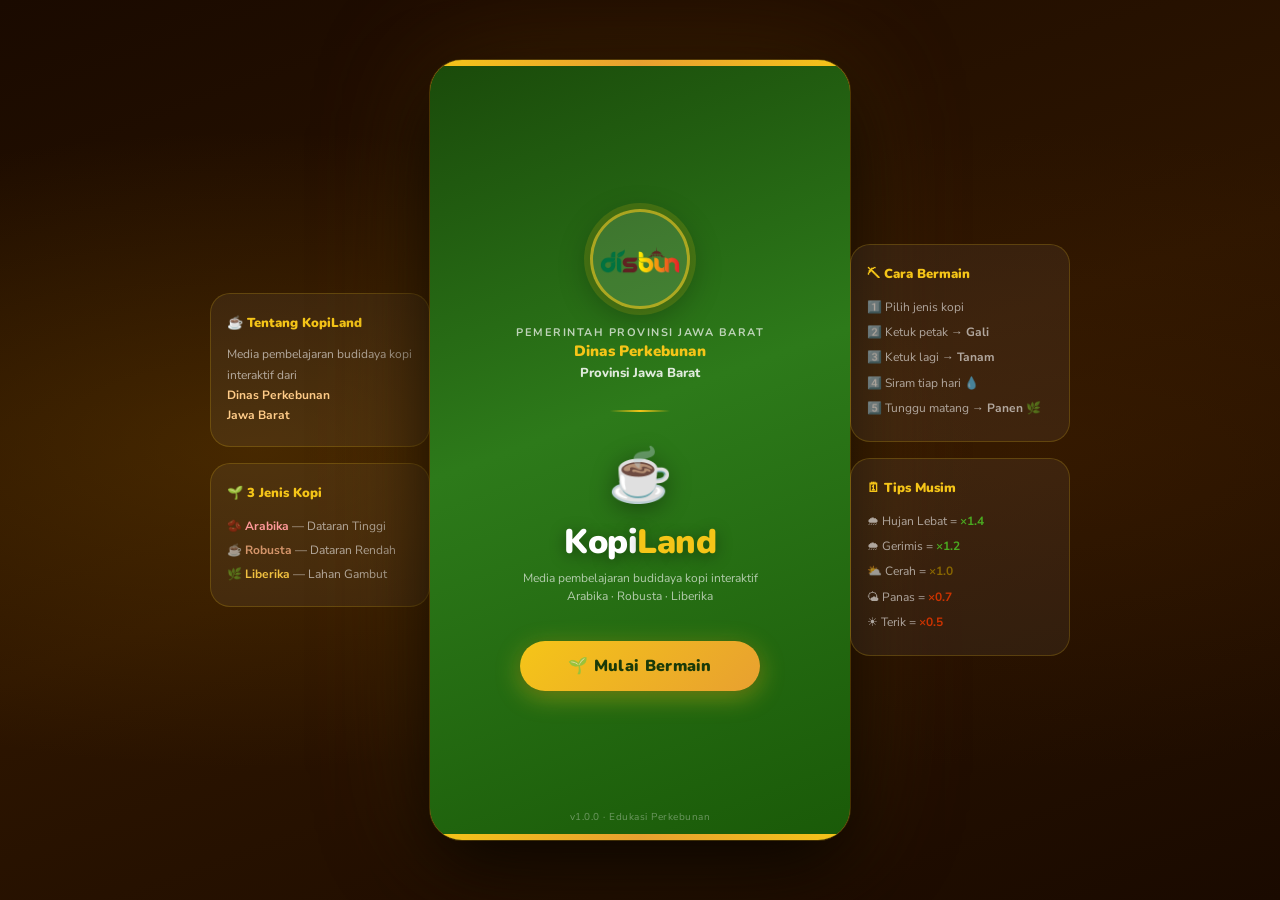
==== commit bddf0300: "testing" ====
--- a/index.html
+++ b/index.html
@@ -905,6 +905,17 @@
 				border-radius: 16px;
 				pointer-events: none;
 				z-index: 500;
+				transition: all 0.4s ease;
+			}
+
+			#harvest-cutout {
+				position: absolute;
+				background: transparent;
+				box-shadow: 0 0 0 9999px rgba(0, 0, 0, 0.5);
+				border-radius: 16px;
+				pointer-events: none; /* biar gameplay tetap bisa disentuh, nggak diblokir overlay */
+				z-index: 341;
+				display: none;
 				transition: all 0.4s ease;
 			}
 
@@ -2219,6 +2230,9 @@
 						</div>
 					</div>
 				</div>
+
+				<!-- Spotlight notifikasi siap panen -->
+				<div id="harvest-cutout"></div>
 
 				<div id="coffeesel">
 					<div class="cbtn sel" onclick="selCoffee(0)">
@@ -3044,10 +3058,12 @@
 				weather = pickWeather(SEASONS[seasonIdx]);
 				initWeatherPts();
 
+				const readyHarvestQueue = []; // semua petak siap panen yang belum dipanen (baru ATAU lama)
+
 				// Grow plants
-				for (let lahan of allPlots) {
+				allPlots.forEach((lahan, landIdx) => {
 					for (let i = 0; i < 9; i++) {
-						const p = plots[i];
+						const p = lahan[i]; // ⬅️ sebelumnya "plots[i]" — bug: lahan lain tidak ikut tumbuh
 						if (p.state >= ST.SEEDED && p.state < ST.RIPE) {
 							const coffee = COFFEES[p.coffeeType];
 							const w = weather;
@@ -3066,11 +3082,26 @@
 							}
 						}
 					}
-				}
+				});
+
+				// ⬅️ TAMBAHAN: setiap hari, kumpulkan SEMUA petak yang statusnya RIPE,
+				// baik yang baru jadi RIPE hari ini maupun yang sudah RIPE dari hari sebelumnya
+				// tapi belum dipanen oleh player.
+				allPlots.forEach((lahan, landIdx) => {
+					lahan.forEach((p, i) => {
+						if (p.state === ST.RIPE) {
+							readyHarvestQueue.push({ landIdx, plotIdx: i });
+						}
+					});
+				});
 
 				updateUI();
 				showNarasi();
 				updateSiramReminder();
+
+				if (readyHarvestQueue.length > 0) {
+					setTimeout(() => showHarvestNotif(readyHarvestQueue), 6000); // tunggu narasi musim selesai dulu
+				}
 			}
 
 			function doAction(plotI, action) {
@@ -3121,6 +3152,11 @@
 					showToast("Tanaman disiram! 💧");
 					sfxWater();
 					updateSiramReminder();
+
+					if (!waitGuideShown) {
+						waitGuideShown = true;
+						setTimeout(() => startWaitGuide(), 700); // delay biar popup & toast kelihatan dulu
+					}
 				} else if (action === "harvest") {
 					if (p.state !== ST.RIPE) {
 						showToast("Belum siap panen!");
@@ -3131,8 +3167,8 @@
 					score += gained;
 					spawnParticles(sx, sy, "#ffd700", 18, 40);
 					spawnScorePop(sx, sy - 30, `+${gained} ☕`, "#ffd700");
-					p.state = ST.DUG;
-					p.growth = 0;
+					p.state = ST.MATURE;
+					p.growth = 65;
 					p.watered = false;
 					p.bloomAnim = 0;
 					showToast(`Panen berhasil! +${gained} poin ☕`);
@@ -3206,6 +3242,88 @@
 				lbl.style.color = cf.labelColor;
 				updateSiramReminder();
 				showKopiInfo(i);
+			}
+
+			// ─── NOTIFIKASI SIAP PANEN (spotlight + maskot) ───────────────
+			function selCoffeeSilent(i) {
+				// sama seperti selCoffee(), tapi tanpa memicu showKopiInfo (biar nggak menimpa pesan panen)
+				selectedCoffee = i;
+				plots = allPlots[i];
+				selectedPlot = -1;
+				closePopup();
+				document.querySelectorAll(".cbtn").forEach((el, j) => el.classList.toggle("sel", j === i));
+				const cf = COFFEES[i];
+				const lbl = document.getElementById("soil-label");
+				lbl.textContent = `🌱 Lahan: ${cf.label}`;
+				lbl.style.color = cf.labelColor;
+			}
+
+			function getPlotScreenBox(col, row) {
+				const { x, y } = isoToScreen(col, row);
+				const rect = document.getElementById("wrap").getBoundingClientRect();
+				const scaleX = rect.width / CW,
+					scaleY = rect.height / CH;
+
+				const boxW = ISO_TILE_W + 20;
+				const boxH = ISO_TILE_H + 90; // termasuk tinggi pohon di atas petak
+
+				return {
+					left: (x - boxW / 2) * scaleX,
+					top: (y - 70) * scaleY,
+					width: boxW * scaleX,
+					height: boxH * scaleY,
+				};
+			}
+
+			let harvestQueue = [];
+			let harvestIdx = 0;
+
+			function showHarvestNotif(queue) {
+				harvestQueue = queue;
+				harvestIdx = 0;
+				renderHarvestNotif();
+			}
+
+			function renderHarvestNotif() {
+				if (harvestIdx >= harvestQueue.length) {
+					closeHarvestSpot();
+					return;
+				}
+
+				const { landIdx, plotIdx } = harvestQueue[harvestIdx];
+				const col = plotIdx % 3,
+					row = Math.floor(plotIdx / 3);
+
+				selCoffeeSilent(landIdx); // pindah otomatis ke lahan yang dimaksud biar petaknya tampil di canvas
+
+				const box = getPlotScreenBox(col, row);
+				const cutout = document.getElementById("harvest-cutout");
+				cutout.style.left = box.left + "px";
+				cutout.style.top = box.top + "px";
+				cutout.style.width = box.width + "px";
+				cutout.style.height = box.height + "px";
+				cutout.style.display = "block";
+
+				const cf = COFFEES[landIdx];
+				const total = harvestQueue.length;
+
+				const html = `
+		Kopi <b>${cf.name}</b> di <b>Baris ${row + 1}, Kolom ${col + 1}</b> sudah siap dipanen! 🌿<br><br>
+		Ketuk petak yang berkilau, lalu pilih <b>Panen 🌿</b>.
+		${total > 1 ? `<div style="margin-top:6px;font-size:11px;color:#888;">(${harvestIdx + 1}/${total})</div>` : ""}
+	`;
+
+				showMaskot("✨ Siap Panen!", html, 4500);
+
+				harvestIdx++;
+				setTimeout(() => {
+					if (harvestIdx < harvestQueue.length) renderHarvestNotif();
+					else closeHarvestSpot();
+				}, 4800);
+			}
+
+			function closeHarvestSpot() {
+				document.getElementById("harvest-cutout").style.display = "none";
 			}
 
 			// ─── INFO KOPI SAAT GANTI LAHAN ───────────────────────────────
@@ -3573,22 +3691,87 @@
 				},
 			];
 
+			const WAIT_STEPS = [
+				{
+					title: "💧 Tanaman Sudah Disiram!",
+					desc: "Sekarang waktunya menunggu sampai kopinya tumbuh dan <b>siap panen</b>. Sambil menunggu, ada beberapa hal seru yang bisa kamu lakukan!",
+					highlight: null,
+					bubblePos: "center",
+					arrowDir: null,
+				},
+				{
+					title: "☕ Pelajari Info Kopi",
+					desc: "Ketuk <b>ℹ️</b> di salah satu jenis kopi untuk belajar syarat tumbuh, ciri biji, dan tips budidayanya.",
+					highlight: "coffeesel",
+					bubblePos: "above-highlight",
+					arrowDir: "down",
+				},
+				{
+					title: "🗓 Cek Info Musim",
+					desc: "Ketuk badge musim di atas untuk lihat <b>perkiraan cuaca</b> dan pengaruhnya ke pertumbuhan tanamanmu.",
+					highlight: "seasonbadge",
+					bubblePos: "below-highlight",
+					arrowDir: "up",
+				},
+				{
+					title: "📝 Uji Pemahamanmu!",
+					desc: "Geser dari kanan atau ketuk tombol <b>KUIS</b> untuk main kuis seputar budidaya kopi sambil menunggu panen.",
+					highlight: "swipe-hint",
+					bubblePos: "above-highlight",
+					arrowDir: "down",
+				},
+				{
+					title: "🌱 Tanam di Lahan Lain",
+					desc: "Lahan tiap jenis kopi terpisah! Selagi menunggu, kamu bisa pindah ke jenis kopi lain dan tanam di petak yang masih kosong.",
+					highlight: "coffeesel",
+					bubblePos: "above-highlight",
+					arrowDir: "down",
+				},
+			];
+
+			let waitGuideShown = false; // hanya tampil sekali per sesi (lihat catatan di bawah kalau mau diubah)
+
+			function hasEmptySpaceElsewhere(excludeIdx) {
+				return allPlots.some((lahan, i) => i !== excludeIdx && lahan.some((p) => p.state === ST.EMPTY));
+			}
+
+			function startWaitGuide() {
+				let steps = WAIT_STEPS;
+				// kalau lahan lain semua penuh, hilangkan step terakhir ("Tanam di Lahan Lain")
+				if (!hasEmptySpaceElsewhere(selectedCoffee)) {
+					steps = WAIT_STEPS.slice(0, -1);
+				}
+				startTutorial(steps, () => {
+					showToast("Selamat menunggu! 🌱");
+				});
+			}
+
+			const BUBBLE_MAX_W = 300; // samakan dengan max-width #tut-bubble di CSS
+			function clampBubbleLeft(left) {
+				// pastikan bubble selalu fit di dalam wrap (CW = lebar logis game)
+				return Math.min(Math.max(8, left), CW - BUBBLE_MAX_W - 8);
+			}
+
 			let tutStep = 0;
 			let tutActive = false;
-
-			function startTutorial() {
+			let activeTutSteps = TUT_STEPS;
+			let onTutFinish = null; // callback dijalankan saat panduan ditutup
+
+			function startTutorial(steps = TUT_STEPS, onFinish = null) {
 				tutActive = true;
 				tutStep = 0;
+				activeTutSteps = steps;
+				onTutFinish = onFinish;
 				document.getElementById("tutorial").classList.add("active");
 				// buat dots
 				const dots = document.getElementById("tut-dots");
-				dots.innerHTML = TUT_STEPS.map((_, i) => `<div class="tut-dot" id="tut-dot-${i}"></div>`).join("");
+				dots.innerHTML = activeTutSteps.map((_, i) => `<div class="tut-dot" id="tut-dot-${i}"></div>`).join("");
 				renderTutStep();
 			}
 
 			function renderTutStep() {
-				const step = TUT_STEPS[tutStep];
-				const total = TUT_STEPS.length;
+				const step = activeTutSteps[tutStep];
+				const total = activeTutSteps.length;
 
 				// Badge & konten
 				document.getElementById("tut-badge").textContent = `Langkah ${tutStep + 1} / ${total}`;
@@ -3638,12 +3821,12 @@
 
 						// Posisi bubble
 						if (step.bubblePos === "above-highlight") {
-							bubble.style.left = Math.max(8, left - 20) + "px";
+							bubble.style.left = clampBubbleLeft(left - 20) + "px";
 							bubble.style.top = top - 170 + "px";
 							bubble.style.bottom = "auto";
 							if (step.arrowDir === "down") bubble.className = "";
 						} else if (step.bubblePos === "below-highlight") {
-							bubble.style.left = Math.max(8, left - 20) + "px";
+							bubble.style.left = clampBubbleLeft(left - 20) + "px";
 							bubble.style.top = top + height + 14 + "px";
 							bubble.style.bottom = "auto";
 							if (step.arrowDir === "up") bubble.className = "arrow-up";
@@ -3671,7 +3854,7 @@
 			function tutNext() {
 				if (!tutActive) return;
 				tutStep++;
-				if (tutStep >= TUT_STEPS.length) {
+				if (tutStep >= activeTutSteps.length) {
 					skipTutorial();
 					return;
 				}
@@ -3681,6 +3864,13 @@
 			function skipTutorial() {
 				tutActive = false;
 				document.getElementById("tutorial").classList.remove("active");
+
+				if (onTutFinish) {
+					const fn = onTutFinish;
+					onTutFinish = null;
+					fn();
+					return;
+				}
 
 				// Maskot muncul kasih panduan awal
 				setTimeout(() => {
@@ -4129,11 +4319,11 @@
 				const dt = (ts - last) / 1000;
 				last = ts;
 				animTime += dt;
-				if (gameStarted) {
+				if (gameStarted && !tutActive) {
 					dayTimer += dt;
 				}
 
-				if (gameStarted && dayTimer >= DAY_SEC) {
+				if (gameStarted && !tutActive && dayTimer >= DAY_SEC) {
 					dayTimer -= DAY_SEC;
 					advanceDay();
 				}
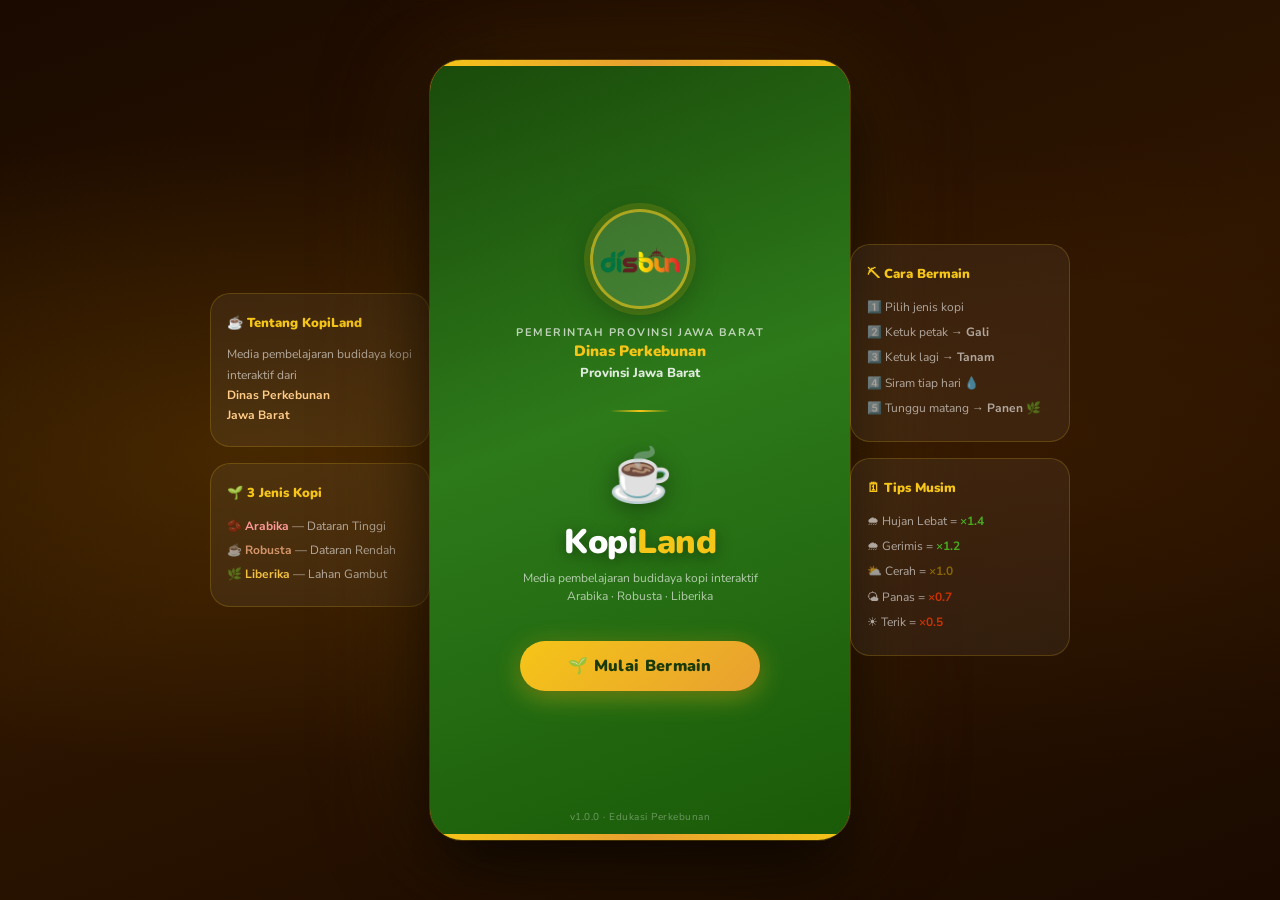
==== commit fcc39a31: "testing" ====
--- a/index.html
+++ b/index.html
@@ -1646,6 +1646,161 @@
 				font-size: 11px;
 				color: rgba(255, 255, 255, 0.45);
 				margin-top: 1px;
+			}
+
+			/* Quest button */
+			#questbtn {
+				position: absolute;
+				top: 114px;
+				right: 16px;
+				width: 38px;
+				height: 38px;
+				background: rgba(255, 255, 255, 0.92);
+				border: none;
+				border-radius: 50%;
+				font-size: 18px;
+				cursor: pointer;
+				display: flex;
+				align-items: center;
+				justify-content: center;
+				box-shadow: 0 3px 10px rgba(0, 0, 0, 0.15);
+				pointer-events: all;
+				z-index: 60;
+				transition: transform 0.15s;
+			}
+			#questbtn:active {
+				transform: scale(0.9);
+			}
+			#quest-badge {
+				position: absolute;
+				top: -4px;
+				right: -4px;
+				min-width: 18px;
+				height: 18px;
+				background: #ff3333;
+				border: 2px solid #fff;
+				border-radius: 10px;
+				font-family: "Nunito";
+				font-size: 10px;
+				font-weight: 900;
+				color: #fff;
+				display: flex;
+				align-items: center;
+				justify-content: center;
+				padding: 0 3px;
+			}
+			#quest-badge.hide {
+				display: none;
+			}
+
+			/* Quest panel */
+			#questpanel {
+				position: absolute;
+				top: 0;
+				left: 0;
+				right: 0;
+				bottom: 0;
+				background: rgba(20, 8, 0, 0.88);
+				display: none;
+				z-index: 320;
+				overflow-y: auto;
+				padding: 16px 14px 30px;
+				pointer-events: all;
+			}
+			#questpanel.open {
+				display: block;
+			}
+			#quest-header {
+				display: flex;
+				align-items: center;
+				justify-content: space-between;
+				margin-top: 8px;
+				margin-bottom: 4px;
+			}
+			#quest-title {
+				font-family: "Nunito";
+				font-size: 19px;
+				font-weight: 900;
+				color: #ffd700;
+			}
+			#quest-close {
+				background: rgba(255, 255, 255, 0.15);
+				border: none;
+				border-radius: 50%;
+				width: 34px;
+				height: 34px;
+				color: #fff;
+				font-size: 18px;
+				cursor: pointer;
+				display: flex;
+				align-items: center;
+				justify-content: center;
+				font-family: "Nunito";
+				font-weight: 900;
+			}
+			#quest-subtitle {
+				font-family: "Nunito Sans";
+				font-size: 12px;
+				color: #ffcc88;
+				font-style: italic;
+				margin-bottom: 14px;
+			}
+			.quest-card {
+				background: rgba(255, 248, 220, 0.08);
+				border: 1.5px solid rgba(255, 200, 80, 0.25);
+				border-radius: 16px;
+				padding: 14px;
+				margin-bottom: 10px;
+				transition: all 0.2s;
+			}
+			.quest-card.q-done {
+				border-color: rgba(74, 170, 32, 0.5);
+				background: rgba(74, 170, 32, 0.1);
+			}
+			.quest-card-top {
+				display: flex;
+				align-items: center;
+				gap: 10px;
+				margin-bottom: 8px;
+			}
+			.quest-card-icon {
+				font-size: 24px;
+			}
+			.quest-card-label {
+				font-family: "Nunito";
+				font-size: 13px;
+				font-weight: 800;
+				color: #fff;
+				flex: 1;
+			}
+			.quest-card-check {
+				font-size: 18px;
+				color: #4aaa20;
+			}
+			.quest-prog-bar {
+				height: 8px;
+				background: rgba(255, 255, 255, 0.12);
+				border-radius: 4px;
+				overflow: hidden;
+			}
+			.quest-prog-fill {
+				height: 100%;
+				background: linear-gradient(90deg, #f5c518, #e8a030);
+				border-radius: 4px;
+				transition: width 0.3s;
+			}
+			.quest-prog-label {
+				font-family: "Nunito Sans";
+				font-size: 11px;
+				color: rgba(255, 255, 255, 0.6);
+				text-align: right;
+				margin-top: 4px;
+			}
+			.quest-reward {
+				font-family: "Nunito Sans";
+				font-size: 11px;
+				color: #ffd700;
+				margin-top: 4px;
 			}
 
 			/* Toggle switch */
@@ -2085,6 +2240,12 @@
 				<div id="weatherbar"><span id="weather-txt">⛈ Hujan Lebat</span><span id="growmod-txt" style="color: #2d8a2d">×1.4 tumbuh</span></div>
 				<div id="daybar"><div id="daybarfill" style="width: 0%"></div></div>
 
+				<!-- Quest button + badge -->
+				<button id="questbtn" onclick="openQuestPanel()">
+					<span id="questbtn-icon">📜</span>
+					<span id="quest-badge">0</span>
+				</button>
+
 				<!-- Maskot karakter -->
 				<div id="maskot-wrap">
 					<img id="maskot-img" src="assets/img/char_game.png" alt="Maskot KopiLand" />
@@ -2158,6 +2319,16 @@
 						<div class="info-section-title">💡 Tips Budidaya</div>
 						<div class="info-tips" id="i-tips">-</div>
 					</div>
+				</div>
+
+				<!-- Quest Panel -->
+				<div id="questpanel">
+					<div id="quest-header">
+						<div id="quest-title">📜 Daftar Quest</div>
+						<button id="quest-close" onclick="closeQuestPanel()">✕</button>
+					</div>
+					<div id="quest-subtitle">Selesaikan quest untuk dapat bonus poin!</div>
+					<div id="quest-list"></div>
 				</div>
 
 				<!-- Settings Panel -->
@@ -3121,6 +3292,7 @@
 					setTimeout(() => (p.shakeAnim = 0), 400);
 					showToast("Tanah berhasil digali! ⛏");
 					sfxDig();
+					incrementQuest("dig");
 				} else if (action === "seed") {
 					if (p.state !== ST.DUG) {
 						showToast("Gali tanah dulu!");
@@ -3135,6 +3307,7 @@
 					setTimeout(() => (p.shakeAnim = 0), 500);
 					showToast(`Benih ${COFFEES[selectedCoffee].name} ditanam! 🌱`);
 					sfxSeed();
+					incrementQuest("plant", 1, selectedCoffee);
 				} else if (action === "water") {
 					if (p.state < ST.SEEDED || p.state >= ST.RIPE) {
 						showToast("Tidak ada tanaman di sini!");
@@ -3151,6 +3324,7 @@
 					setTimeout(() => (p.shakeAnim = 0), 300);
 					showToast("Tanaman disiram! 💧");
 					sfxWater();
+					incrementQuest("water", 1, p.coffeeType);
 					updateSiramReminder();
 
 					if (!waitGuideShown) {
@@ -3174,6 +3348,7 @@
 					showToast(`Panen berhasil! +${gained} poin ☕`);
 					sfxHarvest();
 					updateUI();
+					incrementQuest("harvest", 1, p.coffeeType);
 				}
 				closePopup();
 			}
@@ -3277,10 +3452,13 @@
 
 			let harvestQueue = [];
 			let harvestIdx = 0;
+			let harvestNotifActive = false;
+			let harvestNotifTO = null;
 
 			function showHarvestNotif(queue) {
 				harvestQueue = queue;
 				harvestIdx = 0;
+				harvestNotifActive = true;
 				renderHarvestNotif();
 			}
 
@@ -3311,19 +3489,39 @@
 		Kopi <b>${cf.name}</b> di <b>Baris ${row + 1}, Kolom ${col + 1}</b> sudah siap dipanen! 🌿<br><br>
 		Ketuk petak yang berkilau, lalu pilih <b>Panen 🌿</b>.
 		${total > 1 ? `<div style="margin-top:6px;font-size:11px;color:#888;">(${harvestIdx + 1}/${total})</div>` : ""}
+		<div style="margin-top:8px;text-align:right;">
+			<button onclick="skipHarvestNotif()" style="
+				font-family:'Nunito';font-size:11px;font-weight:900;
+				background:rgba(0,0,0,0.08);color:#7a4400;
+				border:none;border-radius:12px;padding:6px 12px;cursor:pointer;">
+				Lewati ⏭
+			</button>
+		</div>
 	`;
 
-				showMaskot("✨ Siap Panen!", html, 4500);
+				showMaskot("✨ Siap Panen!", html, 0);
 
 				harvestIdx++;
-				setTimeout(() => {
+				harvestNotifTO = setTimeout(() => {
 					if (harvestIdx < harvestQueue.length) renderHarvestNotif();
 					else closeHarvestSpot();
 				}, 4800);
 			}
 
+			function skipHarvestNotif() {
+				sfxClick();
+				if (harvestNotifTO) {
+					clearTimeout(harvestNotifTO);
+					harvestNotifTO = null;
+				}
+				harvestIdx = harvestQueue.length; // anggap semua antrian sudah ditampilkanx
+				hideMaskot();
+				closeHarvestSpot();
+			}
+
 			function closeHarvestSpot() {
 				document.getElementById("harvest-cutout").style.display = "none";
+				harvestNotifActive = false;
 			}
 
 			// ─── INFO KOPI SAAT GANTI LAHAN ───────────────────────────────
@@ -3884,6 +4082,11 @@
 						true, // tampilkan tombol "Oke!"
 					);
 				}, 400);
+
+				createQuestSet();
+				setTimeout(() => {
+					announceNewQuests();
+				}, 500);
 			}
 
 			// ─── SPLASH SCREEN MULTI-STEP ────────────────────────────────
@@ -4223,6 +4426,145 @@
 				}
 			}
 
+			// ─── QUEST SYSTEM ──────────────────────────────────────────────
+			let quests = [];
+			let questIdCounter = 0;
+			let questPanelOpen = false;
+			const QUEST_SET_SIZE = 4; // jumlah quest aktif per sesi, bebas diubah
+
+			// Pool semua kemungkinan quest. "coffeeType: null" = berlaku untuk semua jenis kopi.
+			const QUEST_POOL = [
+				{ type: "dig", coffeeType: null, icon: "⛏", min: 2, max: 5, rewardMin: 10, rewardMax: 20, label: (n) => `Gali ${n} petak tanah` },
+				{ type: "plant", coffeeType: null, icon: "🌱", min: 2, max: 5, rewardMin: 10, rewardMax: 20, label: (n) => `Tanam ${n} benih kopi (jenis apa saja)` },
+				{ type: "plant", coffeeType: 0, icon: "🫘", min: 1, max: 3, rewardMin: 15, rewardMax: 25, label: (n) => `Tanam ${n} benih Arabika` },
+				{ type: "plant", coffeeType: 1, icon: "☕", min: 1, max: 3, rewardMin: 15, rewardMax: 25, label: (n) => `Tanam ${n} benih Robusta` },
+				{ type: "plant", coffeeType: 2, icon: "🌿", min: 1, max: 3, rewardMin: 15, rewardMax: 25, label: (n) => `Tanam ${n} benih Liberika` },
+				{ type: "water", coffeeType: null, icon: "💧", min: 3, max: 6, rewardMin: 10, rewardMax: 18, label: (n) => `Siram ${n} tanaman` },
+				{ type: "harvest", coffeeType: null, icon: "🌿", min: 1, max: 3, rewardMin: 20, rewardMax: 30, label: (n) => `Panen ${n} kopi (jenis apa saja)` },
+				{ type: "harvest", coffeeType: 0, icon: "🫘", min: 1, max: 2, rewardMin: 25, rewardMax: 35, label: (n) => `Panen ${n} kopi Arabika` },
+				{ type: "harvest", coffeeType: 1, icon: "☕", min: 1, max: 2, rewardMin: 25, rewardMax: 35, label: (n) => `Panen ${n} kopi Robusta` },
+				{ type: "harvest", coffeeType: 2, icon: "🌿", min: 1, max: 2, rewardMin: 25, rewardMax: 35, label: (n) => `Panen ${n} kopi Liberika` },
+				{ type: "quiz", coffeeType: null, icon: "📝", min: 1, max: 1, rewardMin: 20, rewardMax: 20, label: () => `Selesaikan 1 kuis` },
+			];
+
+			function pickRandomQuests(n = QUEST_SET_SIZE) {
+				const pool = shuffleArray(QUEST_POOL); // reuse fungsi shuffleArray yang sudah ada di sistem kuis
+				const chosen = pool.slice(0, n);
+				return chosen.map((t) => {
+					const target = Math.floor(Math.random() * (t.max - t.min + 1)) + t.min;
+					const reward = Math.floor(Math.random() * (t.rewardMax - t.rewardMin + 1)) + t.rewardMin;
+					return {
+						id: questIdCounter++,
+						type: t.type,
+						coffeeType: t.coffeeType,
+						icon: t.icon,
+						label: t.label(target),
+						target,
+						progress: 0,
+						reward,
+						done: false,
+					};
+				});
+			}
+
+			function createQuestSet() {
+				questIdCounter = 0;
+				quests = pickRandomQuests();
+				updateQuestBadge();
+			}
+
+			function refreshQuestsIfAllDone() {
+				if (quests.length > 0 && quests.every((q) => q.done)) {
+					setTimeout(() => {
+						quests = pickRandomQuests();
+						updateQuestBadge();
+						if (questPanelOpen) renderQuestList();
+						announceNewQuests();
+					}, 2500); // delay sedikit biar notif quest terakhir kebaca dulu
+				}
+			}
+
+			function incrementQuest(type, amount = 1, coffeeType = null) {
+				let anyJustDone = null;
+				quests.forEach((q) => {
+					const cocokJenis = q.coffeeType === null || q.coffeeType === coffeeType;
+					if (q.type === type && !q.done && cocokJenis) {
+						q.progress = Math.min(q.target, q.progress + amount);
+						if (q.progress >= q.target) {
+							q.done = true;
+							anyJustDone = q;
+						}
+					}
+				});
+				updateQuestBadge();
+				if (questPanelOpen) renderQuestList();
+				if (anyJustDone) onQuestCompleted(anyJustDone);
+				refreshQuestsIfAllDone(); // ⬅️ tambahan: cek apakah semua quest sudah kelar
+			}
+
+			function onQuestCompleted(q) {
+				score += q.reward;
+				updateUI();
+				spawnScorePop(CW / 2, 200, `Quest selesai! +${q.reward} ☕`, "#ffd700");
+				showMaskot("🎉 Quest Selesai!", `Kamu menyelesaikan quest <b>${q.label}</b>!<br>Dapat bonus <b>+${q.reward} poin</b> ☕`, 4500);
+			}
+
+			function updateQuestBadge() {
+				const sisa = quests.filter((q) => !q.done).length;
+				const badge = document.getElementById("quest-badge");
+				badge.textContent = sisa;
+				badge.classList.toggle("hide", sisa === 0);
+			}
+
+			function openQuestPanel() {
+				sfxClick();
+				questPanelOpen = true;
+				document.getElementById("questpanel").classList.add("open");
+				renderQuestList();
+			}
+
+			function closeQuestPanel() {
+				sfxClick();
+				questPanelOpen = false;
+				document.getElementById("questpanel").classList.remove("open");
+			}
+
+			function renderQuestList() {
+				const list = document.getElementById("quest-list");
+				list.innerHTML = quests
+					.map((q) => {
+						const pct = Math.min(100, (q.progress / q.target) * 100);
+						return `
+			<div class="quest-card ${q.done ? "q-done" : ""}">
+				<div class="quest-card-top">
+					<div class="quest-card-icon">${q.icon}</div>
+					<div class="quest-card-label">${q.label}</div>
+					${q.done ? '<div class="quest-card-check">✅</div>' : ""}
+				</div>
+				<div class="quest-prog-bar"><div class="quest-prog-fill" style="width:${pct}%"></div></div>
+				<div class="quest-prog-label">${q.progress} / ${q.target}</div>
+				<div class="quest-reward">🎁 Reward: +${q.reward} poin</div>
+			</div>
+		`;
+					})
+					.join("");
+			}
+
+			function announceNewQuests() {
+				const html = `
+		Ada <b>${quests.length} quest</b> baru untukmu hari ini!<br><br>
+		⛏ Gali, 🌱 Tanam, 🌿 Panen, dan 📝 Kuis — selesaikan semua untuk dapat bonus poin.<br><br>
+		<button onclick="closeMaskot(); openQuestPanel();" style="
+			font-family:'Nunito';font-size:12px;font-weight:900;
+			background:linear-gradient(135deg,#f5c518,#e8a030);color:#5a2e00;
+			border:none;border-radius:14px;padding:8px 16px;cursor:pointer;
+			margin-top:6px;">
+			📜 Lihat Quest
+		</button>
+	`;
+				showMaskot("📜 Quest Baru!", html, 0, true);
+			}
+
 			let toastTO = null;
 			// ─── INTRO CHARACTER SCREEN ──────────────────────────────
 			const INTRO_STEPS = [
@@ -4319,11 +4661,11 @@
 				const dt = (ts - last) / 1000;
 				last = ts;
 				animTime += dt;
-				if (gameStarted && !tutActive) {
+				if (gameStarted && !tutActive && !harvestNotifActive) {
 					dayTimer += dt;
 				}
 
-				if (gameStarted && !tutActive && dayTimer >= DAY_SEC) {
+				if (gameStarted && !tutActive && !harvestNotifActive && dayTimer >= DAY_SEC) {
 					dayTimer -= DAY_SEC;
 					advanceDay();
 				}
@@ -4851,6 +5193,7 @@
 
 				document.getElementById("quiz-result").classList.add("show");
 				quizActive = false;
+				incrementQuest("quiz");
 			}
 
 			// ─── SWIPE GESTURE ────────────────────────────────────────────
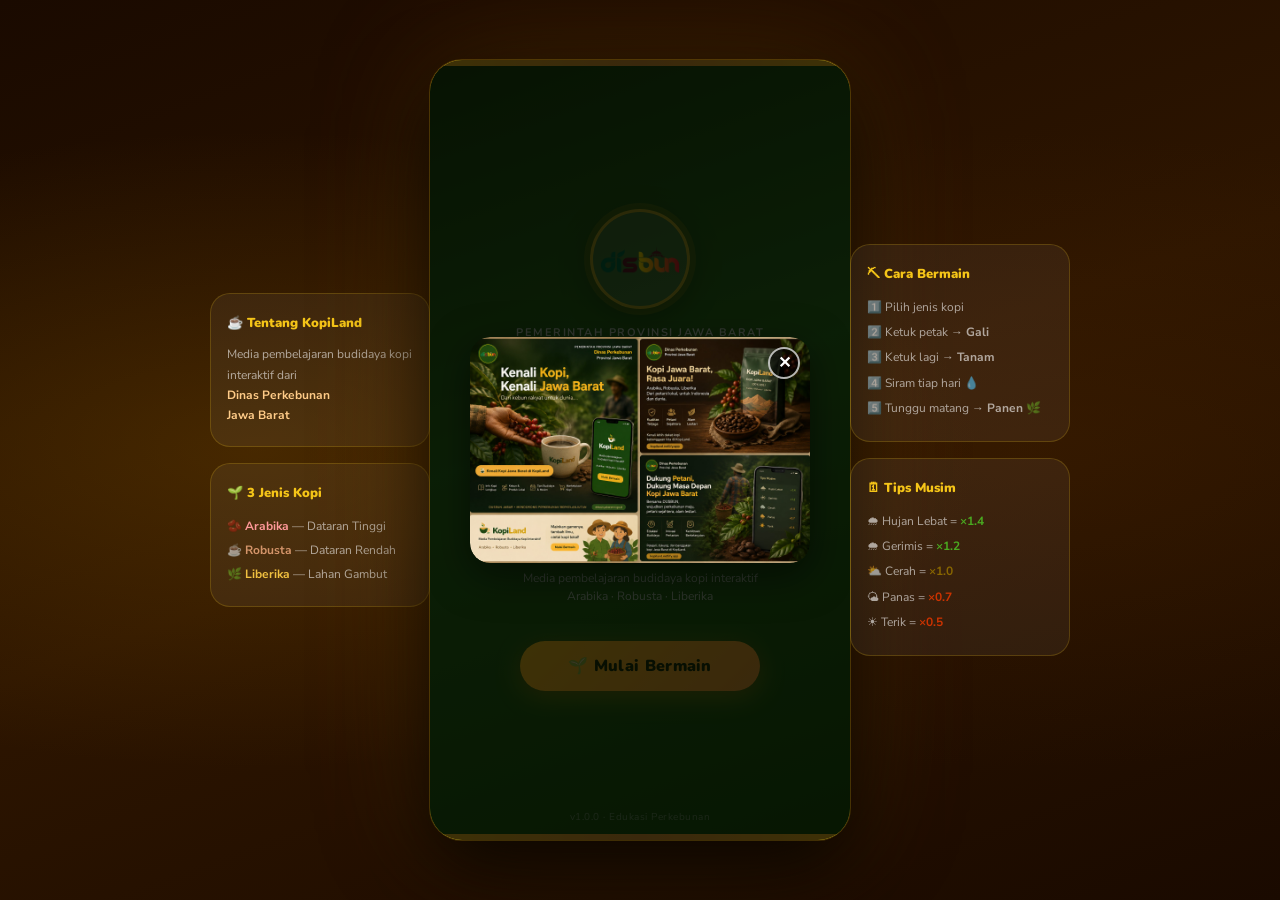
==== commit 8cbaf45d: "testing" ====
--- a/index.html
+++ b/index.html
@@ -485,6 +485,62 @@
 				color: #ffe8a0;
 				line-height: 1.6;
 				margin-top: 2px;
+			}
+
+			/* Ad Popup */
+			#adpopup {
+				position: absolute;
+				top: 0;
+				left: 0;
+				right: 0;
+				bottom: 0;
+				background: rgba(0, 0, 0, 0.75);
+				z-index: 1000;
+				display: flex;
+				align-items: center;
+				justify-content: center;
+				padding: 24px;
+				pointer-events: all;
+				transition: opacity 0.3s ease;
+			}
+			#adpopup.hide {
+				opacity: 0;
+				pointer-events: none;
+			}
+			#adpopup-inner {
+				position: relative;
+				width: 100%;
+				max-width: 340px;
+				border-radius: 20px;
+				overflow: hidden;
+				box-shadow: 0 12px 40px rgba(0, 0, 0, 0.5);
+			}
+			#adpopup-img {
+				width: 100%;
+				display: block;
+				border-radius: 20px;
+				cursor: pointer;
+			}
+			#adpopup-close {
+				position: absolute;
+				top: 10px;
+				right: 10px;
+				width: 32px;
+				height: 32px;
+				background: rgba(0, 0, 0, 0.55);
+				border: 2px solid rgba(255, 255, 255, 0.7);
+				border-radius: 50%;
+				color: #fff;
+				font-size: 16px;
+				font-weight: 900;
+				cursor: pointer;
+				display: flex;
+				align-items: center;
+				justify-content: center;
+				z-index: 2;
+			}
+			#adpopup-close:active {
+				transform: scale(0.9);
 			}
 
 			/* Splash Screen */
@@ -2073,6 +2129,14 @@
 		</div>
 
 		<div id="wrap">
+			<!-- Ad Popup -->
+			<div id="adpopup">
+				<div id="adpopup-inner">
+					<button id="adpopup-close" onclick="closeAdPopup()">✕</button>
+					<img id="adpopup-img" src="assets/img/Ad-banner.jpeg" alt="Iklan" onclick="onAdClick()" />
+				</div>
+			</div>
+
 			<!-- Splash Screen -->
 			<div id="splash">
 				<div class="splash-top-band"></div>
@@ -3514,7 +3578,7 @@
 					clearTimeout(harvestNotifTO);
 					harvestNotifTO = null;
 				}
-				harvestIdx = harvestQueue.length; // anggap semua antrian sudah ditampilkanx
+				harvestIdx = harvestQueue.length; // anggap semua antrian sudah ditampilkan
 				hideMaskot();
 				closeHarvestSpot();
 			}
@@ -5264,6 +5328,20 @@
 				);
 			})();
 
+			// ─── AD POPUP ────────────────────────────────────────────────
+			function closeAdPopup() {
+				const ad = document.getElementById("adpopup");
+				ad.classList.add("hide");
+				setTimeout(() => {
+					ad.style.display = "none";
+				}, 300);
+			}
+
+			function onAdClick() {
+				// Opsional: kalau mau iklan bisa diklik untuk buka link tertentu
+				// window.open("https://link-tujuan-iklan.com", "_blank");
+			}
+
 			updateUI();
 			requestAnimationFrame(loop);
 
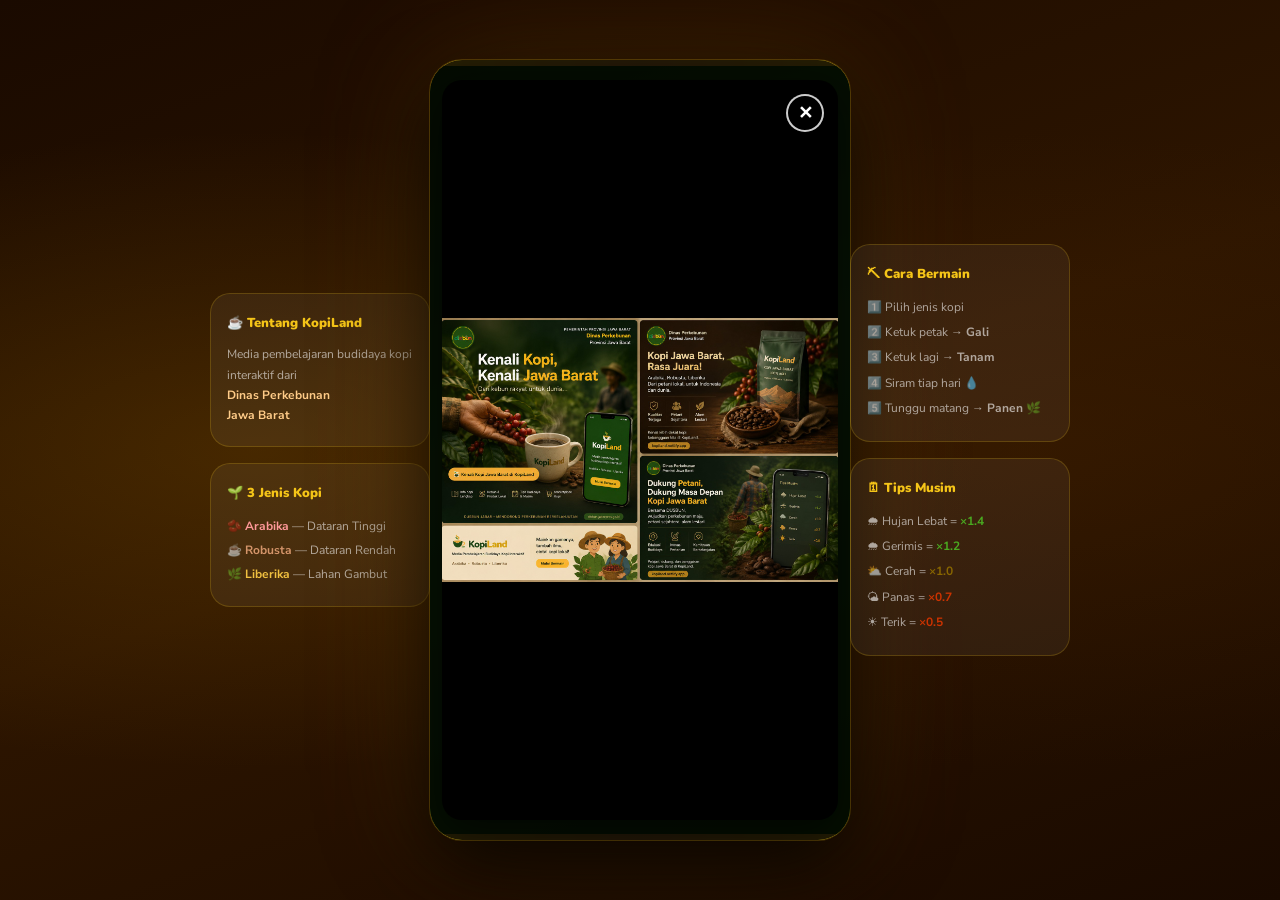
==== commit dc5ad86f: "testing" ====
--- a/index.html
+++ b/index.html
@@ -494,12 +494,12 @@
 				left: 0;
 				right: 0;
 				bottom: 0;
-				background: rgba(0, 0, 0, 0.75);
+				background: rgba(0, 0, 0, 0.85);
 				z-index: 1000;
 				display: flex;
 				align-items: center;
 				justify-content: center;
-				padding: 24px;
+				padding: 12px;
 				pointer-events: all;
 				transition: opacity 0.3s ease;
 			}
@@ -510,28 +510,36 @@
 			#adpopup-inner {
 				position: relative;
 				width: 100%;
-				max-width: 340px;
+				height: 100%;
+				max-width: 400px;
+				max-height: 740px;
 				border-radius: 20px;
 				overflow: hidden;
-				box-shadow: 0 12px 40px rgba(0, 0, 0, 0.5);
+				box-shadow: 0 12px 40px rgba(0, 0, 0, 0.6);
+				display: flex;
+				align-items: center;
+				justify-content: center;
+				background: #000;
 			}
 			#adpopup-img {
 				width: 100%;
+				height: 100%;
 				display: block;
 				border-radius: 20px;
 				cursor: pointer;
+				object-fit: contain;
 			}
 			#adpopup-close {
 				position: absolute;
-				top: 10px;
-				right: 10px;
-				width: 32px;
-				height: 32px;
-				background: rgba(0, 0, 0, 0.55);
-				border: 2px solid rgba(255, 255, 255, 0.7);
+				top: 14px;
+				right: 14px;
+				width: 38px;
+				height: 38px;
+				background: rgba(0, 0, 0, 0.6);
+				border: 2px solid rgba(255, 255, 255, 0.8);
 				border-radius: 50%;
 				color: #fff;
-				font-size: 16px;
+				font-size: 18px;
 				font-weight: 900;
 				cursor: pointer;
 				display: flex;
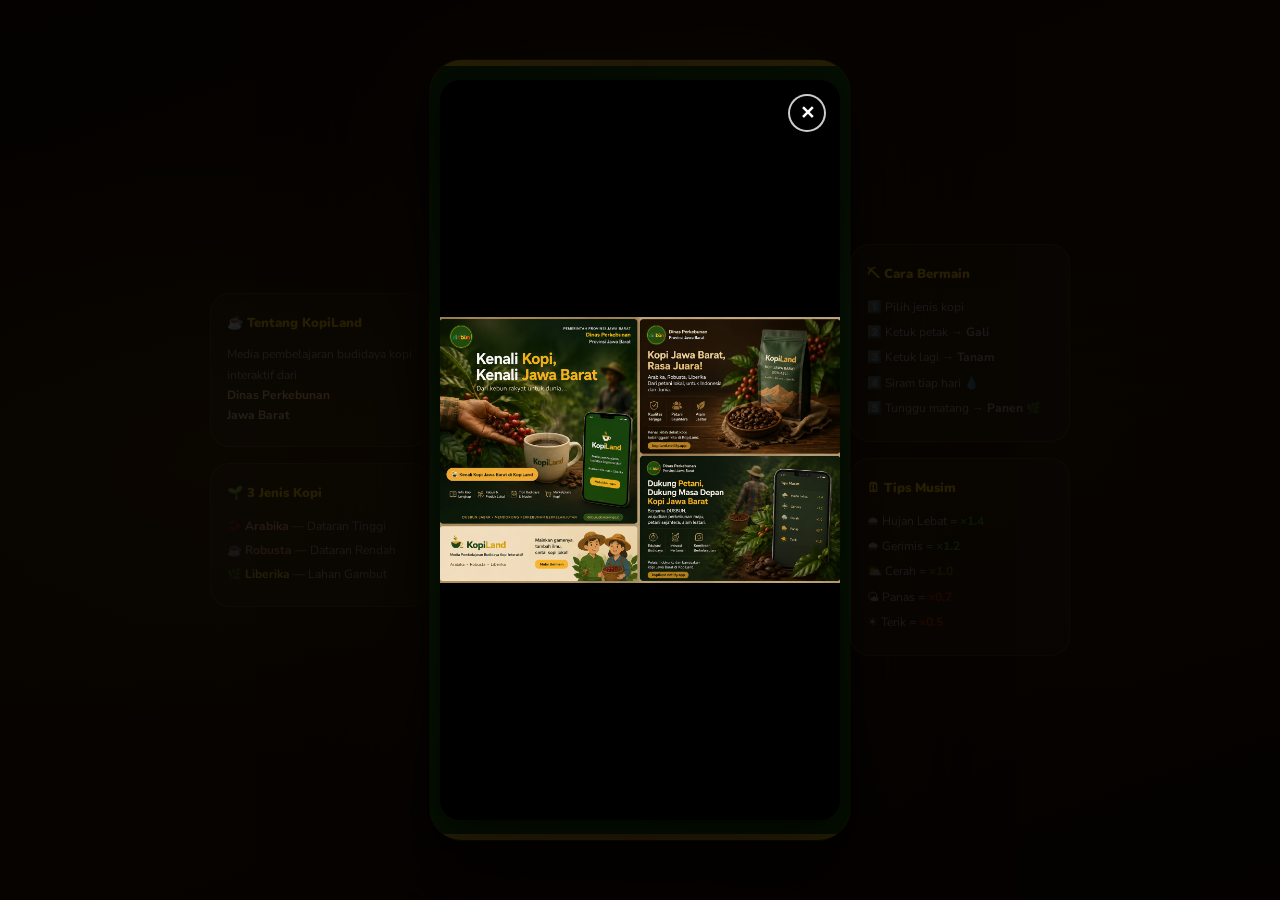
==== commit b61040ba: "testing" ====
--- a/index.html
+++ b/index.html
@@ -489,13 +489,13 @@
 
 			/* Ad Popup */
 			#adpopup {
-				position: absolute;
+				position: fixed;
 				top: 0;
 				left: 0;
 				right: 0;
 				bottom: 0;
 				background: rgba(0, 0, 0, 0.85);
-				z-index: 1000;
+				z-index: 9999; /* harus lebih tinggi dari #wrap & sidebar */
 				display: flex;
 				align-items: center;
 				justify-content: center;
@@ -2117,6 +2117,14 @@
 		</style>
 	</head>
 	<body>
+		<!-- Ad Popup -->
+		<div id="adpopup">
+			<div id="adpopup-inner">
+				<button id="adpopup-close" onclick="closeAdPopup()">✕</button>
+				<img id="adpopup-img" src="assets/img/Ad-banner.jpeg" alt="Iklan" onclick="onAdClick()" />
+			</div>
+		</div>
+
 		<!-- Sidebar kiri (desktop only) -->
 		<div id="desktop-sidebar-left">
 			<div style="background: rgba(255, 255, 255, 0.05); border: 1.5px solid rgba(245, 197, 24, 0.2); border-radius: 20px; padding: 20px 16px; color: #fff">
@@ -2137,14 +2145,6 @@
 		</div>
 
 		<div id="wrap">
-			<!-- Ad Popup -->
-			<div id="adpopup">
-				<div id="adpopup-inner">
-					<button id="adpopup-close" onclick="closeAdPopup()">✕</button>
-					<img id="adpopup-img" src="assets/img/Ad-banner.jpeg" alt="Iklan" onclick="onAdClick()" />
-				</div>
-			</div>
-
 			<!-- Splash Screen -->
 			<div id="splash">
 				<div class="splash-top-band"></div>
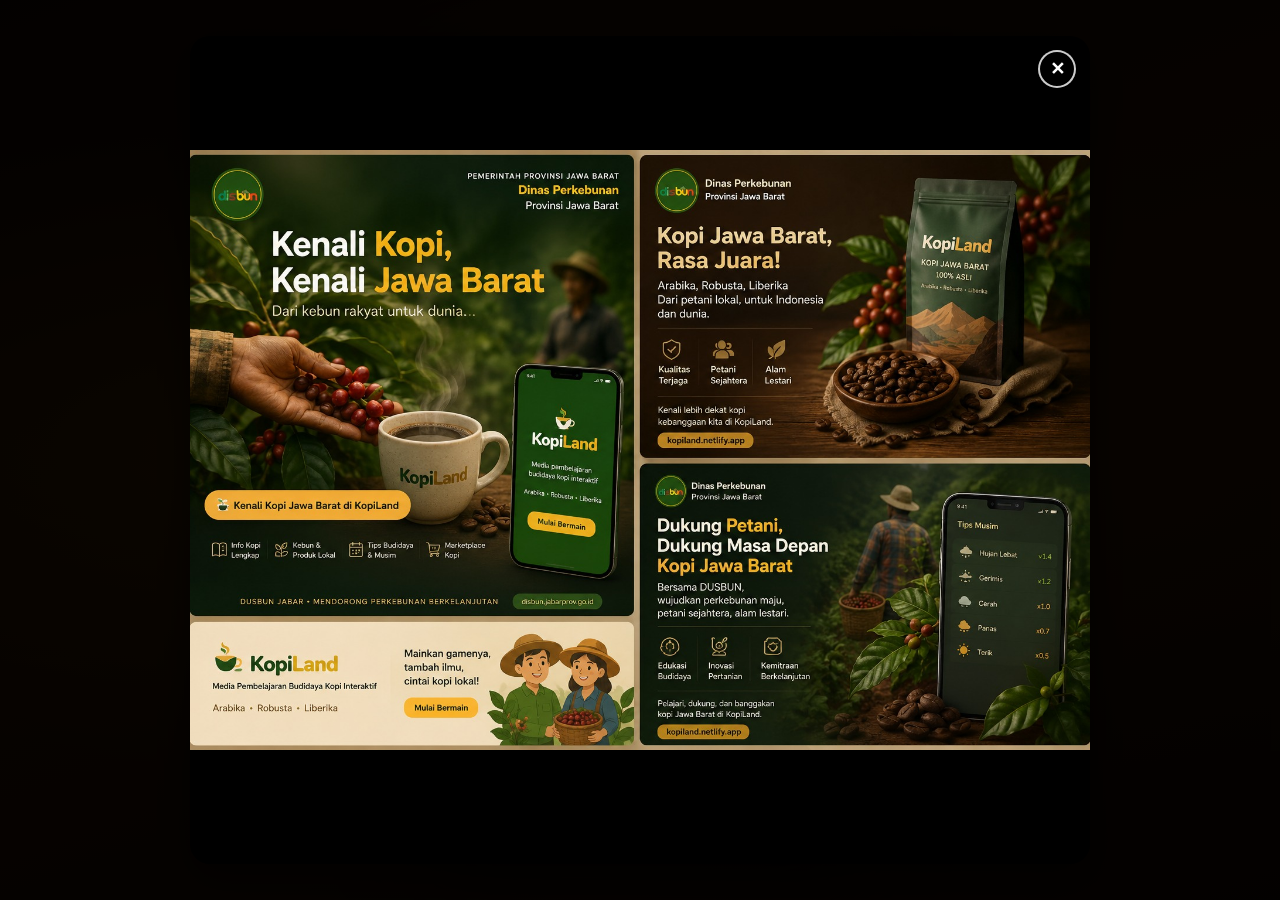
==== commit 8f7afd01: "testing" ====
--- a/index.html
+++ b/index.html
@@ -509,10 +509,10 @@
 			}
 			#adpopup-inner {
 				position: relative;
-				width: 100%;
-				height: 100%;
-				max-width: 400px;
-				max-height: 740px;
+				width: 95vw;
+				height: 92vh;
+				max-width: 900px;
+				max-height: none;
 				border-radius: 20px;
 				overflow: hidden;
 				box-shadow: 0 12px 40px rgba(0, 0, 0, 0.6);
